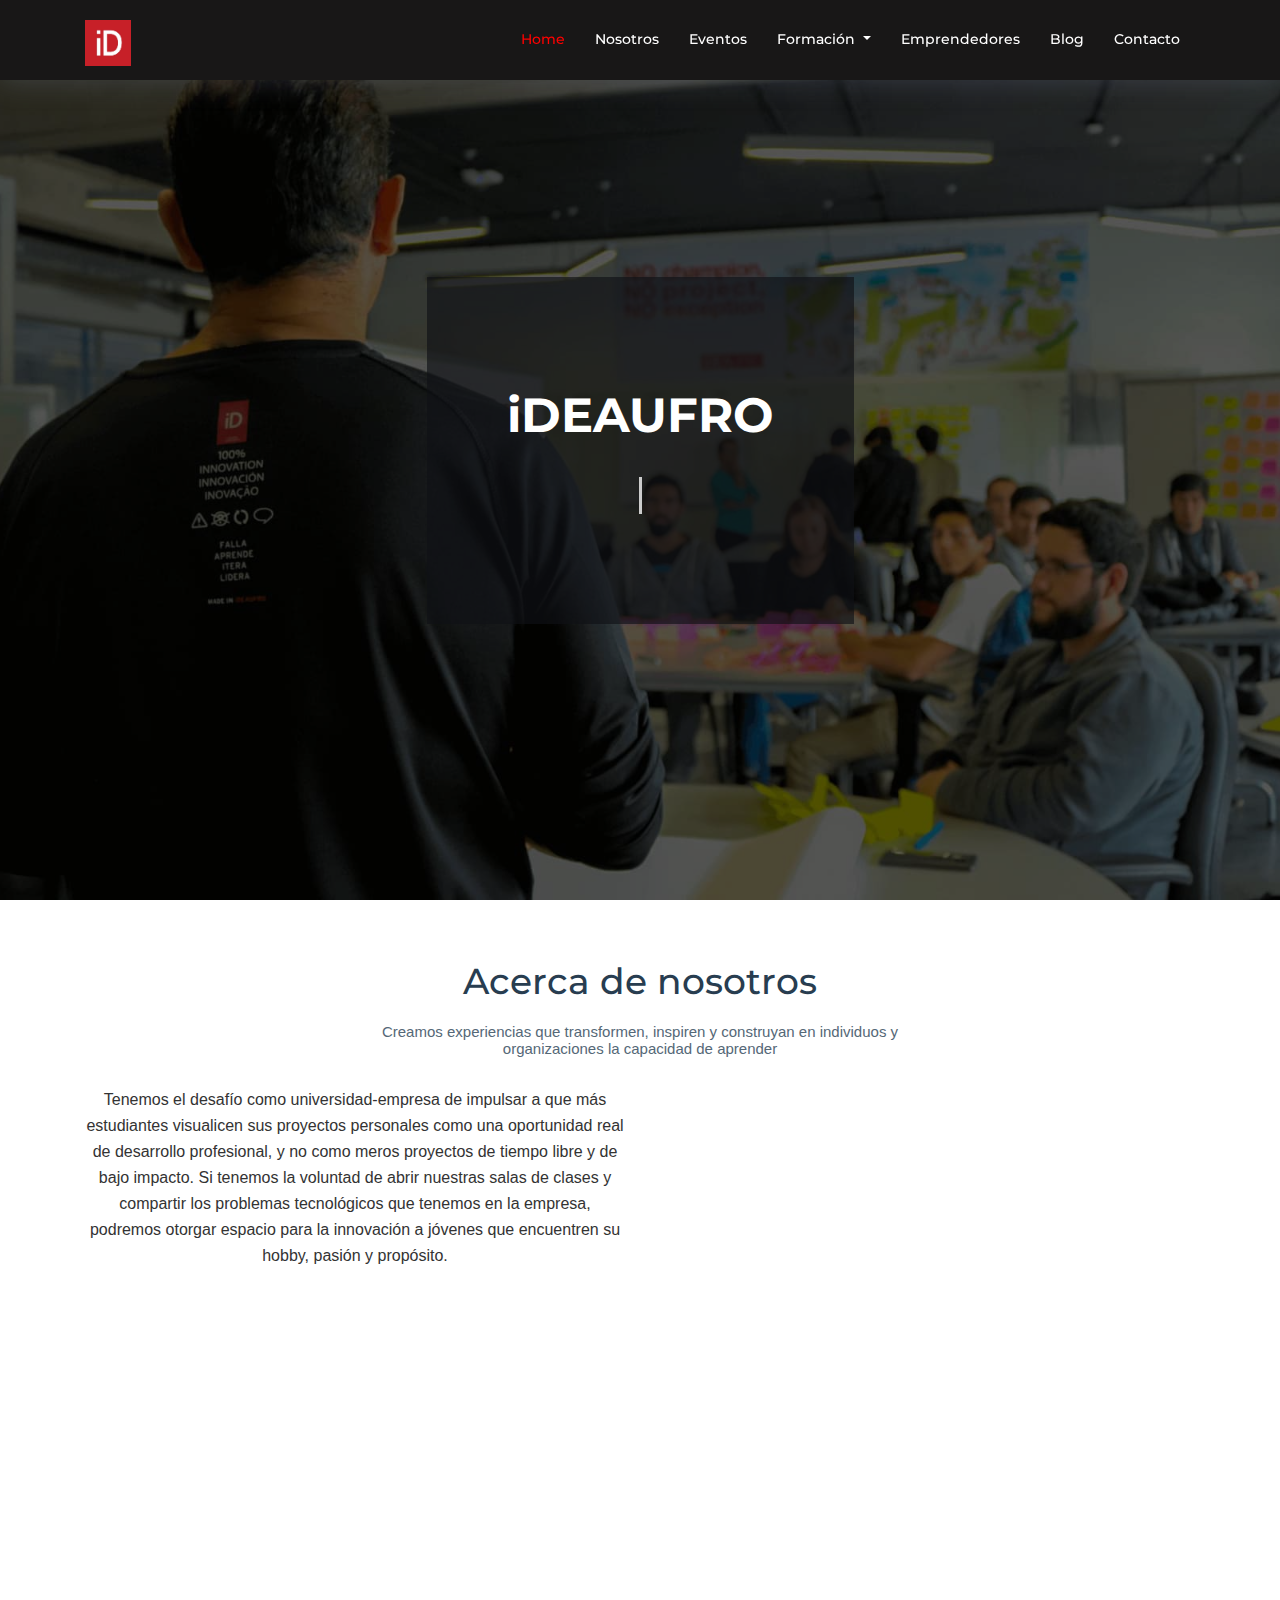
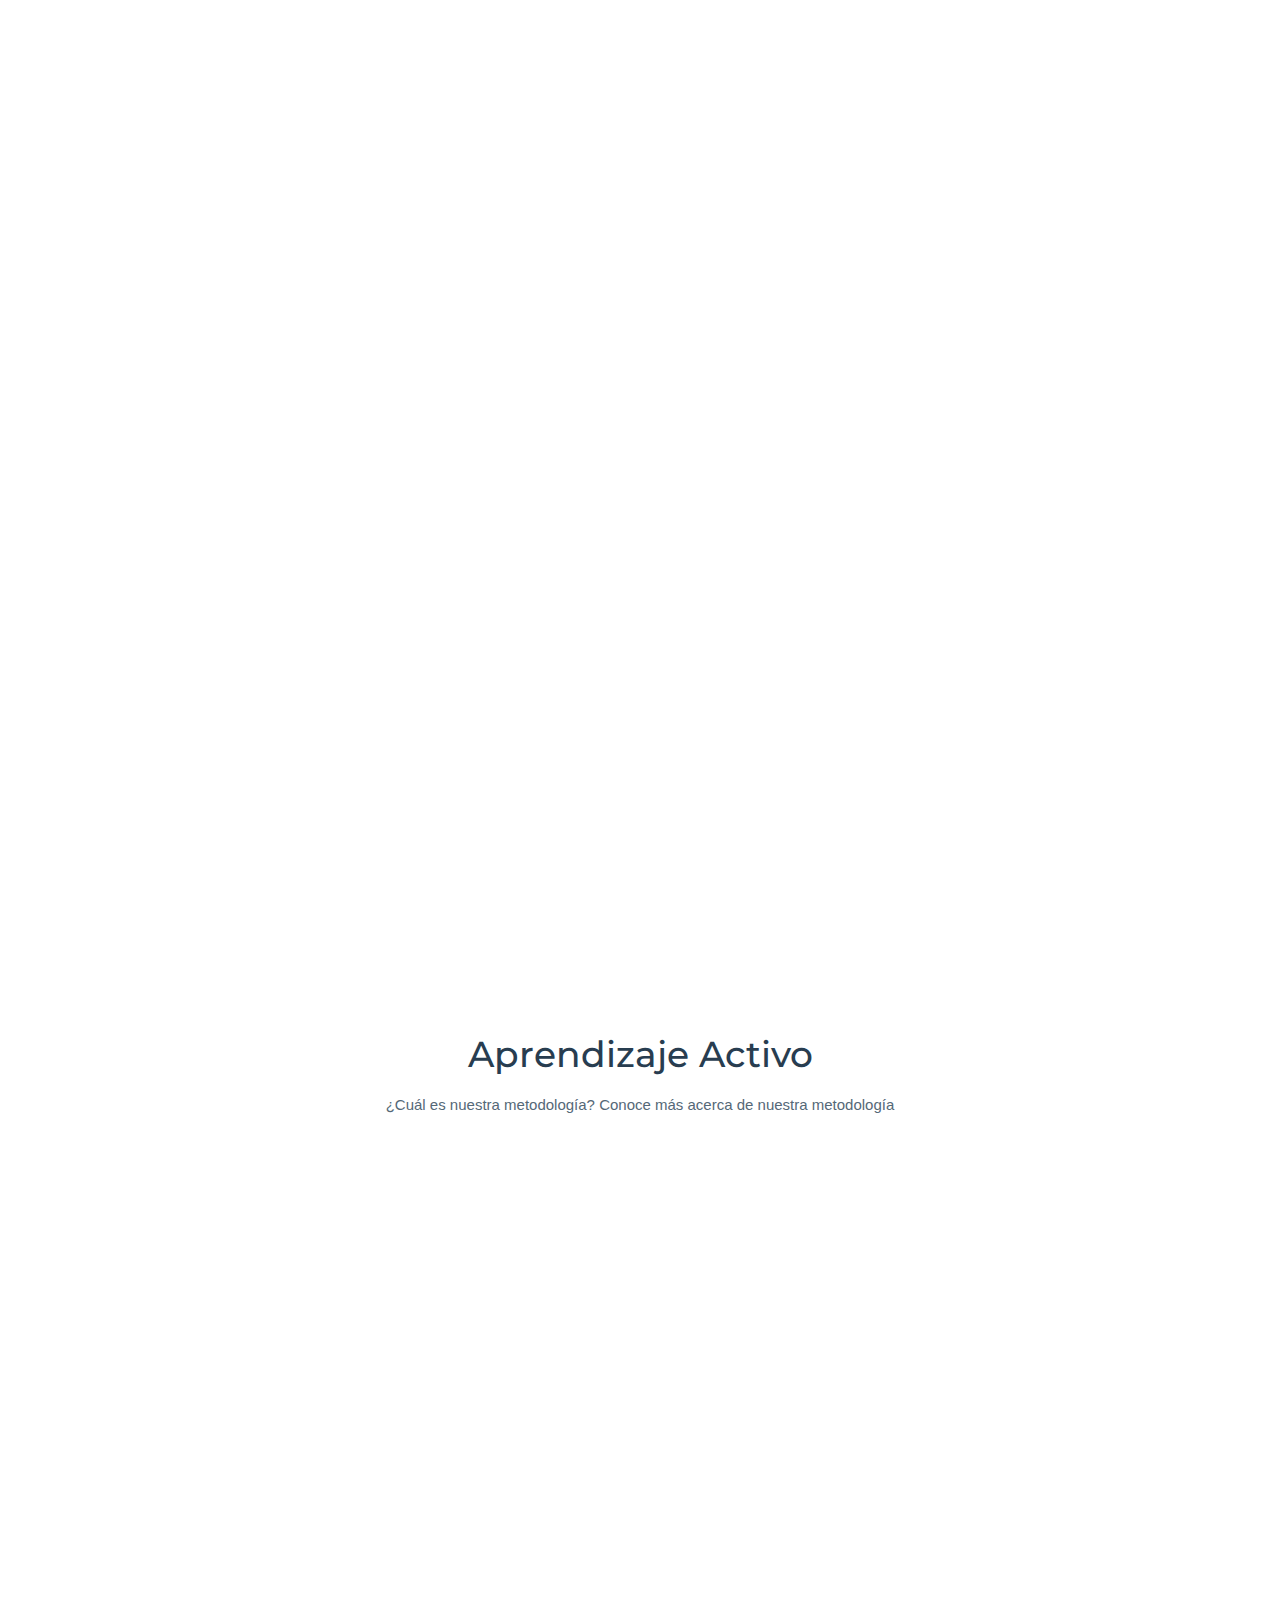
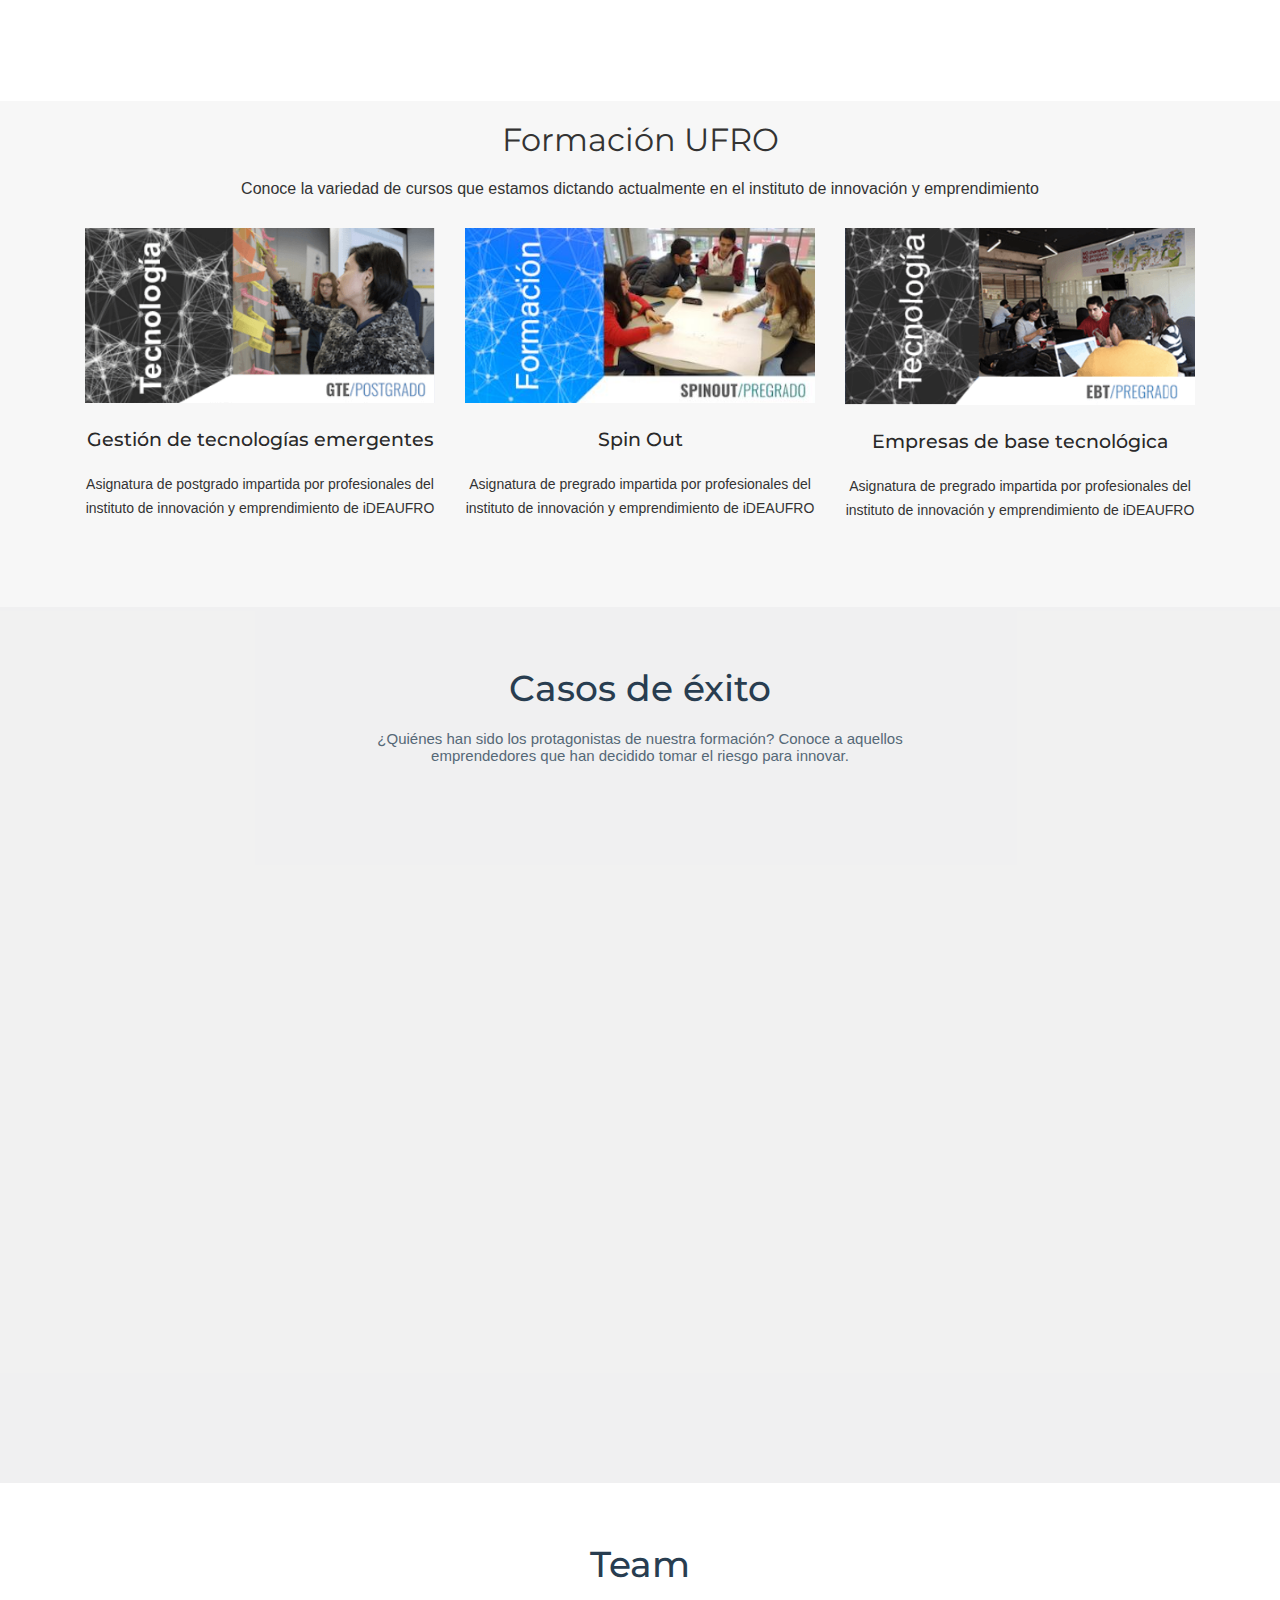
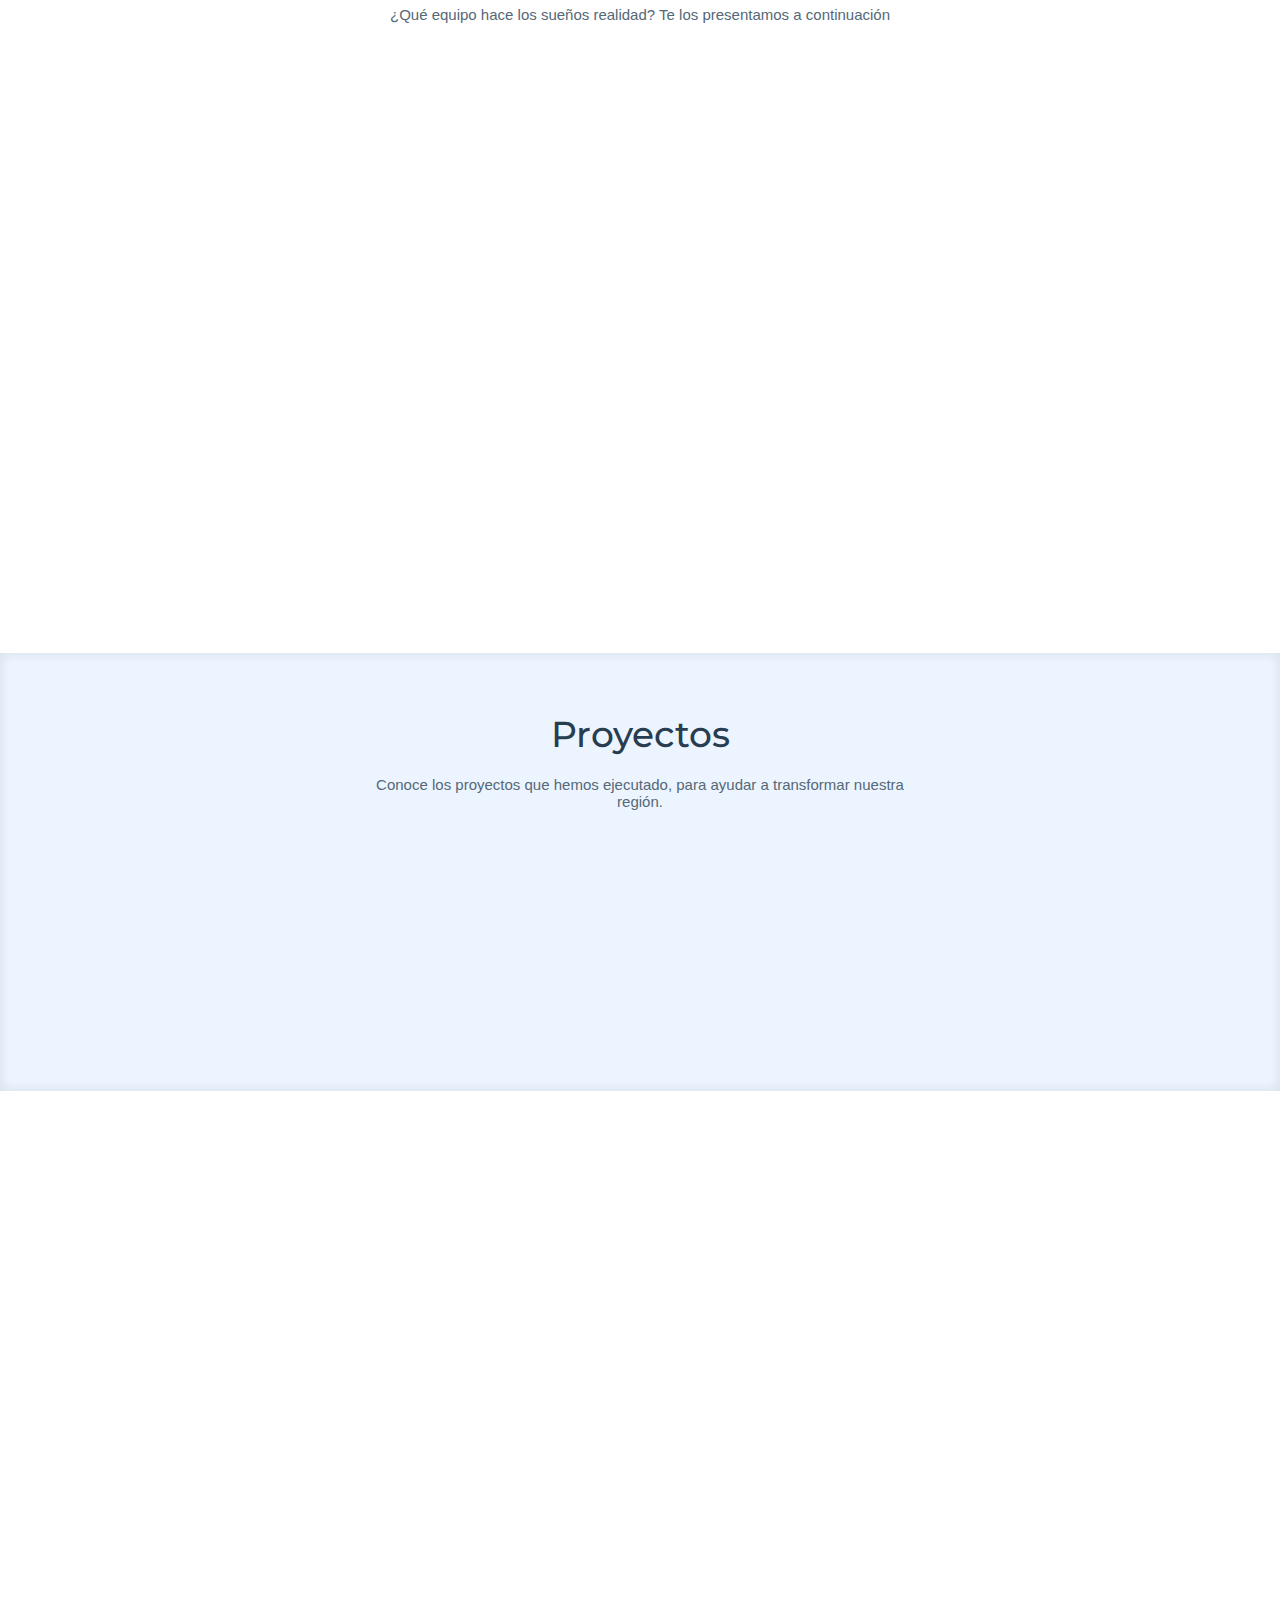
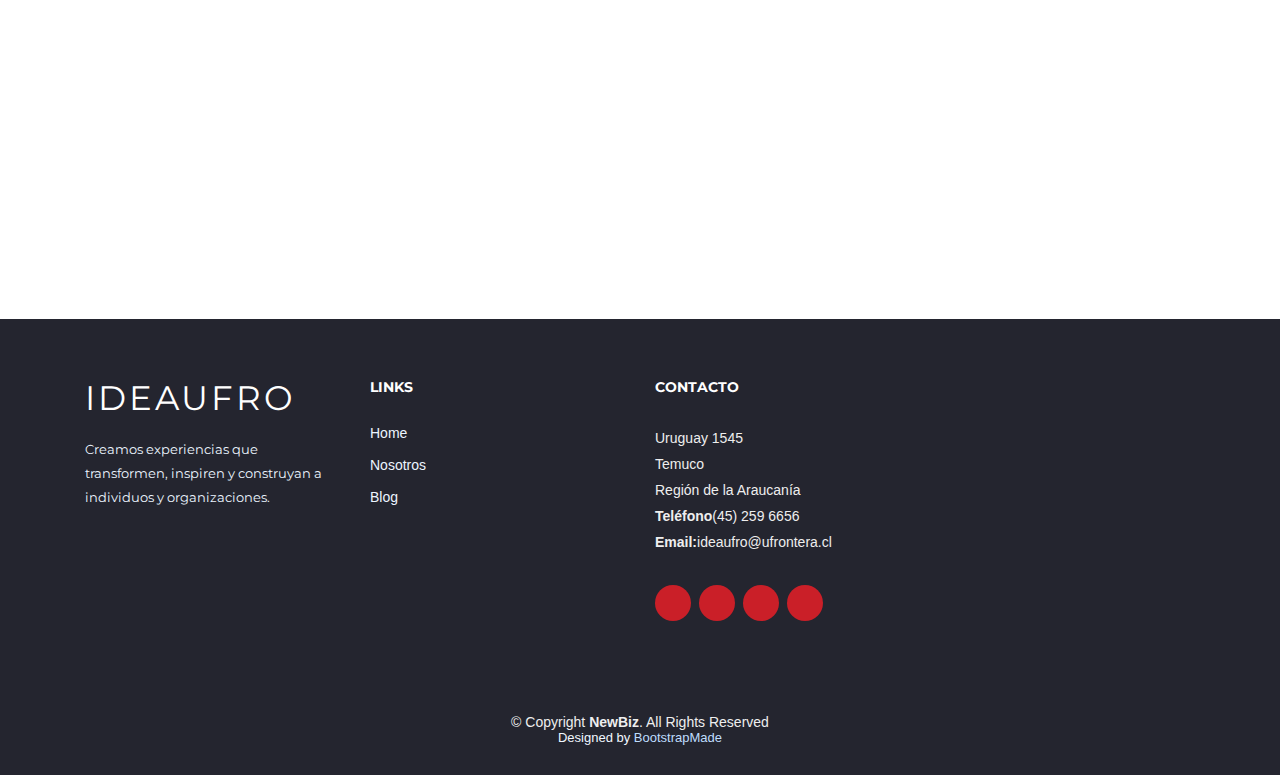
==== index.html @ 2e20e5c4 "linkedin logo" ====
<!DOCTYPE html>
<html lang="en">
<head>
    <!-- Global site tag (gtag.js) - Google Analytics -->
  <script async src="https://www.googletagmanager.com/gtag/js?id=UA-143758335-1"></script>
  <script>
    window.dataLayer = window.dataLayer || [];
    function gtag(){dataLayer.push(arguments);}
    gtag('js', new Date());

    gtag('config', 'UA-143758335-1');
  </script>



  <meta charset="utf-8">
  <title>Instituto de innovación</title>
  <meta content="width=device-width, initial-scale=1.0" name="viewport">
  <meta  name="keywords" content="Instituto de innovación y emprendimiento">
  <meta  name="description" content="Como instituto de innovación y emprendimiento tenemos el desafío de impulsar que más estudiantes visualicen sus proyectos personales como una oportunidad real de desarrollo profesional, y no como meros proyectos de tiempo libre y de bajo impacto">

 
<style>
    body{background:#fff;color:#444;font-family:"Open Sans",sans-serif}body{margin:0;font:normal 16px Arial,Helvetica,sand-serif;color:#333}a{color:#007bff}p{padding:0;margin:0 0 30px 0}h1{font-family:"Montserrat",sans-serif;font-weight:400;margin:0 0 20px 0;padding:0}.back-to-top{position:fixed;display:none;background:#24252f;color:#fff;width:44px;height:44px;text-align:center;line-height:1;font-size:16px;border-radius:50%;right:15px;bottom:15px;z-index:11}.back-to-top i{padding-top:12px;color:#fff}#hero{width:100%;height:100vh;background:url(../img/ideaufro_carlos.jpg) top center;background-size:cover;position:relative}@media (min-width:1024px){#hero{background-attachment:fixed}}#hero:before{content:"";background:rgba(0,0,0,0.6);position:absolute;bottom:0;top:0;left:0;right:0}#hero .hero-container{position:absolute;bottom:0;top:0;left:0;right:0;display:flex;justify-content:center;align-items:center;flex-direction:column;text-align:center}#hero h1{margin:30px 0 10px 0;font-size:48px;font-weight:700;line-height:56px;color:#fff}@media (max-width:768px){#hero h1{font-size:44px;line-height:36px}.typed-text{font-size:10px!important}.cursor{font-size:10px!important}.writercolor{font-size:10px!important}.well.well-trans{padding:30px!important;width:97%}}#header{height:80px;z-index:997;padding:20px 0;background:rgb(24,23,23);box-shadow:0px 0px 30px rgba(127,137,161,0.3)}#header .logo img{padding:0;margin:0px 0;max-height:46px}.main-nav,.main-nav *{margin:0;padding:0;list-style:none}.main-nav>ul>li{position:relative;white-space:nowrap;float:left}.main-nav a{display:block;position:relative;color:white;padding:10px 15px;font-size:14px;font-family:"Montserrat",sans-serif;font-weight:500}.main-nav .active>a{color:red;text-decoration:none}.dropdown .nav-link{color:#fff;text-decoration:none}.dropdown .dropdown-menu a{color:#000;text-decoration:none}@import url('https://fonts.googleapis.com/css?family=Montserrat');.container2 p{font-size:2rem;font-weight:bold;letter-spacing:0.1rem;text-align:center;overflow:hidden}.container2 p span.typed-text{font-weight:normal;color:white}.container2 p span.cursor{display:inline-block;background-color:#ccc;margin-left:0.1rem;width:3px;animation:blink 1s infinite}@keyframes blink{0%{background-color:#ccc}49%{background-color:#ccc}50%{background-color:transparent}99%{background-color:transparent}100%{background-color:#ccc}}#contact .form input{border-radius:0;box-shadow:none;font-size:14px}@media (max-width:991px){#header{height:60px;padding:10px 0}}@media (max-width:768px){.back-to-top{bottom:15px}.typed-text{font-size:10px!important}}@media (max-width:767px){.typed-text{font-size:20px!important}.cursor{font-size:30px!important}}.well.well-trans{background-color:rgba(15,17,22,0.65);-webkit-box-shadow:none;box-shadow:none;border:none;padding:80px!important;padding-left:30px;padding-right:40px}.writercolor{color:red!important}
  </style>

  <!-- Bootstrap CSS File -->
 <link href="lib/bootstrap/css/bootstrap.min.css" rel="stylesheet">

   <!-- Font awesome -->
   <script src="https://kit.fontawesome.com/835ee8eabf.js"></script>


</head>

<body>

  <!--==========================
  Header
  ============================-->
  <header id="header" class="fixed-top">
    <div class="container">

      <div class="logo float-left">
        <!-- Uncomment below if you prefer to use an image logo -->
        <!-- <h1 class="text-light"><a href="#header"><span>NewBiz</span></a></h1> -->
        <a href="#intro" class="scrollto "><img src="logo.png" alt="iDEAUFRO"  class="img-fluid"></a>
      </div>

      <nav class="main-nav float-right d-none d-lg-block">
        <ul>
          <li class="active"><a href="#intro">Home</a></li>
          <li><a href="#nostros">Nosotros</a></li>
          <li><a href="#why-us-tres">Eventos</a></li>
          <li class="nav-item dropdown">
            <a class="nav-link dropdown-toggle" href="#" id="navbarDropdown" role="button" data-toggle="dropdown" aria-haspopup="true" aria-expanded="false">
              Formación
            </a>
            <div class="dropdown-menu" aria-labelledby="navbarDropdown">
                <a class="dropdown-item" href="#journal">Aprendizaje activo</a>
              <a class="dropdown-item" href="#journal">Cursos</a>
              <a class="dropdown-item" href="https://ideatime.netlify.com/">Linea de proyectos</a>
            </div>
          </li>

          <li><a href="#emprendedores">Emprendedores</a></li>

          <li><a href="https://blogideaufro.cl/">Blog</a></li>

          <!-- <li><a href="#team">Team</a></li> -->
          
          <!-- <li><a href="#contact">Contacto</a></li> -->
          <li><a href="#contact">Contacto</a></li>

        </ul>
      </nav><!-- .main-nav -->
      
    </div>
  </header><!-- #header -->


  

  <!--==========================
    Hero Section
  ============================-->
  <section id="hero">
    <div class="hero-container">
      
      <div class="well well-trans">
        <div class="wow fadeInRight" data-wow-delay="0.1s">

          <div class="container2">
              <h1 class="text-center">iDEAUFRO</h1>
            <p class="writercolor pt-4"><span class="typed-text"  style="color: red !important; "></span><span class="cursor" style="color: red !important;">&nbsp;</span></p>
          </div>
      
          
          <p class="text-right wow bounceIn" data-wow-delay="0.4s">
          </p>
        </div>
      </div>

    </div>
  </section><!-- #hero -->




  <main id="main">


    

    <!--==========================
      About Us Section
    ============================-->
    <section id="nosotros">
      <div class="container">

        <header class="section-header">
          <h3>Acerca de nosotros</h3>
          <p>Creamos experiencias que transformen, inspiren y construyan en individuos y organizaciones la capacidad de aprender</p>
        </header>

        <div class="row about-container">

          <div class="col-lg-6 content order-lg-1 order-2">
            <p class="text-center">
              Tenemos el desafío como universidad-empresa de impulsar a que más estudiantes visualicen sus proyectos personales como una oportunidad real de desarrollo profesional, y no como meros proyectos de tiempo libre y de bajo impacto. Si tenemos la voluntad de abrir nuestras salas de clases y compartir los problemas tecnológicos que tenemos en la empresa, podremos otorgar espacio para la innovación a jóvenes que encuentren su hobby, pasión y propósito.
            </p>

            <div class="icon-box wow fadeInUp">
              <div class="icon"><i class="far fa-lightbulb"></i></div>
              <h4 class="title"><a href="">Inspiración</a></h4>
              <p class="description">Creamos experiencias que transformen, inspiren y construyan en individuos y organizaciones la capacidad de aprender.</p>
            </div>

            <div class="icon-box wow fadeInUp" data-wow-delay="0.2s">
              <div class="icon"><i class="fas fa-brain"></i></div>
              <h4 class="title"><a href="">Conocimiento</a></h4>
              <p class="description"> El emprendedor exitoso es: principalmente un "aprendedor" y de esos que aprenden rápido. El conocimiento es la base de un emprendedor.</p>
            </div>


            <div class="icon-box wow fadeInUp" data-wow-delay="0.4s">
              <div class="icon"><i class="fas fa-running"></i></div>
              <h4 class="title"><a href="">Acción</a></h4>
              <p class="description">Nuestro objetivo es que las cosas sucedan. Esto, a través de acciones de las personas. La visión sin acción es un sueño.</p>
            </div>

          </div>

          <div class="col-lg-6 background order-lg-2 order-1 wow fadeInUp ">
            <img src="img/ideaufroteam.jpg"  class="img-fluid" alt="ideaufro_team">
          </div>
        </div>

       

    </section><!-- #about -->

    

<!-- 
    <section id="why-us-dos" class="wow fadeIn">
      <div class="container">
        <header class="section-header">
          <h3>¿En qué estamos?</h3>
          <p>Conoce nuestros últimos eventos</p>
        </header>


        <div class="row row-eq-height justify-content-center">


            <div class="col-lg-4 mb-12 mb-5">
                <div class="card wow bounceInUp">
                  <div class="card-body">
                    <h5 class="card-title">Marketing Bootcamp 💻</h5>
                    <img src="img/marketingbootcamp.png" class="img-fluid" alt="Bootcamp Marketing Digital">
                    <br>
                    <br>
                    <p class="card-text text-justify">
                        Prepárate para dar el puntapié inicial para comenzar tu propia agencia de marketing digital. Durante esta serie de sesiones estaremos viendo tanto temáticas de crear tu branding personal, diseño de contenidos y deploy de páginas webs.<br><br> Te invitamos a inscribirte y ha preparar motores para aprender, photoshop, wordpress, google analytics, facebookads, github y mucho más ...</p><p>Inscripciones 👇</p>
                      <button type="button" class="btn btn-danger" >
                        <a  href="" style="text-decoration: none; color:#ccc;" target="_blank">Inscripciones finalizadas</a> 
                      </button>
    
                                
                    </div>
                </div>
              </div>
              
    
          <div class="col-lg-4 mb-12 mb-5">
            <div class="card wow bounceInUp ">
              <div class="card-body pad">
                <h5 class="card-title">Gestión de Tecnologías Emergentes<br> ¡Nuevos cupos! 📝</h5>
                <img src="img/g1.jpg" class="img-fluid" alt="Gestión de Tecnologías Emergentes">
                <br>
                <br>
                <p class="card-text text-justify">Programa especializado, que introduce a estudiantes de Doctorado. Durante el curso se trabajará  con metodologías para la creación de empresas basadas en tecnologías emergentes y comercialización de tecnología. <br><br> El programa para estudiantes de Doctorado comenzará el día Jueves 26 de Septiembre, en la sala de formación del Instituto de Innovación y Emprendimiento iDEAUFRO</p>
                <p><span style="color:red;">Inscríbete aquí</span>
                  👉 <a href="https://gteufro.netlify.com/"  class="decoration">Inscripción</a></p>
                  <button type="button" class="btn btn-danger" data-toggle="modal" data-target="#exampleModal1">
                    Ver más
                  </button>

                  <div class="modal fade" id="exampleModal1" tabindex="-1" role="dialog" aria-labelledby="exampleModalLabel" aria-hidden="true">
                    <div class="modal-dialog" role="document">
                      <div class="modal-content">
                        <div class="modal-header">
                          <h5 class="modal-title" id="exampleModalLabel">Modal title</h5>
                          <button type="button" class="close" data-dismiss="modal" aria-label="Close">
                            <span aria-hidden="true">&times;</span>
                          </button>
                        </div>
                        <div class="modal-body">
                            <h3 style="color:black;">Descripción
                              del curso</h3>
                              <p class="text-justify parrafo" ><strong> <span style="color:red;"> Gestión de Tecnologías Emergentes</span></strong>, es un programa especializado que introduce estudiantes de doctorado en la creación de empresas basadas en tecnologías emergentes 💻 y comercialización de tecnología. El enfoque del curso es la integración de los negocios y la tecnología para la creación y el desarrollo exitoso de negocios derivados de investigaciones de frontera.
                              </p>
                              <img src="img/g1.jpg" class="img-fluid" alt="Cursos"> 
                              <p class="text-justify parrafo" >El programa contempla tópicos que abarcan desde la la concepción de la idea 💡, la gestión de la I&D, la innovación basada en tecnología, la generación de empresas derivadas y el acceso al financiamiento y los mercados.<br><br> Durante el curso 📚, se exponen las variables que permiten analizar las industrias emergentes, sus ciclos tecnológicos, su evolución, composición, curvas de desarrollo, potencial y vínculo con los mercados, centrando la atención en los conceptos y variables que permiten la generación de ventajas competitivas a partir de la innovación. </p>
                        </div>
                        <div class="modal-footer">
                          <button type="button" class="btn btn-secondary" data-dismiss="modal">Cerrar</button>
                           <a href="https://gteufro.netlify.com/" class="btn btn-danger">Más información</a>
                        </div>
                      </div>
                    </div>
                  </div>
              </div>
            </div>
          </div>

          

          <div class="col-lg-4 mb-12 mb-5">
            <div class="card wow bounceInUp">
              <div class="card-body">
                <h5 class="card-title">Gamificación para la educación 🕹</h5>
                <img src="img/gamificacion.jpg" class="img-fluid" alt="Gamificación para la educación">
                <br>
                <br>
                <p class="card-text text-justify">
                  Vive procesos educativos a través del juego 👾.  Durante esta serie de sesiones conocerás nuevas metedologías de enseñanza a través de juegos de computador, conocidos como juegos de "gamificación".</p><p>Inscríbete aquí 👇</p>
                  <button type="button" class="btn btn-danger" >
                      <a  href="" style="text-decoration: none; color:#ccc;" target="_blank">Inscripciones finalizadas</a> 
                    </button>

                  <div class="modal fade" id="exampleModal2" tabindex="-1" role="dialog" aria-labelledby="exampleModalLabel" aria-hidden="true">
                    <div class="modal-dialog" role="document">
                      <div class="modal-content">
                        <div class="modal-header">
                          <h5 class="modal-title" id="exampleModalLabel">Modal title</h5>
                          <img src="" alt="Territorios inteligentes">
                          <button type="button" class="close" data-dismiss="modal" aria-label="Close">
                            <span aria-hidden="true">&times;</span>
                          </button>
                        </div>
                        <div class="modal-body">
                          <h3 style="color:black;">Territorios inteligentes / Ciencia para la innovación</h3>
                            <p class="text-justify parrafo" >Con el interés de responder a las audiencias locales, regionales y universitarias, interesadas en conocer cómo se hace el traspaso de la investigación a la ciencia, el Instituto de iDEA-UFRO compartió los conocimientos de un invitado de clase mundial 🌎. <br><br>Erkko Autio, conocido como uno de los 50 profesores más influyentes del management en el mundo 💼, fue la figura central del seminario “Ciencia para la Innovación”.
                            </p>
                            <img src="img/erkko.jpg" class="img-fluid" alt="Erkoo Autio"> 
                            <p class="text-justify parrafo" >Durante el seminario, el profesor en Technology Venturing del Imperial College Business School, (una de las instituciones más influyentes en Londres en la creación de hubs de innovación y emprendimiento) abordó cómo a través de la investigación se pueden generar impactos de pertinencia y relevancia social.

                              <br> <br>En este contexto, Autio destacó la posición privilegiada de las universidades 
                              🎓 y centros técnicos (como reclutadores, generadores de conocimiento, pero también como creadores de espacios de colaboración). Tópicos de una investigación centrada en la digitalización e impacto en los ecosistemas de innovación, en la internacionalización de empresas y creación de nuevos modelos de negocios.</p>
                        </div>
                        <div class="modal-footer">
                          <button type="button" class="btn btn-secondary" data-dismiss="modal">Cerrar</button>
                          <a href="https://cienciainnovacion.netlify.com/" class="btn btn-danger" >Más información</a>
                        </div>
                      </div>
                    </div>
                  </div>              
                </div>
            </div>
          </div>
        </div>

      </div>
    </section> -->


   
     <!--==========================
      Why Us Section
    ============================-->
    <section id="why-us-tres" class="wow fadeIn">
      <div class="container">
        <header class="section-header">
          <h3>Eventos anteriores</h3>
          <p>Conoce nuestros eventos que marcaron un antes y un después</p>
        </header>

      

            <div class="row row-eq-height justify-content-center">
              <div class="col-lg-4 mb-12 mb-5">
                <div class="card wow bounceInUp">
                  <div class="card-body">
                      <h5 class="card-title">Taller de percepciones del nuestro futuro en la región 🌿</h5>                                    <img src="img/cni4.jpg" class="img-fluid" alt="iDEAFACTORY"> 
                    <br>
                    <br>
                    <p class="card-text text-justify">¿Cómo imaginamos el futuro de nuestro territorio? ¿Qué supuestos estamos utilizando al hacerlos? ¿Quiénes serán los actores fundamentales de estos supuestos? Estas y otras preguntas se intetaron responder en el taller facilitado por el Consejo Nacional de Innovación y Desarrollo</p>
                      <!-- Button trigger modal -->
                      <button type="button" class="btn btn-danger" data-toggle="modal" data-target="#exampleModal100">
                        Ver más
                      </button>
    
                      <!-- Modal -->
                      <div class="modal fade" id="exampleModal100" tabindex="-1" role="dialog" aria-labelledby="exampleModalLabel" aria-hidden="true">
                        <div class="modal-dialog" role="document">
                          <div class="modal-content">
                            <div class="mºodal-header">
                              <h5 class="modal-title" id="exampleModalLabel">Modal title</h5>
                              <button type="button" class="close" data-dismiss="modal" aria-label="Close">
                                <span aria-hidden="true">&times;</span>
                              </button>
                            </div>
                            <div class="modal-body">
                                <h3 style="color:black;">Taller de percepciones futuras para la región de La Araucanía</h3> 
                                <p class="text-justify parrafo"><strong style="color: red;">El Consejo Nacional de Innovación para el Desarrollo</strong>dictó en las dependencias del instituto de innovación y emprendimiento iDEAUFRO un taller para conocer nuestras percepciones futuras para la Región de La Araucanía. Durante esta jornada se pudo compartir con distintos actores del ecosistema para conocer nuestras percepciones para la región en unos cuantos años más. La finalidad de este taller fué construir un mapa del ecosistema de la ciencia, tecnología, conocimento e innovación de La Araucanía.</p>
                                  <img class="img-fluid" src="img/cni.jpg" alt="">                              

                           
                            </div>


                            <div class="modal-footer">
                              <button type="button" class="btn btn-secondary" data-dismiss="modal">Cerrar</button>
                            </div>
                          </div>
                        </div>
                      </div>
                  </div>
                </div>
              </div>


                    
              <div class="col-lg-4 mb-12 mb-5">
                <div class="card wow bounceInUp">
                  <div class="card-body">
                    <h5 class="card-title">Existosas 😎 jornadas de innovación junto a Erkko Autio</h5>
                    <img src="img/erkko_Autio.jpg" class="img-fluid" alt="Erkoo Autio">
                    <br>
                    <br>
                    <p class="card-text text-justify">Nuestro invitado "Erkko Autio" Chair in Technology at Imperial College London Business School y <span class="alex">profesor post-doctoral de Alex Ostelwalder</span>, nos acompañó en estas increíbles jornadas de apredizaje acerca de modelos de negocio y la innovación en el área de la investigación.</p>
                      <!-- Button trigger modal -->
                      <button type="button" class="btn btn-danger" data-toggle="modal" data-target="#exampleModal13">
                        Ver más
                      </button>
    
                      <!-- Modal -->
                      <div class="modal fade" id="exampleModal13" tabindex="-1" role="dialog" aria-labelledby="exampleModalLabel" aria-hidden="true">
                        <div class="modal-dialog" role="document">
                          <div class="modal-content">
                            <div class="modal-header">
                              <h5 class="modal-title" id="exampleModalLabel">Modal title</h5>
                              <img src="" alt="Territorios Inteligentes">
                              <button type="button" class="close" data-dismiss="modal" aria-label="Close">
                                <span aria-hidden="true">&times;</span>
                              </button>
                            </div>
                            <div class="modal-body">
                              <h3 style="color:black;">Territorios inteligentes / Ciencia para la innovación</h3>
                                <p class="text-justify parrafo" >Con el interés de responder a las audiencias locales, regionales y universitarias, interesadas en conocer cómo se hace el traspaso de la investigación a la ciencia, el Instituto de iDEA-UFRO compartió los conocimientos de un invitado de clase mundial 🌎. <br><br>Erkko Autio, conocido como uno de los 50 profesores más influyentes del management en el mundo 💼, fue la figura central del seminario “Ciencia para la Innovación”.
                                </p>
                                <img src="img/erkko.jpg" class="img-fluid" alt="Erkko Autio"> 
                                <p class="text-justify parrafo" >Durante el seminario, el profesor en Technology Venturing del Imperial College Business School, (una de las instituciones más influyentes en Londres en la creación de hubs de innovación y emprendimiento) abordó cómo a través de la investigación se pueden generar impactos de pertinencia y relevancia social.
    
                                  <br> <br>En este contexto, Autio destacó la posición privilegiada de las universidades 
                                  🎓 y centros técnicos (como reclutadores, generadores de conocimiento, pero también como creadores de espacios de colaboración). Tópicos de una investigación centrada en la digitalización e impacto en los ecosistemas de innovación, en la internacionalización de empresas y creación de nuevos modelos de negocios.</p>
                            </div>
                            <div class="modal-footer">
                              <button type="button" class="btn btn-secondary" data-dismiss="modal">Cerrar</button>
                              <a href="https://cienciainnovacion.netlify.com/" class="btn btn-danger">Más información</a>
                            </div>
                          </div>
                        </div>
                      </div>              
                    </div>
                </div>
              </div>
        

  
            <!-- <div class="col-lg-4 mb-12 mb-5">
              <div class="card wow bounceInUp">
                <div class="card-body">
                  <h5 class="card-title">Innovando en el Magisterio Araucanía 🏫</h5>
                  <img src="img/portfolio/magisterio.jpg" class="img-fluid" alt="">
                  <br>
                  <br>
                  <p class="card-text text-justify ">
                      Con nuestro curso buscamos formar profesionales técnicos para el siglo XXI. Nos encontramos trabajando con <strong>12 liceos de la Fundación Magisterio de La Araucanía.</strong> En nuestro programa de formación hemos por más de 5 meses con nuestros profesores, realizando acompañamientos <strong style="color: red;">Presenciales y Virtuales</strong> </p>
                       <button type="button" class="btn btn-danger" data-toggle="modal" data-target="#exampleModal7">
                        Ver más
                      </button> 
    
  
                    <div class="modal fade" id="exampleModal7" tabindex="-1" role="dialog" aria-labelledby="exampleModalLabel" aria-hidden="true">
                      <div class="modal-dialog" role="document">
                        <div class="modal-content">
                          <div class="modal-header">
                            <h5 class="modal-title" id="exampleModalLabel">Modal title</h5>
                            <img src="" alt="">
                            <button type="button" class="close" data-dismiss="modal" aria-label="Close">
                              <span aria-hidden="true">&times;</span>
                            </button>
                          </div>
                          <div class="modal-body">
                            <h3 style="color:black;">Curso ATE innovación pedagógica: Metodologías de aprendizaje activo para la formación técnico profesional 🎓
                              <p class="text-justify parrafo" > Nuestro curso se hace cargo de los desafíos que implica la formación de un profesional técnico
                                  del siglo XXI y de las nuevas orientaciones curriculares del MINEDUC, proponiendo instalar en
                                  12 liceos de la <strong>Fundación Magisterio de La Araucanía</strong>, las capacidades y metodologías de
                                  aprendizaje activo, que permitan a 36 docentes, de dichos establecimientos, su adecuada
                                  implementación y difusión.
                              </p>
                              <img src="img/portfolio/magisterio3.jpg" class="img-fluid" alt=""> 
                              <p class="text-justify parrafo" ><strong>El programa es eminentemente práctico </strong>y de formación en terreno (aprender
                                  haciendo). Contempla la participación de docentes de la Universidad de La Frontera que realizan
                                  acompañamiento presencial y virtual a los docentes participantes del programa.
                                  Además de la participación en jornadas de cambios de paradigma y reflexión, los equipos de trabajo
                                  se enfrentarán a la preparación de una secuencia de proyectos y retos a ser desarrollados por los
                                  estudiantes, que se encuentran alineados con el currículum definido en las especialidades
                                  seleccionadas. Estos retos permitirán a los docentes, trabajar las distintas competencias requeridas
                                  por los estudiantes, en un proceso tutoreado y evaluado en su implementación en aula.
                                  <br><br><strong>La metodología formativa coloca en el centro del proceso al estudiante</strong>, permitiéndole al docente
                                  innovar en sus prácticas pedagógicas en un ambiente supervisado.
                                  Finalmente, como parte el proceso de socialización, se considera el desarrollo de una feria de
                                  proyectos y un torneo de innovación para estudiantes.
                          </div>
                          <div class="modal-footer">
                            <button type="button" class="btn btn-secondary" data-dismiss="modal">Cerrar</button>
                          </div>
                        </div>
                      </div>
                    </div>              
                  </div>
              </div>
            </div> -->
            
  
            <div class="col-lg-4 mb-12 mb-5">
                <div class="card wow bounceInUp">
                  <div class="card-body">
                      <h5 class="card-title">Rompiendola 💥 este 2019 en iDEAFACTORY<br>3.0</h5>                    <img src="img/ideafactory.jpg" class="img-fluid" alt="Microservicios">
                    <br>
                    <br>
                    <p class="card-text text-justify">iDEAFACTORY es un programa enfocado en estudiantes universitarios, en cual buscamos abrir las barreras hacia el conocimiento de la innovación. <br>Este programa es abierto para todos los universitarios de la región interesados en participar.</p>

                      <!-- Button trigger modal -->
                         <button type="button" class="btn btn-danger" data-toggle="modal" data-target="#exampleModal8">
                          Ver más
                        </button> 
      
    
                      <!-- Modal -->
                      <div class="modal fade" id="exampleModal8" tabindex="-1" role="dialog" aria-labelledby="exampleModalLabel" aria-hidden="true">
                        <div class="modal-dialog" role="document">
                          <div class="modal-content">
                            <div class="modal-header">
                              <h5 class="modal-title" id="exampleModalLabel">Modal title</h5>
                              <img src="" alt="Microservicios">
                              <button type="button" class="close" data-dismiss="modal" aria-label="Close">
                                <span aria-hidden="true">&times;</span>
                              </button>
                            </div>
                            <div class="modal-body">
                              <h3 style="color:black;">iDEAFACTORY 2030</h3>
                              <p class="text-justify parrafo"><strong style="color: red;">iDEAFactory2030</strong> es un programa destinado a la formación práctica, orientado a <strong>despertar vocaciones emprendedoras </strong>con base innovadora y aprovechar la formación científica o tecnológica de Estudiantes de Pregrado y Estudiantes de Postgrado de la Universidad de La Frontera.</p>
                            </p>
                                  <div class="embed-responsive embed-responsive-16by9">
                                      <iframe width="560" height="315" src="https://www.youtube.com/embed/Wsxj9Geukwk" frameborder="0" allow="accelerometer; autoplay; encrypted-media; gyroscope; picture-in-picture" allowfullscreen></iframe> 
                                  </div>
                                  <p class="text-center " style="color:black; margin-top:20px;"><strong>Mira nuestro video 👆</strong></p>
                                  <p class="text-justify" style="color:rgba(0, 0, 0, 0.739);">
                                      El objetivo de ideafactory es promover un cambio cultural y la creación de empresas innovadoras en los estudiantes de la Universidad de La Frontera, contribuyendo a potenciar en ellos habilidades que impulsen su perfil innovador, principalmente al aumentar su umbral de riesgo, mejorar su capacidad de percibir las oportunidades y participar de redes para resolver problemas reales en un sector/actividad a través del uso de herramientas tecnológicas apropiadas, susceptibles de ser desarrolladas para la creación de emprendimientos innovadores.
                                      <br><br>Durante estos dos meses trabajamos con módulos de aprendizaje de:<br>
                                      <br>1) Tomando conciencia.
                                      <br>2) Identificando oportunidades de negocio.
                                      <br>3) Conformando equipos
                                      <br>4) Brainstorming 
                                      <br>5) Just-Fail Identificando a tu cliente
                                      <br>6) Valida el prototipo
                                      <br>7) Presentación final
                                     </p>
                                  </p>
                            <div class="modal-footer">
                              <button type="button" class="btn btn-secondary" data-dismiss="modal">Cerrar</button>
                              <a href="https://www.ideamacro.cl/" class="btn btn-danger">Más información</a>
                            </div>
                          </div>
                        </div>
                      </div>              
                    </div>
                </div>
              </div>
  
  
          
      
     </div>
     <div class="col-md-12 col-12 text-center">
      <a href="eventos.html" style="color:white"><button class="add-to-cart" >👉 Más eventos</button></a>
     </div>
    
  </section>
  
<!-- Parallax 
<section id="para">
<div class="block fondo block-pd-lg block-bg-overlay text-center img-fluid" data-bg-img="img/parallax-bg.jpg" data-settings='{"stellar-background-ratio": 0.6}' data-toggle="parallax-bg">

<div class="container">
  <h1 class="title text-center">¿En qué estamos? 😀</h1>
  <div class="row">
  <div class="col-md-6 about-us">
    <div class="container2">
      <p class="mt-5">Gestión de tecnologías emergentes</p>
    </div>
 
  <p class="lafactoryp">
     Es un programa especializado que introduce estudiantes de doctorado en la creación de empresas basadas en tecnologías emergentes y comercialización de tecnología. <span style="color: red;">Haz Click en la imagen e inscríbete 👇 </span>
  </p>
  <h4>28 de Septiembre / Sala iDEAUFRO</h4>

 <a href="https://gteufro.netlify.com/" target="_blank"> <img alt="ideafactory" class="gadgets-img hidden-md-down img-fluid factimg" src="img/ebt.jpg"></a>


  </div> 
  <div class="col-md-6 text-justify text-center">
    <div class="container2">
      <p class="mt-5">Territorios Inteligentes</p>
    </div>
    <p class="lafactoryp text-center">
      Durante este ocasión hablaremos acerca del impacto de la digitalización y las plataformas de colaboración en el desarrollo de territorios inteligentes. <span style="color: red;"> Haz Click en la imagen e inscríbete 👇</span></p>
      <h4>Viernes 02 de Agosto / Aula Magna</h4>
   <a href="https://territoriosinteligentes.netlify.com/" target="_blank"> <img alt="ideafactory" class="gadgets-img hidden-md-down img-fluid factimg2" src="img/SEMINARIO TERRITORIOS INTELIGENTES (1) (1).jpg" width="97%"></a>
  </div>
  </div>
  </div> 
</div>
</section>
/Parallax -->



<!-- Main Stylesheet File -->
<link href="css/style.css" rel="stylesheet"> 



    <!--==========================
      About Us Section
    ============================-->
    <section id="about">
        <div class="container">
  
          <header class="section-header pb-2">
            <h3>Aprendizaje Activo</h3>
            <p>¿Cuál es nuestra metodología? Conoce más acerca de nuestra metodología</p>
          </header>
  
          <div class="row about-cols">
  
            <div class="col-md-4 wow fadeInUp">
              <a  href="diplomado_digitalizacion.html">
              <div class="about-col">
                <div class="img">
                  <img src="img/diploamdo.png" alt="Diplomado" class="img-fluid">
                  <div class="icon"><i class="ion-ios-speedometer-outline"></i></div>
                </div>
                <h2 class="title">Diplomado en digitalización y nuevos negocios</h2>
                <p>
                    En el marco del programa, aprenderás solucionando problemas reales, participando directamente del Torneo Tecnológico: “Transformando la industria global de servicios básicos en la era digital”.
                </p>
              </div>
            </a>
            </div>
  
            <div class="col-md-4 wow fadeInUp" data-wow-delay="0.1s">
            <a  href="activatp.html">
              <div class="about-col">
                <div class="img">
                  <img src="img/activatp-1.png" alt="Activatp" class="img-fluid">
                  <div class="icon"><i class="ion-ios-list-outline"></i></div>
                </div>
                <h2 class="title">ACTIVATP</h2>
                <p>
                    Con el fin de fortalecer alianzas entre establecimientos de Educación Media Técnico Profesional y actores relevantes de la comunidad local, el Ministerio de Educación realizó un llamado a instituciones públicas y privadas en conjunto con los establecimientos educativos, a presentar propuestas para el desarrollo de proyectos de Fortalecimiento y Articulación de la Educación Media Técnica
                </p>
              </div>
              </a>
            </div>
  
            <div class="col-md-4 wow fadeInUp" data-wow-delay="0.2s">
              <a href="justfail.html">
              <div class="about-col">
                <div class="img">
                  <img src="img/Miniaturas-2.008.png" alt="Just Fail" class="img-fluid">
                  <div class="icon"><i class="ion-ios-eye-outline"></i></div>
                </div>
                <h2 class="title">Just Fail</h2>
                <p>
                  Conectando la Universidad con la empresa. Esto a través de acompañamiento con estudiantes a reactores químicos ubicados en la región. 
                </p>
              </div>
              </a>
            </div>
  
          </div>
  
        </div>
      </section><!-- #about -->

   


  <!-- start section journal -->
  <div id="journal" class="text-left paddsection text-center">

      <div class="container">
        <div class="section-title text-center">
          <h2>Formación UFRO</h2>
          <p>Conoce la variedad de cursos que estamos dictando actualmente en el instituto de innovación y emprendimiento</p>
        </div>
      </div>
  
      <div class="container">
        <div class="journal-block">
          <div class="row">
  
            <div class="col-lg-4 col-md-6">
              <div class="journal-info">
  
                <a href="https://gteufro.netlify.com/"><img src="img/gte.png" class="img-responsive" alt="GTE"></a>
  
                <div class="journal-txt">
  
                  <h4><a href="https://gteufro.netlify.com/">Gestión de tecnologías emergentes</a></h4>
                  <p class="separator">Asignatura de postgrado impartida por profesionales del instituto de innovación y emprendimiento de iDEAUFRO
                  </p>
  
                </div>
  
              </div>
            </div>

            
  
            <div class="col-lg-4 col-md-6">
              <div class="journal-info">
  
                <a href="spinout.html"><img src="img/spinout.jpg" class="img-responsive" alt="img"></a>
  
                <div class="journal-txt">
  
                  <h4><a href="spinout.html">Spin Out</a></h4>
                  <p class="separator">Asignatura de pregrado impartida por profesionales del instituto de innovación y emprendimiento de iDEAUFRO
                  </p>
  
                </div>
  
              </div>
            </div>
  

            
            <div class="col-lg-4 col-md-6">
                <div class="journal-info">
    
                  <a href="ebt.html"><img src="img/ebt.png" class="img-responsive" alt="img"></a>
    
                  <div class="journal-txt">
    
                    <h4><a href="ebt.html">Empresas de base tecnológica </a></h4>
                    <p class="separator">Asignatura de pregrado impartida por profesionales del instituto de innovación y emprendimiento de iDEAUFRO
                    </p>
    
                  </div>
    
                </div>
              </div>

          </div>
        </div>
      </div>
  
    </div>
    <!-- End section journal -->

    
    <!--==========================
      About Us Section
    ============================-->
    <section id="emprendedores" style="background-color: rgb(71, 71, 75) !important;">
      <div class="container">

        <header class="section-header pb-2">
          <h3>Casos de éxito</h3>
          <p>¿Quiénes han sido los protagonistas de nuestra formación? Conoce a aquellos emprendedores que han decidido tomar el riesgo para innovar.</p>
        </header>

        <div class="row about-cols">

          <div class="col-md-4 wow fadeInUp">
            <div class="about-col">
              <div class="img">
                <img src="img/swarm-temuco.jpg" alt="Diplomado" class="img-fluid">
                <div class="icon"><i class="fas fa-tint"></i></div>
              </div>
              <h2 class="title">Swarm Technologies</h2>
              <p>
                  Swarm Technology inició con un par de amigos soñadores  hoy una empresa capacitada en la resolución de problemas de distintas áreas, desarrollando y aplicando tecnologías innovadoras, optimizadas y a bajo costo. 
              </p>
            </div>
          </a>
          </div>

          <div class="col-md-4 wow fadeInUp" data-wow-delay="0.1s">
            <div class="about-col">
              <div class="img">
                <img src="img/clever.jpg" alt="Activatp" class="img-fluid">
                <div class="icon"><i class="fas fa-recycle"></i></div>
              </div>
              <h2 class="title">Clever</h2>
             <p>Clever, un equipo multidisciplinario, que partió en iDEAUFRO. Estos revolucionarios comenzaron con una idea muy particular y terminaron prototipando un concepto completamente diferente. Buscando hacer este mundo un lugar mejor, hoy trabajan con la reutilización de plásticos y los puedes ver sentados en su “primera silla”, hecha de envases desechados.
              </p>
            </div>

          </div>

          <div class="col-md-4 wow fadeInUp" data-wow-delay="0.2s">
            <a href="justfail.html">
            <div class="about-col">
              <div class="img">
                <img src="img/carla-figueroa.jpg" alt="Just Fail" class="img-fluid">
                <div class="icon"><i class="fas fa-mobile"></i></div>
              </div>
              <h2 class="title">App prevención de suicidios</h2>
              <p>
                Estudiantes de nuestro programa Gestión de Tecnologías Emergentes (GTE),  trabajan en la creación de una app que ayude en la prevención de conductas suicidas en adolescentes. En la región existen más de 4 mil jóvenes que han tenido algún tipo de conducta suicida. En el transcurso de 15 meses, investigadores de la UFRO trabajarán en el diseño e implementación de un prototipo de plataforma tecnológica que opere como un espacio de prevención.
              </p>
            </div>
            </a>
          </div>

        </div>

      </div>
    </section><!-- #about -->


      <!-- Libraries CSS Files -->
  <link href="lib/font-awesome/css/font-awesome.min.css" rel="stylesheet">
  <link href="lib/animate/animate.min.css" rel="stylesheet">
  <link href="lib/ionicons/css/ionicons.min.css" rel="stylesheet">
  <link href="lib/owlcarousel/assets/owl.carousel.min.css" rel="stylesheet">
  <link href="lib/lightbox/css/lightbox.min.css" rel="stylesheet">
    
     <!-- Favicons -->
  <link href="img/ideaufro.png" rel="icon">
  <link href="img/ideaufro.png" rel="apple-touch-icon">

  <!-- Google Fonts -->
  <link href="https://fonts.googleapis.com/css?family=Open+Sans:300,300i,400,400i,700,700i|Montserrat:300,400,500,700" rel="stylesheet">



    <!-- <section id="portfolio" class="clearfix">
      <div class="container">

        <header class="section-header">
          <h3 class="section-title">Eventos</h3>
        </header>

        <div class="row">
          <div class="col-lg-12">
            <ul id="portfolio-flters">
              <li data-filter="*" class="filter-active">Todas</li>
              <li data-filter=".filter-web">Erkko Autio</li>
              <li data-filter=".filter-app">Microservices Bootcamp</li>
              <li data-filter=".filter-card">SmartDay Talk</li>
             
            </ul>
          </div>
        </div>

        <div class="row portfolio-container">

          <div class="col-lg-4 col-md-6 portfolio-item filter-app">
            <div class="portfolio-wrap">
              <img src="img/portfolio/port1.jpg" class="img-fluid" alt="Microservicios">
              <div class="portfolio-info">
                <h4><a href="#">Microservices Bootcamp</a></h4>
                <p>Microservices Bootcamp</p>
                <div>
                  <a href="img/portfolio/app1.jpg" data-lightbox="portfolio" data-title="App 1" class="link-preview" title="Preview"></a>
                </div>
              </div>
            </div>
          </div>
          

          <div class="col-lg-4 col-md-6 portfolio-item filter-web" data-wow-delay="0.1s">
            <div class="portfolio-wrap">
              <img src="img/erkko_autio_idaufro.jpg" class="img-fluid" alt="Erkko Autio">
              <div class="portfolio-info">
                 <h4><a href="#"> Erkko Autio</a></h4>
                <p>Jornada de innovación en conjunto con Erkko Autio</p>
                <div>
                  <a href="img/portfolio/web3.jpg" class="link-preview" data-lightbox="portfolio" data-title="Web 3" title="Preview"></a>
                </div>
              </div>
            </div>
          </div>

          <div class="col-lg-4 col-md-6 portfolio-item filter-app" data-wow-delay="0.2s">
            <div class="portfolio-wrap">
              <img src="img/portfolio/port2.jpg" class="img-fluid" alt="Microservicios">
              <div class="portfolio-info">
                  <h4><a href="#">Microservices Bootcamp</a></h4>
                  <p>Microservices Bootcamp</p>
                <div>
                  <a href="img/portfolio/app2.jpg" class="link-preview" data-lightbox="portfolio" data-title="App 2" title="Preview"></a>
                </div>
              </div>
            </div>
          </div>

          <div class="col-lg-4 col-md-6 portfolio-item filter-app" data-wow-delay="0.2s">
              <div class="portfolio-wrap">
                <img src="img/portfolio/port3.jpg" class="img-fluid" alt="Microservicios">
                <div class="portfolio-info">
                    <h4><a href="#">Microservices Bootcamp</a></h4>
                    <p>Microservices Bootcamp</p>
                  <div>
                    <a href="img/portfolio/app2.jpg" class="link-preview" data-lightbox="portfolio" data-title="App 2" title="Preview"></a>
                  </div>
                </div>
              </div>
            </div>
  

          <div class="col-lg-4 col-md-6 portfolio-item filter-card">
            <div class="portfolio-wrap">
              <img src="img/portfolio/smartday.jpg" class="img-fluid" alt="Smartday Talk">
              <div class="portfolio-info">
                  <h4><a href="#">Smartday Talk</a></h4>
                <p>Smartday Talk</p>
                <div>
                  <a href="img/portfolio/card2.jpg" class="link-preview" data-lightbox="portfolio" data-title="Card 2" title="Preview"></a>
                </div>
              </div>
            </div>
          </div>

          <div class="col-lg-4 col-md-6 portfolio-item filter-web" data-wow-delay="0.1s">
            <div class="portfolio-wrap">
              <img src="img/erkko.jpg" class="img-fluid" alt="Erkko Autio">
              <div class="portfolio-info">
                  <h4><a href="#">Erkko Autio</a></h4>
                <p>Jornada de innovación en conjunto con Erkko Autio</p>
                <div>
                  <a href="img/portfolio/web2.jpg" class="link-preview" data-lightbox="portfolio" data-title="Web 2" title="Preview"></a>
                </div>
              </div>
            </div>
          </div>


          <div class="col-lg-4 col-md-6 portfolio-item filter-card">
            <div class="portfolio-wrap">
              <img src="img/portfolio/smartday2(1).jpg" class="img-fluid" alt="Smartday Talk">
              <div class="portfolio-info">
                  <h4><a href="#">Smartday Talk</a></h4>
                  <p>Smartday Talk</p>
                <div>
                  <a href="img/portfolio/card1.jpg" class="link-preview" data-lightbox="portfolio" data-title="Card 1" title="Preview"></a>
                </div>
              </div>
            </div>
          </div>

          <div class="col-lg-4 col-md-6 portfolio-item filter-card" data-wow-delay="0.1s">
            <div class="portfolio-wrap">
              <img src="img/portfolio/smartday3(1).jpg" class="img-fluid" alt="Smartday Talk">
              <div class="portfolio-info">
                  <h4><a href="#">Smartday Talk</a></h4>
                  <p>Smartday Talk</p>
                <div>
                  <a href="img/portfolio/card3.jpg" class="link-preview" data-lightbox="portfolio" data-title="Card 3" title="Preview"></a>
                </div>
              </div>
            </div>
          </div>

          <div class="col-lg-4 col-md-6 portfolio-item filter-web" data-wow-delay="0.2s">
            <div class="portfolio-wrap">
              <img src="img/erkko_Autio.jpg" class="img-fluid" alt="Erkko Autio">
              <div class="portfolio-info">
                  <h4><a href="#">Erkko Autio</a></h4>
                  <p>Jornada de innovación en conjunto con Erkko Autio</p>
                <div>
                  <a href="img/portfolio/web1.jpg" class="link-preview" data-lightbox="portfolio" data-title="Web 1" title="Preview"></a>
                </div>
              </div>
            </div>
          </div>

        </div>

      </div>
    </section> -->


    <!--==========================
      Team Section
    ============================-->
    <section id="team" class="section-bg">
      <div class="container">
        <div class="section-header">
          <h3>Team</h3>
          <p>¿Qué equipo hace los sueños realidad? Te los presentamos a continuación</p>
        </div>

        <div class="row">

          <div class="col-lg-3 col-md-6 wow fadeInUp">
            <div class="member">
              <img src="img/carlos_isaacs.jpg" class="img-fluid tama" alt="Carlos Isaacs">
              <div class="member-info">
                <div class="member-info-content">
                  <h4>Carlos Isaacs</h4>
                  <span>Director iDEAUFRO</span>
                  <div class="social">
                    <a href="https://www.linkedin.com/in/carlos-isaacs-8699a01/"><i class="fab fa-linkedin"></i></a>
                  </div>
                </div>
              </div>
            </div>
          </div>

          <div class="col-lg-3 col-md-6 wow fadeInUp" data-wow-delay="0.1s">
            <div class="member">
              <img src="img/Belen_conejeros.png" class="img-fluid" alt="Belén Conejeros">
              <div class="member-info">
                <div class="member-info-content">
                  <h4>Belén Conejeros</h4>
                  <span>Coordinadora General iDEAUFRO</span>
                  <div class="social">
                    <a href="https://www.linkedin.com/in/belenconejeroslagos/"><i class="fab fa-linkedin"></i></a>
                  </div>
                </div>
              </div>
            </div>
          </div>

          <div class="col-lg-3 col-md-6 wow fadeInUp" data-wow-delay="0.3s">
              <div class="member">
                <img src="img/pamela_reyes.png" class="img-fluid tama7" alt="Pamela Reyes">
                <div class="member-info">
                  <div class="member-info-content">
                    <h4>Pamela Reyes</h4>
                    <span>Encargada Financiera de Proyecto &
                        Formación Continua</span>
                    <div class="social">
                      <a href="https://www.linkedin.com/in/pamela-reyes-fonseca-489a21bb/"><i class="fab fa-linkedin"></i></a>
                    </div>
                  </div>
                </div>
              </div>
            </div>


          <div class="col-lg-3 col-md-6 wow fadeInUp" data-wow-delay="0.2s">
            <div class="member">
              <img src="img/elizabeth_maccado.png" class="img-fluid tama9" alt="Elizabeth Mac-Adoo">
              <div class="member-info">
                <div class="member-info-content">
                  <h4>Elizabeth Mac-Adoo</h4>
                  <span>Coordinadora Pedagógica </span>
                  <div class="social">
                    <a href=""><i class="fab fa-linkedin"></i></a>
                  </div>
                </div>
              </div>
            </div>
          </div>

          <div class="col-lg-3 col-md-6 wow fadeInUp" data-wow-delay="0.3s">
            <div class="member">
              <img src="img/esteban_salazar.jpg" class="img-fluid tama2" alt="Esteban Salazar">
              <div class="member-info">
                <div class="member-info-content">
                  <h4>Esteban Salazar</h4>
                  <span>Ingeniero de Proyectos</span>
                  <div class="social">
                    <a href="https://www.linkedin.com/in/estebansalazar/"><i class="fab fa-linkedin"></i></a>
                  </div>
                </div>
              </div>
            </div>
          </div>

          
          <div class="col-lg-3 col-md-6 wow fadeInUp" data-wow-delay="0.3s">
              <div class="member">
                <img src="img/itziar_rios.jpg" class="img-fluid tama100" alt="Itziar Ríos">
                <div class="member-info">
                  <div class="member-info-content">
                    <h4>Itziar Ríos</h4>
                    <span>Ingeniera de Proyectos</span>
                    <div class="social">
                      <a href="https://www.linkedin.com/in/itziar-mikaela-r%C3%ADos-echeverr%C3%ADa-9219b4176/"><i class="fab fa-linkedin"></i></a>
                    </div>
                  </div>
                </div>
              </div>
            </div>

            <div class="col-lg-3 col-md-6 wow fadeInUp" data-wow-delay="0.3s">
                <div class="member">
                  <img src="img/sebastian_vergara.jpg" class="img-fluid tama3" alt="Sebastián Vergara">
                  <div class="member-info">
                    <div class="member-info-content">
                      <h4>Sebastían Vergara</h4>
                      <span>Coordinador de Proyectos Para Empresas</span>
                      <div class="social">
                        <a href="https://www.linkedin.com/in/sebastian-vergara-ariztia-1a064525/"><i class="fab fa-linkedin"></i></a>
                      </div>
                    </div>
                  </div>
                </div>
              </div>

              <div class="col-lg-3 col-md-6 wow fadeInUp" data-wow-delay="0.3s">
                  <div class="member">
                    <img src="img/ignacio_zambrano.jpg" class="img-fluid tama45" alt="Ignacio Zambrano">
                    <div class="member-info">
                      <div class="member-info-content">
                        <h4>Ignacio Zambrano</h4>
                        <span>Memorista iDEAUFRO</span>
                        <div class="social">
                          <a href="https://www.linkedin.com/in/ignacio-zambrano-b56b4511a/"><i class="fab fa-linkedin"></i></a>
                        </div>
                      </div>
                    </div>
                  </div>
                </div>
           
        </div>

      </div>
    </section><!-- #team -->

    <!--==========================
      Clients Section
    ============================-->
    <section id="clients" class="section-bg">

      <div class="container">

        <div class="section-header">
          <h3>Proyectos</h3>
          <p>Conoce los proyectos que hemos ejecutado, para ayudar a transformar nuestra región.</p>
        </div>

        <div class="row no-gutters clients-wrap clearfix wow fadeInUp">

          <div class="col-lg-3 col-md-4 col-xs-6">
            <div class="client-logo">
              <img src="img/clients/cft-estatal.png" class="img-fluid" alt="cft estatal">
            </div>
          </div>
          
          <div class="col-lg-3 col-md-4 col-xs-6">
            <div class="client-logo">
              <img src="img/clients/araucaniagreen.png" class="img-fluid" alt="Araucania green">
            </div>
          </div>
        
          <div class="col-lg-3 col-md-4 col-xs-6">
            <div class="client-logo">
              <img src="img/clients/activatp.png" class="img-fluid" alt="activatp">
            </div>
          </div>
          
          <div class="col-lg-3 col-md-4 col-xs-6">
            <div class="client-logo">
              <img src="img/clients/cft_estatal.jpg" class="img-fluid" alt="cftestatal">
            </div>
          </div>

        </div>

      </div>

    </section>

   
    <!--==========================
      Contact Section
    ============================-->
    <section id="contact" class="section-bg3 wow fadeInUp">
      
        <div class="section-header">
            <h2 class="text-center" style="font-size: 40px;"><strong>Contacto</strong></h2>
          </div>
          
          <div class="row contact-info text-center">

     
              <div class="col-md-6">
                <div class="contact-phone">
                  <i class="fas fa-phone"></i>
                  <h3>Teléfono</h3>
                  <p><a href="tel:+45 259 6656">(45) 259 6656</a></p>
                </div>
              </div>
    
              <div class="col-md-6">
                <div class="contact-email">
                  <i class="fas fa-envelope"></i>
                  <h3>Email</h3>
                  <p><a href="mailto:ideaufro@ufrontera.cl">ideaufro@ufrontera.cl</a></p>
                </div>
              </div>
    
            </div>
  
          <div class="container">
              <div class="row">
                
                  <div class="col-md-12">
                      <div class="well well-sm">
                          <form name="contact" method="POST" data-netlify="true">
                              <fieldset>
                                  <legend class="text-center header pt-3">¿Tienes alguna consulta? Juntémonos y conversemos ☕</legend>
          
                                  <div class="form-group">
                                      <span class="col-md-1 col-md-offset-2 text-center"></span>
                                      <div class="col-md-12">
                                          <input id="fname" name="name" type="text" placeholder="Nombre" class="form-control">
                                      </div>
                                  </div>
          
                                  <div class="form-group">
                                      <span class="col-md-1 col-md-offset-2 text-center"></span>
                                      <div class="col-md-12">
                                          <input id="email" name="email" type="text" placeholder="Email" class="form-control">
                                      </div>
                                  </div>
          

                                  <div class="form-group">
                                      <span class="col-md-1 col-md-offset-2 text-center"></span>
                                      <div class="col-md-12">
                                          <textarea class="form-control" id="message" name="message" placeholder="Mensajes" rows="7"></textarea>
                                      </div>
                                  </div>
          
                                  <div class="form-group">
                                      <div class="col-md-12 text-center">
                                          <button type="submit" class="btn btn-danger btn-lg mt-3">Enviar</button>
                                      </div>
                                  </div>
                              </fieldset>
                          </form>
                      </div>
                  </div>
              </div>
          </div>
  
          </div>
  
        </div>

        <div class="container">
  
    
           
      </section><!-- #contact -->
  
    </main>
  

  <script src="https://apps.elfsight.com/p/platform.js" defer></script>
<div class="elfsight-app-ee5ad936-8145-4e85-b063-d3c89279a0ca"></div>


  <!--==========================
    Footer
  ============================-->
  <footer id="footer">
    <div class="footer-top">
      <div class="container">
        <div class="row">

          <div class="col-lg-3 col-md-6 footer-info">
            <h3>iDEAUFRO</h3>
            <p>Creamos experiencias que transformen, inspiren y construyan a individuos y organizaciones.</p>
          </div>

          <div class="col-lg-3 col-md-6 footer-links">
            <h4>Links</h4>
            <ul>
              <li><a href="#">Home</a></li>
              <li><a href="#about">Nosotros</a></li>
              <li><a href="https://blogideaufro.cl/">Blog</a></li>
            </ul>
          </div>


          <div class="col-lg-3 col-md-6 footer-contact">
            <h4>Contacto</h4>
            <p>
                Uruguay 1545<br>
                Temuco<br>
                Región de la Araucanía<br>
              <strong>Teléfono</strong>(45) 259 6656<br>
              <strong>Email:</strong>ideaufro@ufrontera.cl<br>
            </p>

            <div class="social-links">
              <a href="https://twitter.com/ideaufro?ref_src=twsrc%5Egoogle%7Ctwcamp%5Eserp%7Ctwgr%5Eauthor" class="twitter"><i class="fa fa-twitter"></i></a>
              <a href="https://www.facebook.com/iDEAUFRO/" class="facebook"><i class="fa fa-facebook"></i></a>
              <a href="https://www.instagram.com/idea_ufro/?hl=es-la" class="instagram"><i class="fa fa-instagram"></i></a>
              <a href="https://www.linkedin.com/in/idea-ufro-a45a3a177/" class="linkedin"><i class="fa fa-linkedin"></i></a>
            </div>

          </div>

        </div>
      </div>
    </div>

    <div class="container">
      <div class="copyright">
        &copy; Copyright <strong>NewBiz</strong>. All Rights Reserved
      </div>
      <div class="credits">
        <!--
          All the links in the footer should remain intact.
          You can delete the links only if you purchased the pro version.
          Licensing information: https://bootstrapmade.com/license/
          Purchase the pro version with working PHP/AJAX contact form: https://bootstrapmade.com/buy/?theme=NewBiz
        -->
        Designed by <a href="https://bootstrapmade.com/">BootstrapMade</a>
      </div>
    </div>
  </footer><!-- #footer -->
  
  <a href="#" class="back-to-top"><i class="fa fa-chevron-up"></i></a>
  <!-- Uncomment below i you want to use a preloader -->
  <!-- <div id="preloader"></div> -->


  <script>
    particlesJS.load('particles-js', 'particles.json', function(){
      console.log('particles.json loaded...');
    });
  </script>

  <!-- JavaScript Libraries -->
  <script src="lib/jquery/jquery.min.js"></script>
  <script src="lib/jquery/jquery-migrate.min.js"></script>
  <script src="lib/bootstrap/js/bootstrap.bundle.min.js"></script>
  <script src="lib/easing/easing.min.js"></script>
  <script src="lib/mobile-nav/mobile-nav.js"></script>
  <script src="lib/wow/wow.min.js"></script>
  <script src="lib/waypoints/waypoints.min.js"></script>
  <script src="lib/counterup/counterup.min.js"></script>
  <script src="lib/owlcarousel/owl.carousel.min.js"></script>
  <script src="lib/isotope/isotope.pkgd.min.js"></script>
  <script src="lib/lightbox/js/lightbox.min.js"></script>
  <!-- Contact Form JavaScript File -->
  <script src="contactform/contactform.js"></script>

  <!-- Template Main Javascript File -->
 <script src="js/main.js"></script> 

  <script src="https://cdn.jsdelivr.net/particles.js/2.0.0/particles.min.js"></script>

  <script>
    particlesJS.load('particles-js', 'particles.json', function(){
      console.log('particles.json loaded...');
    });
  </script>



   

</body>
</html>
---- css/style.css ----
/*
  Theme Name: NewBiz
  Theme URL: https://bootstrapmade.com/newbiz-bootstrap-business-template/
  Author: BootstrapMade.com
  License: https://bootstrapmade.com/license/
*/

/*--------------------------------------------------------------
# General
--------------------------------------------------------------*/

body {
  background: #fff;
  color: #444;
  font-family: "Open Sans", sans-serif;
}
body{
  margin:0;
  font: normal 16px Arial, Helvetica, sand-serif;
  color:#333;
}



/* ==================================================
  Parallax Styling
  ================================================== 
  importante tepa 
  */



  .block {
    color: #fff;
    height: 840px;
    overflow: hidden;
    padding-top: 85px;
  }
  
  .block h2 {
    text-transform: uppercase;
    margin-bottom: 15px;
  }
  
  .block p {
    color: #fff;
    margin-bottom: 45px;
  }
  
  #para img{
    width: 230px;
  }
  


/*--------------------------------------------------------------
# Intro Section
--------------------------------------------------------------*/

#intro .introservices{
  background:rgba(16, 17, 27, 0.657);
  margin-top: 50px;
  padding-bottom: 80px;
  padding: 18px;
  position: absolute;

}
.card{
  margin: 20px;
  background:#050c28;

}

#intro .intro-container {
  position: absolute;
  bottom: 0;
  left: 0;
  top: 100px;
  right: 0;
  display: -webkit-box;
  display: -ms-flexbox;
  display: flex;
  -webkit-box-pack: center;
  -ms-flex-pack: center;
  justify-content: center;
  -webkit-box-align: center;
  -ms-flex-align: center;
  align-items: center;
  -webkit-box-orient: vertical;
  -webkit-box-direction: normal;
  -ms-flex-direction: column;
  flex-direction: column;
  text-align: center;
  padding: 0 15px;
}

#intro h1 {
  color: #fff;
  font-family: "Raleway", sans-serif;
  font-size: 86px;
  font-weight: 600;
}

#intro h1 span {
  color: white;
}

#intro p {
  color: red;
  font-weight: 700;
  font-size: 40px;
}

.fondo{
  background: url('../img/parallax-bg.jpg');
  background-position: center;
  background-repeat: no-repeat;
  background-size: cover;
  position: relative;

}


#intro .play-btn:hover::after {
  border-left: 15px solid #00ccff;
  -webkit-transform: scale(20);
  transform: scale(20);
}

#intro .play-btn:hover::before {
  content: '';
  position: absolute;
  left: 50%;
  top: 50%;
  -webkit-transform: translateX(-40%) translateY(-50%);
  transform: translateX(-40%) translateY(-50%);
  width: 0;
  height: 0;
  border: none;
  border-top: 10px solid transparent;
  border-bottom: 10px solid transparent;
  border-left: 15px solid #fff;
  z-index: 200;
  -webkit-animation: none;
  animation: none;
  border-radius: 0;
}

#intro .about-btn {
  font-family: "Raleway", sans-serif;
  font-weight: 500;
  font-size: 14px;
  letter-spacing: 1px;
  display: inline-block;
  padding: 12px 32px;
  border-radius: 50px;
  transition: 0.5s;
  line-height: 1;
  margin: 10px;
  color: #fff;
  -webkit-animation-delay: 0.8s;
  animation-delay: 0.8s;
  border: 2px solid #00a5ff;
}

#intro .about-btn:hover {
  background:#00a5ff ;
  color: #fff;
}



a {
  color: #007bff;
  transition: 0.5s;
}

a:hover,
a:active,
a:focus {
  color: #0b6bd3;
  outline: none;
  text-decoration: none;
}

p {
  padding: 0;
  margin: 0 0 30px 0;
}

h1,
h2,
h3,
h4,
h5,
h6 {
  font-family: "Montserrat", sans-serif;
  font-weight: 400;
  margin: 0 0 20px 0;
  padding: 0;
}

/* Back to top button */

.back-to-top {
  position: fixed;
  display: none;
  background: #24252f;
  color: #fff;
  width: 44px;
  height: 44px;
  text-align: center;
  line-height: 1;
  font-size: 16px;
  border-radius: 50%;
  right: 15px;
  bottom: 15px;
  transition: background 0.5s;
  z-index: 11;
}

.back-to-top i {
  padding-top: 12px;
  color: #fff;
}

/* Prelaoder */

#preloader {
  position: fixed;
  top: 0;
  left: 0;
  right: 0;
  bottom: 0;
  z-index: 9999;
  overflow: hidden;
  background: #fff;
}



#preloader:before {
  content: "";
  position: fixed;
  top: calc(50% - 30px);
  left: calc(50% - 30px);
  border: 6px solid #f2f2f2;
  border-top: 6px solid #007bff;
  border-radius: 50%;
  width: 60px;
  height: 60px;
  -webkit-animation: animate-preloader 1s linear infinite;
  animation: animate-preloader 1s linear infinite;
}

@-webkit-keyframes animate-preloader {
  0% {
    -webkit-transform: rotate(0deg);
    transform: rotate(0deg);
  }

  100% {
    -webkit-transform: rotate(360deg);
    transform: rotate(360deg);
  }
}

@keyframes animate-preloader {
  0% {
    -webkit-transform: rotate(0deg);
    transform: rotate(0deg);
  }

  100% {
    -webkit-transform: rotate(360deg);
    transform: rotate(360deg);
  }
}



/*--------------------------------------------------------------
# Hero Section
--------------------------------------------------------------*/
#hero {
  width: 100%;
  height: 100vh;
  background: url(../img/ideaufro_carlos.jpg) top center;
  background-size: cover;
  position: relative;
}


#cosa{
  height: 800px;

}
@media (min-width: 1024px) {
  #hero {
    background-attachment: fixed;
  }
}

#hero:before {
  content: "";
  background: rgba(0, 0, 0, 0.6);
  position: absolute;
  bottom: 0;
  top: 0;
  left: 0;
  right: 0;
}

#hero .hero-container {
  position: absolute;
  bottom: 0;
  top: 0;
  left: 0;
  right: 0;
  display: flex;
  justify-content: center;
  align-items: center;
  flex-direction: column;
  text-align: center;
}

#hero h1 {
  margin: 30px 0 10px 0;
  font-size: 48px;
  font-weight: 700;
  line-height: 56px;
  color: #fff;
}



@media (max-width: 768px) {
  #hero h1 {
    font-size: 44px;
    line-height: 36px;
 
  }

  .typed-text{
    font-size: 10px !important;
  }

  .cursor{
    font-size: 10px !important;

  }
  .writercolor{
    font-size: 10px !important;
  }

  .well.well-trans  {
    padding:  30px !important;
    width: 97%;
  }


}

#hero h2 {
  color: #eee;
  margin-bottom: 50px;
  font-size: 24px;
}

@media (max-width: 768px) {
  #hero h2 {
    font-size: 18px;
    line-height: 24px;
    margin-bottom: 30px;
  }
}

#hero .btn-get-started {
  font-family: "Poppins", sans-serif;
  text-transform: uppercase;
  font-weight: 500;
  font-size: 16px;
  letter-spacing: 1px;
  display: inline-block;
  padding: 8px 28px;
  border-radius: 50px;
  transition: 0.5s;
  margin: 10px;
  border: 2px solid #fff;
  color: #fff;
}

#hero .btn-get-started:hover {
  background: red;
  border: 2px solid red;
}


/*--------------------------------------------------------------
# Header
--------------------------------------------------------------*/

#header {
  height: 80px;
  transition: all 0.5s;
  z-index: 997;
  transition: all 0.5s;
  padding: 20px 0;
  background:  rgb(24, 23, 23);
  box-shadow: 0px 0px 30px rgba(127, 137, 161, 0.3);
}
.idea img{
  
    width: 100px;
    height: auto;
}

#header.header-scrolled,
#header.header-pages {
  height: 60px;
  padding: 10px 0;
}

.decoration{
  text-decoration:none;
  color: white;
}


.alex{

color: red;
}

#header .logo h1 {
  font-size: 36px;
  margin: 0;
  padding: 0;
  line-height: 1;
  font-weight: 400;
  letter-spacing: 3px;
  text-transform: uppercase;
}

#header .logo h1 a,
#header .logo h1 a:hover {
  color: #00366f;
  text-decoration: none;
}

#header .logo img {
  padding: 0;
  margin: 0px 0;
  max-height: 46px;
}

.main-pages {
  margin-top: 60px;
}

/*--------------------------------------------------------------
# Intro Section
--------------------------------------------------------------*/



#intro .intro-img {
  width: 50%;
  float: right;
}

#intro .intro-info {
  width: 50%;
  float: left;
}

#intro .intro-info h2 {
  color: #fff;
  margin-bottom: 40px;
  font-size: 48px;
  font-weight: 700;
}

#intro .intro-info h2 span {
  color: #74b5fc;
  text-decoration: underline;
}

#intro .intro-info .btn-get-started,
#intro .intro-info .btn-services {
  font-family: "Montserrat", sans-serif;
  font-size: 14px;
  font-weight: 600;
  letter-spacing: 1px;
  display: inline-block;
  padding: 10px 32px;
  border-radius: 50px;
  transition: 0.5s;
  margin: 0 20px 20px 0;
  color: #fff;
}

#intro .intro-info .btn-get-started {
  background: #007bff;
  border: 2px solid #007bff;
  color: #fff;
}

#intro .intro-info .btn-get-started:hover {
  background: none;
  border-color: #fff;
  color: #fff;
}

#intro .intro-info .btn-services {
  border: 2px solid #fff;
}

#intro .intro-info .btn-services:hover {
  background: #007bff;
  border-color: #007bff;
  color: #fff;
}



/*--------------------------------------------------------------
# Navigation Menu
--------------------------------------------------------------*/

/* Desktop Navigation */

.main-nav {
  /* Drop Down */
  /* Deep Drop Down */
}

.main-nav,
.main-nav * {
  margin: 0;
  padding: 0;
  list-style: none;
}

.main-nav > ul > li {
  position: relative;
  white-space: nowrap;
  float: left;
}

.main-nav a {
  display: block;
  position: relative;
  color: white;
  padding: 10px 15px;
  transition: 0.3s;
  font-size: 14px;
  font-family: "Montserrat", sans-serif;
  font-weight: 500;
}

.main-nav a:hover,
.main-nav .active > a,
.main-nav li:hover > a {
  color: red;
  text-decoration: none;
}

.main-nav .drop-down ul {
  display: block;
  position: absolute;
  left: 0;
  top: calc(100% + 30px);
  z-index: 99;
  opacity: 0;
  visibility: hidden;
  padding: 10px 0;
  background: #fff;
  box-shadow: 0px 0px 30px rgba(127, 137, 161, 0.25);
  transition: ease all 0.3s;
}

.main-nav .drop-down:hover > ul {
  opacity: 1;
  top: 100%;
  visibility: visible;
}

.main-nav .drop-down li {
  min-width: 180px;
  position: relative;
}

.main-nav .drop-down ul a {
  padding: 10px 20px;
  font-size: 13px;
  color: #004289;
}

.drop{
  font-size: 30px;
}
.main-nav .drop-down ul a:hover,
.main-nav .drop-down ul .active > a,
.main-nav .drop-down ul li:hover > a {
  color: #007bff;
}

.main-nav .drop-down > a:after {
  content: "\f107";
  font-family: FontAwesome;
  padding-left: 10px;
}

.main-nav .drop-down .drop-down ul {
  top: 0;
  left: calc(100% - 30px);
}

.main-nav .drop-down .drop-down:hover > ul {
  opacity: 1;
  top: 0;
  left: 100%;
}

.main-nav .drop-down .drop-down > a {
  padding-right: 35px;
}

.main-nav .drop-down .drop-down > a:after {
  content: "\f105";
  position: absolute;
  right: 15px;
}

/* Mobile Navigation */

.mobile-nav {
  position: fixed;
  top: 0;
  bottom: 0;
  z-index: 9999;
  overflow-y: auto;
  left: -260px;
  width: 260px;
  padding-top: 18px;
  background: rgba(0, 0, 0, 0.6);
  transition: 0.4s;
}

.mobile-nav * {
  margin: 0;
  padding: 0;
  list-style: none;
}

.mobile-nav a {
  display: block;
  position: relative;
  color: #fff;
  padding: 10px 20px;
  font-weight: 500;
}

.mobile-nav a:hover,
.mobile-nav .active > a,
.mobile-nav li:hover > a {
  color: #74b5fc;
  text-decoration: none;
}

.mobile-nav .drop-down > a:after {
  content: "\f078";
  font-family: FontAwesome;
  padding-left: 10px;
  position: absolute;
  right: 15px;
}

.mobile-nav .active.drop-down > a:after {
  content: "\f077";
}

.mobile-nav .drop-down > a {
  padding-right: 35px;
}

.mobile-nav .drop-down ul {
  display: none;
  overflow: hidden;
}

.mobile-nav .drop-down li {
  padding-left: 20px;
}

.mobile-nav-toggle {
  position: fixed;
  right: 0;
  top: 0;
  z-index: 9998;
  border: 0;
  background: none;
  font-size: 24px;
  transition: all 0.4s;
  outline: none !important;
  line-height: 1;
  cursor: pointer;
  text-align: right;
}

.mobile-nav-toggle i {
  margin: 18px 18px 0 0;
  color: white;
}

.mobile-nav-overly {
  width: 100%;
  height: 100%;
  z-index: 9997;
  top: 0;
  left: 0;
  position: fixed;
  background:  rgba(0, 0, 0, 0.6);
  overflow: hidden;
  display: none;
}

.mobile-nav-active {
  overflow: hidden;
}

.mobile-nav-active .mobile-nav {
  left: 0;
}

.mobile-nav-active .mobile-nav-toggle i {
  color: #fff;
}




.dropdown .nav-link {color:#fff; text-decoration: none;}
.dropdown .dropdown-menu a{color: #000; text-decoration: none;}
.dropdown .btn {background: green; color:#fff;}
.dropdown .btn:hover {background: cyan; color:#000;}
.dropdown .btn:active {background: cyan; color:#000;}
.dropdown .btn:focus {background: cyan; color:#000;}
.container .dropdown .dropdown-menu a:hover
{
  color: #fff;
  background-color: #c72028;
  border-color: #fff;
}/*--------------------------------------------------------------
# Sections
--------------------------------------------------------------*/

/* Sections Header
--------------------------------*/

.section-header h3 {
  font-size: 36px;
  color: #283d50;
  text-align: center;
  font-weight: 500;
  position: relative;
}

.section-header p {
  text-align: center;
  margin: auto;
  font-size: 15px;
  padding-bottom: 30px;
  color: #556877;
  width: 50%;
}

/* Section with background
--------------------------------*/

.section-bg {
  background: #ecf5ff;
}

section-bg5{
  background: #d0d4d8;
}



section-bg2{
  background: red !important;
}

.section-bg3 {
  background:  #f1f6fb;
}


/* About Us Section
--------------------------------*/



/* About Us Section
--------------------------------*/

#nosotros {
  background: #fff !important;
  padding: 60px 0;

}

#nosotros  .about-container .background {
  margin: 20px 0;
}

#nosotros .about-container .content {
  background: #fff;
}

#nosotros .about-container .title {
  color: #333;
  font-weight: 700;
  font-size: 32px;
}

#nosotros .about-container p {
  line-height: 26px;
}

#nosotros .about-container p:last-child {
  margin-bottom: 0;
}

#nosotros .about-container .icon-box {
  background: #fff;
  background-size: cover;
  padding: 0 0 30px 0;
}

#nosotros .about-container .icon-box .icon {
  float: left;
  background: #fff;
  width: 64px;
  height: 64px;
  display: -webkit-box;
  display: -webkit-flex;
  display: -ms-flexbox;
  display: flex;
  -webkit-box-pack: center;
  -webkit-justify-content: center;
  -ms-flex-pack: center;
  justify-content: center;
  -webkit-box-align: center;
  -webkit-align-items: center;
  -ms-flex-align: center;
  align-items: center;
  -webkit-box-orient: vertical;
  -webkit-box-direction: normal;
  -webkit-flex-direction: column;
  -ms-flex-direction: column;
  flex-direction: column;
  text-align: center;
  border-radius: 50%;
  border: 2px solid #c72028;
  transition: all 0.3s ease-in-out;
}

#nosotros .about-container .icon-box .icon i {
  color: #c72028;
  font-size: 24px;
}

#nosotros .about-container .icon-box:hover .icon {
  background: #c72028;
}

#nosotros .about-container .icon-box:hover .icon i {
  color: #fff;
}

#nosotros .about-container .icon-box .title {
  margin-left: 80px;
  font-weight: 600;
  margin-bottom: 5px;
  font-size: 18px;
}

#nosotros .about-container .icon-box .title a {
  color: #283d50;
}

#nosotros .about-container .icon-box .description {
  margin-left: 80px;
  line-height: 24px;
  font-size: 14px;
}

#nosotros .about-extra {
  padding-top: 60px;
}

#nosotros .about-extra h4 {
  font-weight: 600;
  font-size: 24px;
}


#nosotros {
  background: #fff !important;
  padding: 60px 0;

}

#nosotros .about-container .background {
  margin: 20px 0;
}

#nosotros .about-container .content {
  background: #fff;
}

#nosotros .about-container .title {
  color: #333;
  font-weight: 700;
  font-size: 32px;
}

#nosotros .about-container p {
  line-height: 26px;
}

#nosotros .about-container p:last-child {
  margin-bottom: 0;
}

#nosotros .about-container .icon-box {
  background: #fff;
  background-size: cover;
  padding: 0 0 30px 0;
}

#nosotros .about-container .icon-box .icon {
  float: left;
  background: #fff;
  width: 64px;
  height: 64px;
  display: -webkit-box;
  display: -webkit-flex;
  display: -ms-flexbox;
  display: flex;
  -webkit-box-pack: center;
  -webkit-justify-content: center;
  -ms-flex-pack: center;
  justify-content: center;
  -webkit-box-align: center;
  -webkit-align-items: center;
  -ms-flex-align: center;
  align-items: center;
  -webkit-box-orient: vertical;
  -webkit-box-direction: normal;
  -webkit-flex-direction: column;
  -ms-flex-direction: column;
  flex-direction: column;
  text-align: center;
  border-radius: 50%;
  border: 2px solid #c72028;
  transition: all 0.3s ease-in-out;
}

#nosotros .about-container .icon-box .icon i {
  color: #c72028;
  font-size: 24px;
}

#nosotros .about-container .icon-box:hover .icon {
  background: #c72028;
}

#nosotros .about-container .icon-box:hover .icon i {
  color: #fff;
}

#nosotros .about-container .icon-box .title {
  margin-left: 80px;
  font-weight: 600;
  margin-bottom: 5px;
  font-size: 18px;
}

#nosotros .about-container .icon-box .title a {
  color: #283d50;
}

#nosotros .about-container .icon-box .description {
  margin-left: 80px;
  line-height: 24px;
  font-size: 14px;
}

#nosotros .about-extra {
  padding-top: 60px;
}

#nosotros .about-extra h4 {
  font-weight: 600;
  font-size: 24px;
}



@import url('https://fonts.googleapis.com/css?family=Montserrat');


.container2 p {
  font-size: 2rem;
  font-weight: bold;
  letter-spacing: 0.1rem;
  text-align: center;
  overflow: hidden;
}
.container2 p span.typed-text {
  font-weight: normal;
  color: white;
}
.container2 p span.cursor {
  display: inline-block;
  background-color: #ccc;
  margin-left: 0.1rem;
  width: 3px;
  animation: blink 1s infinite;
}
.container2 p span.cursor.typing {
  animation: none;
}
@keyframes blink {
  0%  { background-color: #ccc; }
  49% { background-color: #ccc; }
  50% { background-color: transparent; }
  99% { background-color: transparent; }
  100%  { background-color: #ccc; }
}





/*-----------------------------------------------------------------------------------*/
/*  Journal
/*-----------------------------------------------------------------------------------*/

#journal,  #journal-blog {
  height: auto;
  width: 100%;
  background: #f7f7f7;
  padding-bottom: 60px;
  position: relative;
}


#journal h2{
padding-top: 20px !important;
}

#journal-blog {
  background: #fff;
  padding-bottom: 30px;
}

#journal .journal-block {
  display: inline-block;
  height: auto;
  width: 100%;
}

#journal .journal-block .journal-info {
  position: relative;
}

.journal-block .journal-info img {
  max-width: 100%;
}

.journal-block .journal-info .journal-txt {
  padding: 25px 0px;
  position: relative;
}

.journal-block .journal-info .journal-txt h4 a {
  display: block;
  font-size: 19px;
  line-height: 24px;
  margin: 0 0 13px 0;
  font-weight: 500;
  color: #292929;
  -moz-transition: all 0.5s ease-in-out 0s;
  -ms-transition: all 0.5s ease-in-out 0s;
  -o-transition: all 0.5s ease-in-out 0s;
  -webkit-transition: all 0.5s ease-in-out 0s;
  transition: all 0.5s ease-in-out 0s;
}

.journal-block .journal-info .journal-txt h4 a:hover {
  color: #b8a07e;
  -moz-transition: all 0.5s ease-in-out 0s;
  -ms-transition: all 0.5s ease-in-out 0s;
  -o-transition: all 0.5s ease-in-out 0s;
  -webkit-transition: all 0.5s ease-in-out 0s;
  transition: all 0.5s ease-in-out 0s;
}

.journal-block .journal-info .journal-txt p {
  margin: 0;
  font-size: 14px;
  line-height: 24px;
}

/*--------------------------------------------------------------
# Speakers Section
--------------------------------------------------------------*/

#speakers {
  padding: 60px 0 30px 0;
  box-shadow: inset 0px 0px 12px 0px rgba(0, 0, 0, 0.1);
}

#speakers .speaker {
  position: relative;
  overflow: hidden;
  margin-bottom: 30px;
}

#speakers .speaker .details {
  background: rgba(6, 12, 34, 0.76);
  position: absolute;
  left: 0;
  bottom: -30px;
  right: 0;
  text-align: center;
  padding-top: 10px;
  transition: all 300ms cubic-bezier(0.645, 0.045, 0.355, 1);
}

#speakers .speaker .details h3 {
  color: #fff;
  font-size: 22px;
  font-weight: 600;
  margin-bottom: 5px;
}

#speakers .speaker .details p {
  color: #fff;
  font-size: 15px;
  margin-bottom: 10px;
  font-style: italic;
}

#speakers .speaker .details .social {
  height: 30px;
}

#speakers .speaker .details a {
  color: #fff;
}

#speakers .speaker .details a:hover {
  color: #f82249;
}

#speakers .speaker:hover .details {
  bottom: 0;
}

#speakers-details {
  padding: 60px 0;
}

#speakers-details .details h2 {
  color: #112363;
  font-size: 28px;
  font-weight: 700;
  margin-bottom: 10px;
}

#speakers-details .details .social {
  margin-bottom: 15px;
}

#speakers-details .details .social a {
  background: #e9edfb;
  color: #112363;
  line-height: 1;
  display: inline-block;
  text-align: center;
  border-radius: 50%;
  width: 36px;
  height: 36px;
  padding-top: 9px;
}

#speakers-details .details .social a:hover {
  background: #f82249;
  color: #fff;
}

#speakers-details .details .social a i {
  font-size: 18px;
}

#speakers-details .details p {
  color: #112363;
  font-size: 15px;
  margin-bottom: 10px;
}


/* About Us Section
--------------------------------*/

#about {
  background: url("../img/about-bg.jpg") center top no-repeat fixed;
  background-size: cover;
  padding: 60px 0 40px 0;
  position: relative;
}

#about::before {
  content: '';
  position: absolute;
  left: 0;
  right: 0;
  top: 0;
  bottom: 0;
  background: rgba(255, 255, 255, 0.92);
  z-index: 9;
}

#about .container {
  position: relative;
  z-index: 10;
}

#about .about-col {
  background: #fff;
  border-radius: 0 0 4px 4px;
  box-shadow: 0px 2px 12px rgba(0, 0, 0, 0.08);
  margin-bottom: 20px;
}

#about .about-col .img {
  position: relative;
}

#about .about-col .img img {
  border-radius: 4px 4px 0 0;
}

#about .about-col .icon {
  width: 64px;
  height: 64px;
  padding-top: 8px;
  text-align: center;
  position: absolute;
  background-color: #24252f;
  border-radius: 50%;
  text-align: center;
  border: 4px solid #fff;
  left: calc( 50% - 32px);
  bottom: -30px;
  transition: 0.3s;
}

#about .about-col i {
  font-size: 36px;
  line-height: 1;
  color: #fff;
  transition: 0.3s;
}

#about .about-col:hover .icon {
  background-color: #fff;
}

#about .about-col:hover i {
  color: #c72028;
}

#about .about-col h2 {
  color: #000;
  text-align: center;
  font-weight: 700;
  font-size: 20px;
  padding: 0;
  margin: 40px 0 12px 0;
}

#about .about-col h2 a {
  color: #000;
}

#about .about-col h2 a:hover {
  color: #18d26e;
}

#about .about-col p {
  font-size: 14px;
  line-height: 24px;
  color: #333;
  margin-bottom: 0;
  padding: 0 20px 20px 20px;
}




#emprendedores {
  background: url("../img/about-bg.jpg") center top no-repeat fixed;
  background-size: cover;
  padding: 60px 0 40px 0;
  position: relative;
}

#emprendedores::before {
  content: '';
  position: absolute;
  left: 0;
  right: 0;
  top: 0;
  bottom: 0;
  background: rgba(255, 255, 255, 0.92);
  z-index: 9;
}

#emprendedores .container {
  position: relative;
  z-index: 10;
}

#emprendedores .about-col {
  background: #fff;
  border-radius: 0 0 4px 4px;
  box-shadow: 0px 2px 12px rgba(0, 0, 0, 0.08);
  margin-bottom: 20px;
}

#emprendedores .about-col .img {
  position: relative;
}

#emprendedores .about-col .img img {
  border-radius: 4px 4px 0 0;
}

#emprendedores .about-col .icon {
  width: 64px;
  height: 64px;
  padding-top: 8px;
  text-align: center;
  position: absolute;
  background-color: #24252f;
  border-radius: 50%;
  text-align: center;
  border: 4px solid #fff;
  left: calc( 50% - 32px);
  bottom: -30px;
  transition: 0.3s;
}

#emprendedores .about-col i {
  font-size: 36px;
  line-height: 1;
  color: #fff;
  transition: 0.3s;
}

#emprendedores.about-col:hover .icon {
  background-color: #fff;
}

#emprendedores .about-col:hover i {
  color: #c72028;
}

#emprendedores .about-col h2 {
  color: #000;
  text-align: center;
  font-weight: 700;
  font-size: 20px;
  padding: 0;
  margin: 40px 0 12px 0;
}

#emprendedores .about-col h2 a {
  color: #000;
}

#emprendedores .about-col h2 a:hover {
  color: #18d26e;
}

#emprendedores .about-col p {
  font-size: 14px;
  line-height: 24px;
  color: #333;
  margin-bottom: 0;
  padding: 0 20px 20px 20px;
}


/* Services Section
--------------------------------*/

#services2 {
  padding: 60px 0 40px 0;
  box-shadow: inset 0px 0px 12px 0px rgba(0, 0, 0, 0.1);
}

#services2 .box {
  padding: 30px;
  position: relative;
  overflow: hidden;
  border-radius: 10px;
  margin: 0 10px 40px 10px;
  background: #fff;
  box-shadow: 0 10px 29px 0 rgba(68, 88, 144, 0.1);
  transition: all 0.3s ease-in-out;
}

#services2 .box:hover {
  -webkit-transform: translateY(-5px);
  transform: translateY(-5px);
}

#services2 .icon {
  position: absolute;
  left: -10px;
  top: calc(50% - 32px);
}

#services2 .icon i {
  font-size: 64px;
  line-height: 1;
  transition: 0.5s;
}

#services2 .title {
  margin-left: 40px;
  font-weight: 700;
  margin-bottom: 15px;
  font-size: 18px;
}

#services2 .title a {
  color: #111;
}

#services2 .box:hover .title a {
  color: #14141a;
}

#services2 .description {
  font-size: 14px;
  margin-left: 40px;
  line-height: 24px;
  margin-bottom: 0;
}





#why-us-tres {
  padding: 120px 0;
  background: #252630f3 !important;
  height: 900px;
}

#why-us-tres {
  padding: 120px 0;
  background: #252630;
  height: 900px;
}

#why-us-tres .section-header h3,
#why-us-tres .section-header p {
  color: #fff;
}



#why-us-tres {
  padding: 60px 0;
  background: #252630;
}

#why-us-tres .section-header h3,
#why-us-tres .section-header p {
  color: #fff;
}

#why-us-tres .card {
  background: #0f0f0fc2;
  border-color: #000000;
  border-radius: 10px;
  margin: 0 15px;
  padding: 15px 0;
  text-align: center;
  color: #fff;
  transition: 0.3s ease-in-out;
  height: 100%;
}

#why-us-tres .card:hover {
  background:#0f0f0f8c;
  border-color:#0f0f0f75;
}

#why-us-tres .card i {
  font-size: 48px;
  padding-top: 15px;
  color: #bfddfe;
}

#why-us-tres .card h5 {
  font-size: 22px;
  font-weight: 600;
}

#why-us-tres .card p {
  font-size: 15px;
  color: #d8eafe;
}

#why-us-tres .card .readmore {
  color: #fff;
  font-weight: 600;
  display: inline-block;
  transition: 0.3s ease-in-out;
  border-bottom: #00458f solid 2px;
}

#why-us-tres .card .readmore:hover {
  border-bottom: #fff solid 2px;
}

#why-us-tres .counters {
  padding-top: 40px;
}

#why-us-tres .counters span {
  font-family: "Montserrat", sans-serif;
  font-weight: bold;
  font-size: 48px;
  display: block;
  color: #fff;
}

#why-us-tres .counters p {
  padding: 0;
  margin: 0 0 20px 0;
  font-family: "Montserrat", sans-serif;
  font-size: 14px;
  color: #cce5ff;
}


#why-us .section-header h3,
#why-us .section-header p {
  color: #fff;
}


.parrafo{
  color: rgba(14, 13, 13, 0.808) !important;
  padding-top: 15px;
}

#why-us .card {
  background: #18191f;
  border-color: #14141a;
  border-radius: 10px;
  margin: 0 15px;
  padding: 15px 0;
  text-align: center;
  color: #fff;
  transition: 0.3s ease-in-out;
  height: 60%;
}

#why-us .card:hover {
  background: #18191f;
  border-color: #14141a;
}

#why-us .card i {
  font-size: 48px;
  padding-top: 15px;
  color: #bfddfe;
}

#why-us .card h5 {
  font-size: 22px;
  font-weight: 600;
}

#why-us .card p {
  font-size: 15px;
  color: #d8eafe;
}

#why-us .card .readmore {
  color: #fff;
  font-weight: 600;
  display: inline-block;
  transition: 0.3s ease-in-out;
  border-bottom: #00458f solid 2px;
}

#why-us .card .readmore:hover {
  border-bottom: #fff solid 2px;
}

#why-us .counters {
  padding-top: 40px;
}

#why-us .counters span {
  font-family: "Montserrat", sans-serif;
  font-weight: bold;
  font-size: 48px;
  display: block;
  color: #fff;
}

#why-us .counters p {
  padding: 0;
  margin: 0 0 20px 0;
  font-family: "Montserrat", sans-serif;
  font-size: 14px;
  color: #cce5ff;
}

/* Portfolio Section
--------------------------------*/

#portfolio {
  padding: 60px 0;
  box-shadow: 0px 0px 12px 0px rgba(0, 0, 0, 0.1);
}

#portfolio #portfolio-flters {
  padding: 0;
  margin: 5px 0 35px 0;
  list-style: none;
  text-align: center;
}

#portfolio #portfolio-flters li {
  cursor: pointer;
  margin: 15px 15px 15px 0;
  display: inline-block;
  padding: 6px 20px;
  font-size: 12px;
  line-height: 20px;
  color: #24252f;
  border-radius: 50px;
  text-transform: uppercase;
  background: #ecf5ff;
  margin-bottom: 5px;
  transition: all 0.3s ease-in-out;
}

#portfolio #portfolio-flters li:hover,
#portfolio #portfolio-flters li.filter-active {
  background: #24252f;
  color: #fff;
}

#portfolio #portfolio-flters li:last-child {
  margin-right: 0;
}

#portfolio .portfolio-item {
  position: relative;
  overflow: hidden;
  margin-bottom: 30px;
}

#portfolio .portfolio-item .portfolio-wrap {
  overflow: hidden;
  position: relative;
  border-radius: 6px;
  margin: 0;
}

#portfolio .portfolio-item .portfolio-wrap:hover img {
  opacity: 0.4;
  transition: 0.3s;
}

#portfolio .portfolio-item .portfolio-wrap .portfolio-info {
  position: absolute;
  top: 0;
  right: 0;
  bottom: 0;
  left: 0;
  display: -webkit-box;
  display: -webkit-flex;
  display: -ms-flexbox;
  display: flex;
  -webkit-box-pack: center;
  -webkit-justify-content: center;
  -ms-flex-pack: center;
  justify-content: center;
  -webkit-box-align: center;
  -webkit-align-items: center;
  -ms-flex-align: center;
  align-items: center;
  -webkit-box-orient: vertical;
  -webkit-box-direction: normal;
  -webkit-flex-direction: column;
  -ms-flex-direction: column;
  flex-direction: column;
  text-align: center;
  opacity: 0;
  transition: 0.2s linear;
}

#portfolio .portfolio-item .portfolio-wrap .portfolio-info h4 {
  font-size: 22px;
  line-height: 1px;
  font-weight: 700;
  margin-bottom: 14px;
  padding-bottom: 0;
}

#portfolio .portfolio-item .portfolio-wrap .portfolio-info h4 a {
  color: #fff;
}

#portfolio .portfolio-item .portfolio-wrap .portfolio-info h4 a:hover {
  color: #24252f;
}

#portfolio .portfolio-item .portfolio-wrap .portfolio-info p {
  padding: 0;
  margin: 0;
  color: #e2effe;
  font-weight: 500;
  font-size: 14px;
  text-transform: uppercase;
}

#portfolio .portfolio-item .portfolio-wrap .portfolio-info .link-preview,
#portfolio .portfolio-item .portfolio-wrap .portfolio-info .link-details {
  display: inline-block;
  line-height: 1;
  text-align: center;
  width: 36px;
  height: 36px;
  background: #24252f;
  border-radius: 50%;
  margin: 10px 4px 0 4px;
}

#portfolio .portfolio-item .portfolio-wrap .portfolio-info .link-preview i,
#portfolio .portfolio-item .portfolio-wrap .portfolio-info .link-details i {
  padding-top: 6px;
  font-size: 22px;
  color: #fff;
}

#portfolio .portfolio-item .portfolio-wrap .portfolio-info .link-preview:hover,
#portfolio .portfolio-item .portfolio-wrap .portfolio-info .link-details:hover {
  background: #24252f;
}

#portfolio .portfolio-item .portfolio-wrap .portfolio-info .link-preview:hover i,
#portfolio .portfolio-item .portfolio-wrap .portfolio-info .link-details:hover i {
  color: #fff;
}

#portfolio .portfolio-item .portfolio-wrap:hover {
  background: #003166;
}

#portfolio .portfolio-item .portfolio-wrap:hover .portfolio-info {
  opacity: 1;
}

/* Testimonials Section
--------------------------------*/

#testimonials {
  padding: 60px 0;
  box-shadow: inset 0px 0px 12px 0px rgba(0, 0, 0, 0.1);
}

#testimonials .section-header {
  margin-bottom: 40px;
}

#testimonials .testimonial-item .testimonial-img {
  width: 120px;
  border-radius: 50%;
  border: 4px solid #fff;
  float: left;
}

#testimonials .testimonial-item h3 {
  font-size: 20px;
  font-weight: bold;
  margin: 10px 0 5px 0;
  color: #111;
  margin-left: 140px;
}

#testimonials .testimonial-item h4 {
  font-size: 14px;
  color: #999;
  margin: 0 0 15px 0;
  margin-left: 140px;
}

#testimonials .testimonial-item p {
  font-style: italic;
  margin: 0 0 15px 140px;
}

#testimonials .owl-nav,
#testimonials .owl-dots {
  margin-top: 5px;
  text-align: center;
}

#testimonials .owl-dot {
  display: inline-block;
  margin: 0 5px;
  width: 12px;
  height: 12px;
  border-radius: 50%;
  background-color: #ddd;
}

#testimonials .owl-dot.active {
  background-color: #c0daf5;
}

/* Team Section
--------------------------------*/

#team {
  background: #fff;
  padding: 60px 0;
  box-shadow: 0px 0px 12px 0px rgba(0, 0, 0, 0.1);
}

#team .member {
  text-align: center;
  margin-bottom: 20px;
  position: relative;
  border-radius: 50%;
  overflow: hidden;
}

#team .member .member-info {
  opacity: 0;
  display: -webkit-box;
  display: -webkit-flex;
  display: -ms-flexbox;
  display: flex;
  -webkit-box-pack: center;
  -webkit-justify-content: center;
  -ms-flex-pack: center;
  justify-content: center;
  -webkit-box-align: center;
  -webkit-align-items: center;
  -ms-flex-align: center;
  align-items: center;
  position: absolute;
  bottom: 0;
  top: 0;
  left: 0;
  right: 0;
  transition: 0.2s;
}

#team .member .member-info-content {
  margin-top: 50px;
  transition: margin 0.2s;
}

#team .member:hover .member-info {
  background: rgba(0, 62, 128, 0.7);
  opacity: 1;
  transition: 0.4s;
}

#team .member:hover .member-info-content {
  margin-top: 0;
  transition: margin 0.4s;
}

#team .member h4 {
  font-weight: 700;
  margin-bottom: 2px;
  font-size: 18px;
  color: #fff;
}

#team .member span {
  font-style: italic;
  display: block;
  font-size: 13px;
  color: #fff;
}

#team .member .social {
  margin-top: 15px;
}

#team .member .social a {
  transition: none;
  color: #fff;
}

#team .member .social a:hover {
  color: #007bff;
}

#team .member .social i {
  font-size: 18px;
  margin: 0 2px;
}


#why-us-dos {
  padding: 60px 0;
  background: #252630;
}

#why-us-dos .section-header h3,
#why-us-dos .section-header p {
  color: #fff;
}

#why-us-dos .card {
  background: #0f0f0fc2;
  border-color: #000000;
  border-radius: 10px;
  margin: 0 15px;
  padding: 15px 0;
  text-align: center;
  color: #fff;
  transition: 0.3s ease-in-out;
  height: 100%;
}

#why-us-dos .card:hover {
  background:#0f0f0f8c;
  border-color:#0f0f0f75;
}

#why-us-dos .card i {
  font-size: 48px;
  padding-top: 15px;
  color: #bfddfe;
}

#why-us-dos .card h5 {
  font-size: 22px;
  font-weight: 600;
}

#why-us-dos .card p {
  font-size: 15px;
  color: #d8eafe;
}

#why-us-dos .card .readmore {
  color: #fff;
  font-weight: 600;
  display: inline-block;
  transition: 0.3s ease-in-out;
  border-bottom: #00458f solid 2px;
}

#why-us-dos .card .readmore:hover {
  border-bottom: #fff solid 2px;
}

#why-us-dos .counters {
  padding-top: 40px;
}

#why-us-dos .counters span {
  font-family: "Montserrat", sans-serif;
  font-weight: bold;
  font-size: 48px;
  display: block;
  color: #fff;
}

#why-us-dos .counters p {
  padding: 0;
  margin: 0 0 20px 0;
  font-family: "Montserrat", sans-serif;
  font-size: 14px;
  color: #cce5ff;
}

/* Clients Section
--------------------------------*/

#clients {
  padding: 60px 0;
  box-shadow: inset 0px 0px 12px 0px rgba(0, 0, 0, 0.1);
}

#clients .clients-wrap {
  border-top: 1px solid #d6eaff;
  border-left: 1px solid #d6eaff;
  margin-bottom: 30px;
}

#clients .client-logo {
  padding: 34px;
  display: -webkit-box;
  display: -webkit-flex;
  display: -ms-flexbox;
  display: flex;
  -webkit-box-pack: center;
  -webkit-justify-content: center;
  -ms-flex-pack: center;
  justify-content: center;
  -webkit-box-align: center;
  -webkit-align-items: center;
  -ms-flex-align: center;
  align-items: center;
  border-right: 1px solid #d6eaff;
  border-bottom: 1px solid #d6eaff;
  overflow: hidden;
  background: #fff;
  height: 160px;
}

#clients .client-logo:hover img {
  -webkit-transform: scale(1.2);
  transform: scale(1.2);
}

#clients img {
  transition: all 0.4s ease-in-out;
}

/* Contact Section
--------------------------------*/

#contact {
  box-shadow: 0px 0px 12px 0px rgba(255, 255, 255, 0.1);
  padding: 60px 0;
  overflow: hidden;
}

#contact .section-header {
  padding-bottom: 30px;
}

#contact .contact-about h3 {
  font-size: 36px;
  margin: 0 0 10px 0;
  padding: 0;
  line-height: 1;
  font-family: "Montserrat", sans-serif;
  font-weight: 300;
  letter-spacing: 3px;
  text-transform: uppercase;
  color: #f82249;
}

#contact .contact-about p {
  font-size: 14px;
  line-height: 24px;
  font-family: "Montserrat", sans-serif;
  color: #888;
}



.lafactory{
font-size: 50px;
}


.lafactoryp{
  font-size: 20px;
  }

#contact .info {
  color: #283d50;
}

#contact .info i {
  font-size: 32px;
  color: #24252f;
  float: left;
  line-height: 1;
}

#contact .info p {
  padding: 0 0 10px 36px;
  line-height: 28px;
  font-size: 14px;
}

#contact .form #sendmessage {
  color: #252630;
  border: 1px solid #252630;
  display: none;
  text-align: center;
  padding: 15px;
  font-weight: 600;
  margin-bottom: 15px;
}

#contact .form #errormessage {
  color: red;
  display: none;
  border: 1px solid red;
  text-align: center;
  padding: 15px;
  font-weight: 600;
  margin-bottom: 15px;
}

#contact .form #sendmessage.show,
#contact .form #errormessage.show,
#contact .form .show {
  display: block;
}

#contact .form .validation {
  color: red;
  display: none;
  margin: 0 0 20px;
  font-weight: 400;
  font-size: 13px;
}


#contact .form button[type="submit"] {
  background: #252630;
  border: 0;
  border-radius: 20px;
  padding: 8px 30px;
  color: #fff;
  transition: 0.3s;
}

#contact .form button[type="submit"]:hover {
  background: #252630;
  cursor: pointer;
}

.tama{
  width: 87%;
}

.tama7{
  width: 90%;

}


.tama45{
  width: 100%;
}

.tama4{
  width: 93%;

}

.tama2{
  width: 96%;
}

.tama9{
  width: 97%;
}

.smart-dayp{
  font-size: 20px !important;
  padding-top: 15px;
}




    
button {
  background-color: #c72028;
  border: none;
  transition: background-color 0.5s linear, color 0.5s linear;
}
button:hover {
  background-color: #c72028;
}
button:focus {
  outline: none;
}




@keyframes shadowFloat {
  0% {
    box-shadow: 0 20px 40px #c7c7c7;
    transform: translateY(-3px);
  }
  100% {
    box-shadow: 0 10px 10px #bababa;
    transform: translateY(3px);
  }
}

.add-to-cart {
  animation: shadowFloat 1.2s linear alternate infinite;
  border-radius: 50px;
  color: #fff;
  font-size: 15px;
  padding: 20px 40px;
  text-transform: uppercase;
  text-shadow: 0 1px 1px #00aaaa;
}
.sf-arrows .sf-with-ul:after {
  content: "\f107";
  position: absolute;
  right: 15px;
  font-family: FontAwesome;
  font-style: normal;
  font-weight: normal;
}

.sf-arrows ul .sf-with-ul:after {
  content: "\f105";
}



/*--------------------------------------------------------------
# Footer
--------------------------------------------------------------*/

#footer {
  background: #24252f;
  padding: 0 0 30px 0;
  color: #eee;
  font-size: 14px;
}

#footer .footer-top {
  background: #24252f;
  padding: 60px 0 30px 0;
}

#footer .footer-top .footer-info {
  margin-bottom: 30px;
}

#footer .footer-top .footer-info h3 {
  font-size: 34px;
  margin: 0 0 20px 0;
  padding: 2px 0 2px 0;
  line-height: 1;
  font-family: "Montserrat", sans-serif;
  color: #fff;
  font-weight: 400;
  letter-spacing: 3px;
  text-transform: uppercase;
}

#footer .footer-top .footer-info p {
  font-size: 13px;
  line-height: 24px;
  margin-bottom: 0;
  font-family: "Montserrat", sans-serif;
  color: #ecf5ff;
}

#footer .footer-top .social-links a {
  font-size: 18px;
  display: inline-block;
  background: #ca1f28;
  color: #fff;
  line-height: 1;
  padding: 8px 0;
  margin-right: 4px;
  border-radius: 50%;
  text-align: center;
  width: 36px;
  height: 36px;
  transition: 0.3s;
}

#footer .footer-top .social-links a:hover {
  background: #c72028;
  color: #fff;
}

#footer .footer-top h4 {
  font-size: 14px;
  font-weight: bold;
  color: #fff;
  text-transform: uppercase;
  position: relative;
  padding-bottom: 10px;
}

#footer .footer-top .footer-links {
  margin-bottom: 30px;
}

#footer .footer-top .footer-links ul {
  list-style: none;
  padding: 0;
  margin: 0;
}

#footer .footer-top .footer-links ul li {
  padding: 8px 0;
}

#footer .footer-top .footer-links ul li:first-child {
  padding-top: 0;
}

#footer .footer-top .footer-links ul a {
  color: #ecf5ff;
}

#footer .footer-top .footer-links ul a:hover {
  color: #74b5fc;
}

#footer .footer-top .footer-contact {
  margin-bottom: 30px;
}

#footer .footer-top .footer-contact p {
  line-height: 26px;
}

#footer .footer-top .footer-newsletter {
  margin-bottom: 30px;
}

#footer .footer-top .footer-newsletter input[type="email"] {
  border: 0;
  padding: 6px 8px;
  width: 65%;
}

#footer .footer-top .footer-newsletter input[type="submit"] {
  background: #007bff;
  border: 0;
  width: 35%;
  padding: 6px 0;
  text-align: center;
  color: #fff;
  transition: 0.3s;
  cursor: pointer;
}

#footer .footer-top .footer-newsletter input[type="submit"]:hover {
  background: #0062cc;
}

#footer .copyright {
  text-align: center;
  padding-top: 30px;
}

#footer .credits {
  text-align: center;
  font-size: 13px;
  color: #f1f7ff;
}

#footer .credits a {
  color: #bfddfe;
}

#footer .credits a:hover {
  color: #f1f7ff;
}


.animated-text {
  font-size: 39px;
  padding: 0px;
  text-align: center;
  color: #3498db;
}
.animated-text:after {
  margin-left: 0px;
  display: block;
  content: "";
  height: 1px;
  background-color: white;
  position: relative;
  left: 0;
  bottom: -6px;
}
.animated-text:after {
  animation-name: line-loading;
  animation-duration: 7s;
}
.animated-text.drop div {
  animation-name: drop;
  display: inline-block;
  position: relative;
  top: 0px;
}
.animated-text.drop div:nth-child(4n+0) {
  animation-duration: 0s;
}
.animated-text.drop div:nth-child(4n+1) {
  animation-duration: 1s;
}
.animated-text.drop div:nth-child(4n+2) {
  animation-duration: 2s;
}
.animated-text.drop div:nth-child(4n+3) {
  animation-duration: 3s;
}
.animated-text.drop div:nth-child(4n+4) {
  animation-duration: 4s;
}
.animated-text.drop div:nth-child(4n+5) {
  animation-duration: 5s;
}
.animated-text.drop div:nth-child(4n+6) {
  animation-duration: 6s;
}
@keyframes line-loading {
  0% {
    width: 0%;
  }
  100% {
    width: 100%;
  }
}
@keyframes drop {
  0% {
    opacity: 0;
  }
  20% {
    top: -20px;
  }
  40% {
    top: 0px;
  }
  60% {
    top: -30px;
  }
  80% {
    top: 0px;
  }
  90% {
    top: -15px;
    opacity: 0.2;
  }
  100% {
    top: 0px;
    opacity: 1;
  }
}


/*--------------------------------------------------------------
# Responsive Media Queries
--------------------------------------------------------------*/

@media (min-width: 992px) {
  #testimonials .testimonial-item p {
    width: 80%;
  }
}

@media (max-width: 991px) {
  #header {
    height: 60px;
    padding: 10px 0;
  }

  #header .logo h1 {
    font-size: 28px;
    padding: 8px 0;
  }

  #intro {
    padding: 140px 0 60px 0;
  }

  #intro .intro-img {
    width: 80%;
    float: none;
    margin: 0 auto 25px auto;
  }

  #intro .intro-info {
    width: 80%;
    float: none;
    margin: auto;
    text-align: center;
  }

  #why-us .card {
    margin: 0;
  }
}

@media (max-width: 768px) {
  .back-to-top {
    bottom: 15px;
  }

.factimg2{
  width: 50% !important; 

}

  .factimg{
    width: 65% !important; 
  }

  #para img{
    width: 300px;
  }


#intro h1 {
  color: #fff;
  font-family: "Raleway", sans-serif;
  font-size: 40px;
  font-weight: 400;
}

#intro h1 span {
  color: white;
}

#why-us {
  padding: 120px 0;
  background: #252630;
  height: 2200px;
}

#why-us-tres{
  height: 2200px;

}


#intro p {
  color: red;
  font-weight: 700;
  font-size: 40px;
}
.typed-text{
  font-size: 10px !important;
}


}

@media (max-width: 767px) {
  #intro .intro-info {
    width: 100%;
  }



  .tama100{
    width: 60%;
  }

  .tama{

    width: 60%;
  }

  .tama2{

    width: 62% !important;
  }

  .tama3{

    width: 70% !important;
  }

  .tama4{

    width: 65% !important;
  }

  .tama7{
    width: 60% !important;
  }


.tama9{
  width: 65%;
}


  .typed-text {
    font-size: 20px !important;
  }


  .cursor{
    font-size: 30px !important;
  }
  .lafactoryp{
    font-size: 17px;
    }
    

  .lafactory{
    font-size: 32px;
    }


    #why-us {
      padding: 120px 0;
      background: #252630;
      height: 2200px;
    }
    
    #why-us-tres{
      height: 2200px;
    
    }
    
    

#intro h1 {
  color: #fff;
  font-family: "Raleway", sans-serif;
  font-size: 56px;
  font-weight: 600;
}

#intro h1 span {
  color: white;
}

#intro p {
  color: red;
  font-weight: 700;
  font-size: 20px;
}



  #intro .intro-info h2 {
    font-size: 34px;
    margin-bottom: 30px;
  }

  .section-header p {
    width: 100%;
  }

  #testimonials .testimonial-item {
    text-align: center;
  }

  #testimonials .testimonial-item .testimonial-img {
    float: none;
    margin: auto;
  }

  #testimonials .testimonial-item h3,
  #testimonials .testimonial-item h4,
  #testimonials .testimonial-item p {
    margin-left: 0;
  }
}

@media (max-width: 574px) {
  #intro {
    padding: 100px 0 20px 0;
  }

  .tama45{
    width: 70%;
  }


}

.well.well-trans {
	background-color: rgba(15, 17, 22, 0.65);
  -webkit-box-shadow: none;
          box-shadow: none;
  border: none;
  padding:  80px !important;
  padding-left: 30px;
  padding-right: 40px;
}


ul.lead-list {
	list-style: none;
	margin-left: 0;
	padding-left: 0;
	margin-bottom: 20px;
}


ul.lead-list li {
	margin: 0 0 20px 0;
	line-height: 1.6em;
}

ul.lead-list li span.fa {
	margin: 5px 5px 0 0;
	float: left;
}

ul.lead-list li span.list {
	display: inline-block;
	margin: 0 0 0 10px;
}

.writercolor{
  color: red !important;
}




@media (min-width: 481px) and (max-width: 767px) {


  .formi{
    margin-left: 0px !important;
  }

  .tama45{
    width: 70%;
  }


  .block {
    color: #fff;
    height: 1590px;
    overflow: hidden;
    padding-top: 85px;
  }


.factimg2{
  width: 50% !important; 
}





}

/* 
  ##Device = Most of the Smartphones Mobiles (Portrait)
  ##Screen = B/w 320px to 479px
*/

@media (min-width: 320px) and (max-width: 480px) {



  #why-us {
    padding: 120px 0;
    background: #252630;
    height: 2150px !important;
  }

  #why-us-tres{
    height: 2150px !important;

  }

  iframe {
    max-width: 100%;
    height: auto;
}
  
  
  .formi{
    margin-left: 0px !important;
  }

  .block {
    color: #fff;
    height: 1590px;
    overflow: hidden;
    padding-top: 85px;
  }


.factimg2{
  width: 65% !important; 
}



  
}
input[type=text] {
  width: 100%;
  padding: 12px 20px;
  margin: 8px 0;
  box-sizing: border-box;
}

input[type=email] {
  width: 100%;
  padding: 12px 20px;
  margin: 8px 0;
  box-sizing: border-box;
}




.factimg2{
  width: 50%;
}

.other-feature-area .section-title p,
.blog-post-area .section-title p {
  max-width: 300px; }

.other-feature-area {
  padding-top: 100px; }
  @media (max-width: 991px) {
    .other-feature-area {
      padding-top: 40px; } }
  @media (max-width: 991px) {
    .other-feature-area .mt--160,
    .other-feature-area .mt--260 {
      margin-top: 0; } }

.other-feature-item {
  padding: 50px 40px;
  background: #f2f3f7;
  margin-bottom: 30px;
  -webkit-transition: all 0.3s ease 0s;
  -moz-transition: all 0.3s ease 0s;
  -o-transition: all 0.3s ease 0s;
  transition: all 0.3s ease 0s; }
  @media (max-width: 1024px) {
    .other-feature-item {
      padding: 50px 30px; } }
  .other-feature-item i {
    font-size: 36px;
    color: #222222;
    -webkit-transition: all 0.3s ease 0s;
    -moz-transition: all 0.3s ease 0s;
    -o-transition: all 0.3s ease 0s;
    transition: all 0.3s ease 0s; }
  .other-feature-item h4 {
    margin-top: 30px;
    font-size: 18px;
    margin-bottom: 20px; }
  .other-feature-item p {
    margin-bottom: 0px; }
  .other-feature-item:hover {
    background: #fff;
    box-shadow: 0px 10px 30px 0px rgba(0, 0, 0, 0.08); }
    .other-feature-item:hover i {
      color: red; }

.testimonials-area {
  position: relative; }
  .testimonials-area .owl-controls {
    position: absolute;
    bottom: 10px;
    left: 51.5%;
    -webkit-transform: translateX(-50%);
    -moz-transform: translateX(-50%);
    -ms-transform: translateX(-50%);
    -o-transform: translateX(-50%);
    transform: translateX(-50%); }
    @media (max-width: 991px) {
      .testimonials-area .owl-controls {
        display: none; } }
    .testimonials-area .owl-controls .owl-nav {
      display: -ms-flexbox;
      display: flex; }
    .testimonials-area .owl-controls .owl-next {
      -webkit-filter: brightness(0) invert(1);
      -moz-filter: brightness(0) invert(1);
      -ms-filter: brightness(0) invert(1);
      -o-filter: brightness(0) invert(1);
      filter: brightness(0) invert(1); }
    .testimonials-area .owl-controls .owl-prev {
      padding-right: 20px;
      -webkit-filter: brightness(1) invert(1);
      -moz-filter: brightness(1) invert(1);
      -ms-filter: brightness(1) invert(1);
      -o-filter: brightness(1) invert(1);
      filter: brightness(1) invert(1); }

.testi-slider .testi-item img {
  width: auto; }

.testi-item {
  margin-bottom: 50px; }
  .testi-item h4 {
    font-size: 18px;
    margin-top: 40px;
    margin-bottom: 10px; }
  .testi-item .list {
    margin-bottom: 35px; }
    .testi-item .list li {
      display: inline-block; }
      .testi-item .list li a {
        color: #ffc000;
        font-size: 14px; }
  .testi-item .text p {
    font-size: 20px;
    margin-bottom: 0;
    line-height: 32px;
    font-style: italic; }
    @media (max-width: 575px) {
      .testi-item .text p {
        font-size: 16px; } }
  .testi-item p {
    margin-bottom: 0; }

.registration-area {
  background: url(../img/registration-bg.png) no-repeat center;
  padding: 157px 0px; }
  @media (max-width: 991px) {
    .registration-area {
      padding: 60px 0px;
      background: red; } }
  .registration-area .section-title {
    padding-bottom: 0; }
  .registration-area .course-form-section {
    background: transparent;
    text-align: center;
    padding: 70px 35px;
    box-shadow: 0px 0px 50px red; }
    @media (max-width: 991px) {
      .registration-area .course-form-section {
        margin-top: 50px; } }
    @media (max-width: 575px) {
      .registration-area .course-form-section {
        padding: 60px 0px; } }
    .registration-area .course-form-section h3 {
      font-size: 24px;
      margin-bottom: 5px; }
    .registration-area .course-form-section .course-form-area .form-control {
      background: transparent;
      border: 0;
      border-bottom: 1px solid #828bb2;
      padding: 20px;
      font-size: 13px;
      border-radius: 0px;
      color: #fff; }
      .registration-area .course-form-section .course-form-area .form-control:focus {
        outline: none;
        box-shadow: none; }
    .registration-area .course-form-section input.placeholder {
      color: rgba(255, 255, 255, 0.4);
      text-transform: uppercase; }
    .registration-area .course-form-section input:-moz-placeholder {
      color: rgba(255, 255, 255, 0.4);
      text-transform: uppercase; }
    .registration-area .course-form-section input::-moz-placeholder {
      color: rgba(255, 255, 255, 0.4);
      text-transform: uppercase; }
    .registration-area .course-form-section input::-webkit-input-placeholder {
      color: rgba(255, 255, 255, 0.4);
      text-transform: uppercase; }
    .registration-area .course-form-section .btn {
      font-size: 12px;
      color: #fff;
      line-height: 50px;
      padding: 0 104px;
      border: 0px;
      font-weight: 700;
      margin-top: 20px;
      border-radius: 0px; }

.blog-post-area .container-fluid {
  padding-left: 21%; }
  @media (min-width: 1921px) {
    .blog-post-area .container-fluid {
      max-width: 1140px;
      padding-left: 0; } }
  @media (max-width: 1665px) {
    .blog-post-area .container-fluid {
      max-width: 1140px;
      padding-left: 15px; } }
  @media (max-width: 1199px) {
    .blog-post-area .container-fluid {
      max-width: 960px; } }
  @media (max-width: 768px) {
    .blog-post-area .container-fluid {
      max-width: 720px; } }
@media (max-width: 991px) {
  .blog-post-area .mt--160 {
    margin-top: 0; } }
@media (max-width: 767px) {
  .blog-post-area .mt--160 {
    margin-top: 50px; } }
@media (max-width: 991px) {
  .blog-post-area .mt--260 {
    margin-top: 50px; } }
.blog-post-area .single-blog-post {
  position: relative;
  color: #fff; }
  @media (max-width: 991px) {
    .blog-post-area .single-blog-post {
      margin-bottom: 30px; } }
  .blog-post-area .single-blog-post .overlay {
    background: rgba(0, 0, 0, 0.5); }
  .blog-post-area .single-blog-post .top-text {
    position: absolute;
    top: -30px;
    right: 30px;
    background: #828bb2;
    padding: 30px;
    text-align: center; }
    @media (min-width: 1921px) {
      .blog-post-area .single-blog-post .top-text {
        top: -60px; } }
    .blog-post-area .single-blog-post .top-text p {
      font-size: 12px;
      margin-bottom: 0;
      text-transform: uppercase; }
  .blog-post-area .single-blog-post .text {
    min-width: 350px;
    position: absolute;
    top: 60%;
    left: 45%;
    -webkit-transform: translate(-50%, -50%);
    -moz-transform: translate(-50%, -50%);
    -ms-transform: translate(-50%, -50%);
    -o-transform: translate(-50%, -50%);
    transform: translate(-50%, -50%); }
    @media (min-width: 1921px) {
      .blog-post-area .single-blog-post .text {
        min-width: 210px;
        max-width: 210px; } }
    @media (max-width: 1680px) and (min-width: 1200px) {
      .blog-post-area .single-blog-post .text {
        left: 48%;
        top: 68%;
        min-width: 250px; } }
    @media (max-width: 1199px) and (min-width: 992px) {
      .blog-post-area .single-blog-post .text {
        min-width: 250px;
        max-width: 250px;
        left: 52%;
        top: 70%; } }
    @media (max-width: 991px) {
      .blog-post-area .single-blog-post .text {
        left: 60%; } }
    @media (max-width: 575px) {
      .blog-post-area .single-blog-post .text {
        min-width: 250px; } }
    .blog-post-area .single-blog-post .text h4 {
      margin-bottom: 25px; }
      @media (max-width: 1680px) and (min-width: 992px) {
        .blog-post-area .single-blog-post .text h4 {
          margin-bottom: 15px; } }
      @media (max-width: 991px) {
        .blog-post-area .single-blog-post .text h4 {
          margin-bottom: 10px; } }
    @media (min-width: 1921px) {
      .blog-post-area .single-blog-post .text p {
        display: none; } }
    @media (max-width: 1199px) {
      .blog-post-area .single-blog-post .text p {
        display: none; } }



.section-gap {
  padding: 120px 0;
}

.section-title {
  padding-bottom: 30px;
}

.section-title h2 {
  margin-bottom: 20px;
}

.section-title p {
  font-size: 16px;
  margin-bottom: 0;
}

@media (max-width: 991px) {
  .section-title p br {
    display: none;
  }
}

.lnr {
  font-weight: 700;
}

.p1-gradient-bg, .primary-btn, .primary-btn:after, .primary-btn2:after, .callto-area, .callto-area .btn-white:hover, .footer-social a:hover, .generic-banner {
  background-image: -moz-linear-gradient(0deg, #e94444 0%, #ffffff 100%);
  background-image: -webkit-linear-gradient(0deg, #e94444 0%, #ffffff 100%);
  background-image: -ms-linear-gradient(0deg, #e94444 0%, #ffffff 100%);
}

.p1-gradient-color {
  background: -moz-linear-gradient(0deg,#e94444 0%, #ffffff 100%);
  background: -webkit-linear-gradient(0deg,#e94444 0%, #ffffff 100%);
  background: -ms-linear-gradient(0deg, #e94444 0%, #ffffff 100%);
  -webkit-background-clip: text;
  -webkit-text-fill-color: transparent;
}

.primary-btn {
  line-height: 42px;
  padding-left: 30px;
  padding-right: 60px;
  border-radius: 25px;
  border: none;
  color: #fff;
  display: inline-block;
  font-weight: 500;
  position: relative;
  -webkit-transition: all 0.3s ease 0s;
  -moz-transition: all 0.3s ease 0s;
  -o-transition: all 0.3s ease 0s;
  transition: all 0.3s ease 0s;
  cursor: pointer;
}

.primary-btn:focus {
  outline: none;
}

.primary-btn span {
  color: #fff;
  position: absolute;
  top: 50%;
  transform: translateY(-60%);
  right: 30px;
  -webkit-transition: all 0.3s ease 0s;
  -moz-transition: all 0.3s ease 0s;
  -o-transition: all 0.3s ease 0s;
  transition: all 0.3s ease 0s;
}

.primary-btn:after {
  position: absolute;
  content: "";
  width: 100%;
  height: 100%;
  top: 0;
  left: 0;
  border-radius: 20px;
  opacity: 0;
  -webkit-transition: all 0.3s ease 0s;
  -moz-transition: all 0.3s ease 0s;
  -o-transition: all 0.3s ease 0s;
  transition: all 0.3s ease 0s;
  z-index: 1;
}

.primary-btn:hover {
  color: #fff;
}

.primary-btn:hover span {
  color: #fff;
  right: 20px;
}

.primary-btn2 {
  line-height: 42px;
  padding-left: 30px;
  padding-right: 60px;
  border-radius: 25px;
  background: #222222;
  border: none;
  color: #fff;
  display: inline-block;
  font-weight: 500;
  position: relative;
  -webkit-transition: all 0.3s ease 0s;
  -moz-transition: all 0.3s ease 0s;
  -o-transition: all 0.3s ease 0s;
  transition: all 0.3s ease 0s;
  cursor: pointer;
}

.primary-btn2:focus {
  outline: none;
}

.primary-btn2 span {
  color: #fff;
  position: absolute;
  top: 50%;
  transform: translateY(-60%);
  right: 30px;
  -webkit-transition: all 0.3s ease 0s;
  -moz-transition: all 0.3s ease 0s;
  -o-transition: all 0.3s ease 0s;
  transition: all 0.3s ease 0s;
}

.primary-btn2:after {
  position: absolute;
  content: "";
  width: 100%;
  height: 100%;
  top: 0;
  left: 0;
  border-radius: 20px;
  opacity: 0;
  -webkit-transition: all 0.3s ease 0s;
  -moz-transition: all 0.3s ease 0s;
  -o-transition: all 0.3s ease 0s;
  transition: all 0.3s ease 0s;
  z-index: 1;
}

.primary-btn2:hover {
  color: #fff;
}

.primary-btn2:hover span {
  color: #fff;
  right: 20px;
}

.no-icon {
  padding-right: 30px;
}

.overlay {
  position: absolute;
  left: 0;
  right: 0;
  top: 0;
  bottom: 0;
}

.default-header {
  padding: 20px 0;
  width: 100% !important;
  background: transparent;
}

.sticky-wrapper {
  background-color: transparent;
}

.ebtext{
font-size: 18px;
}
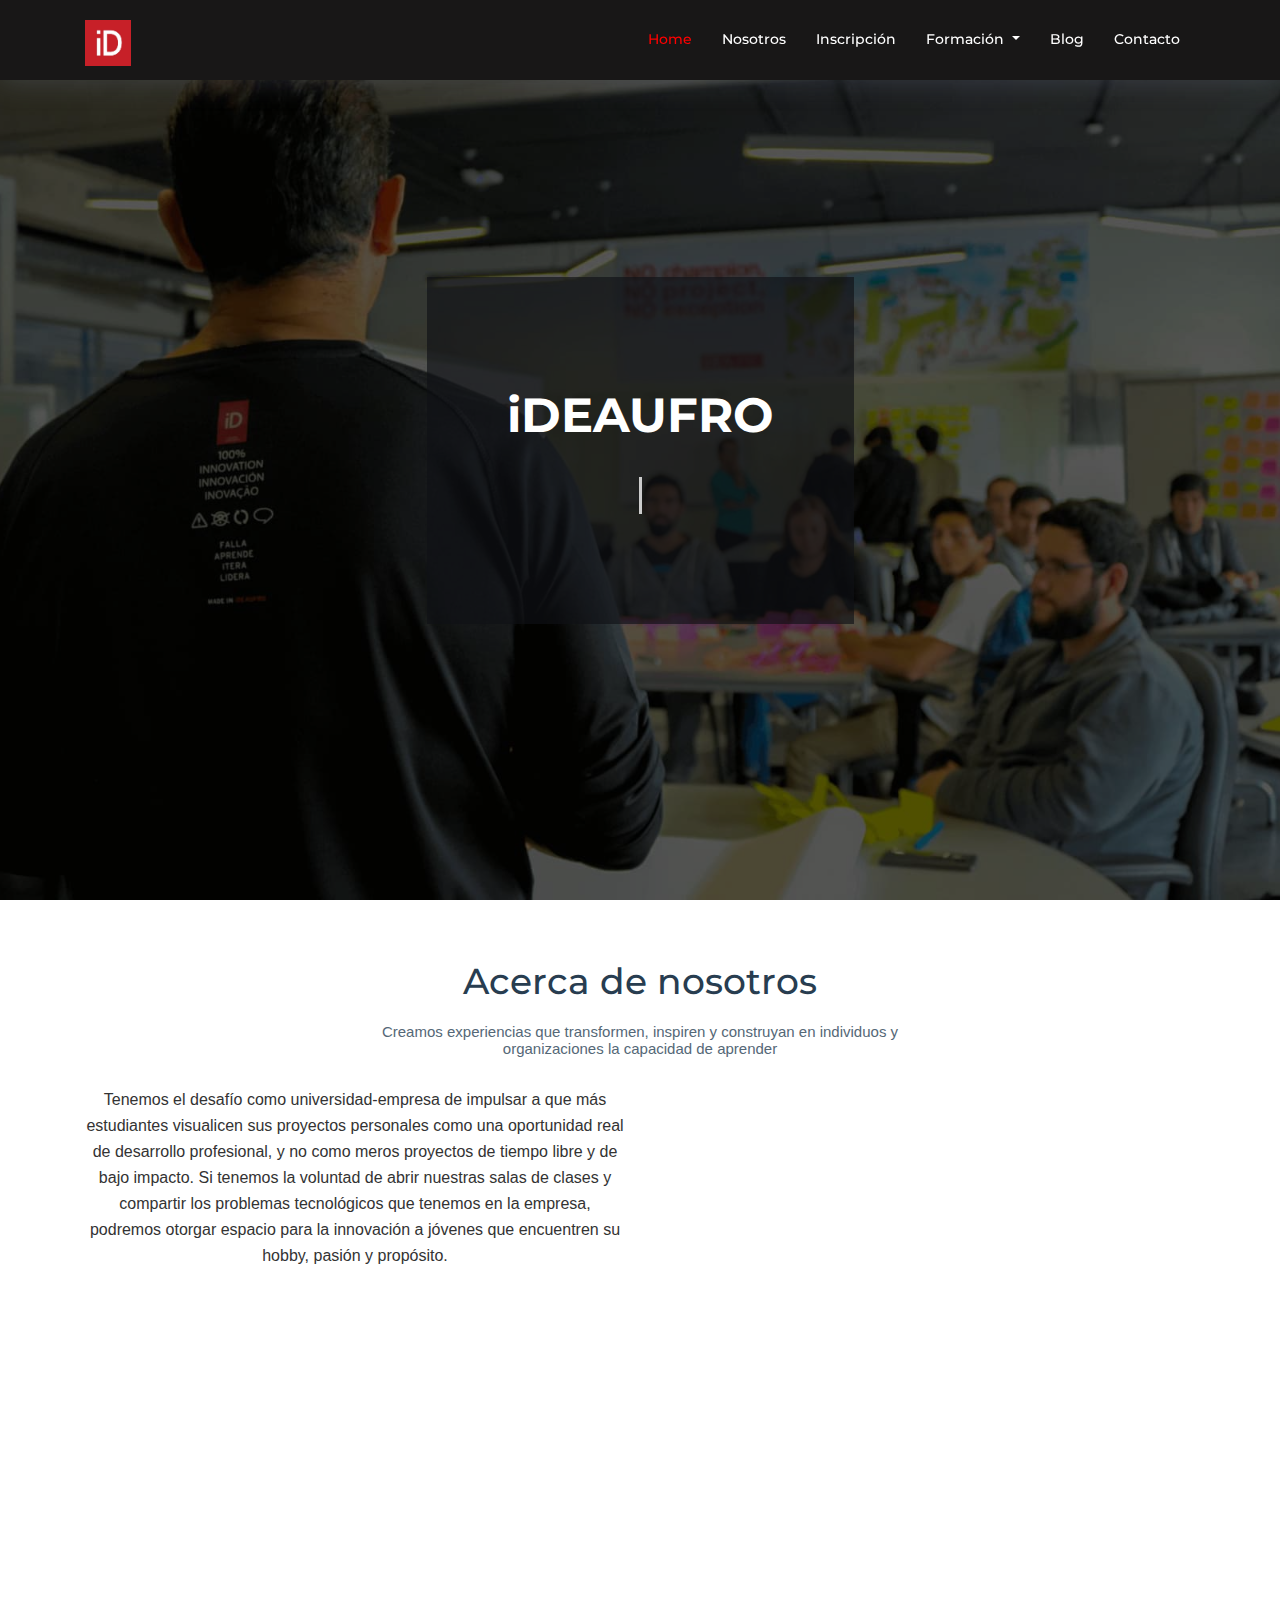
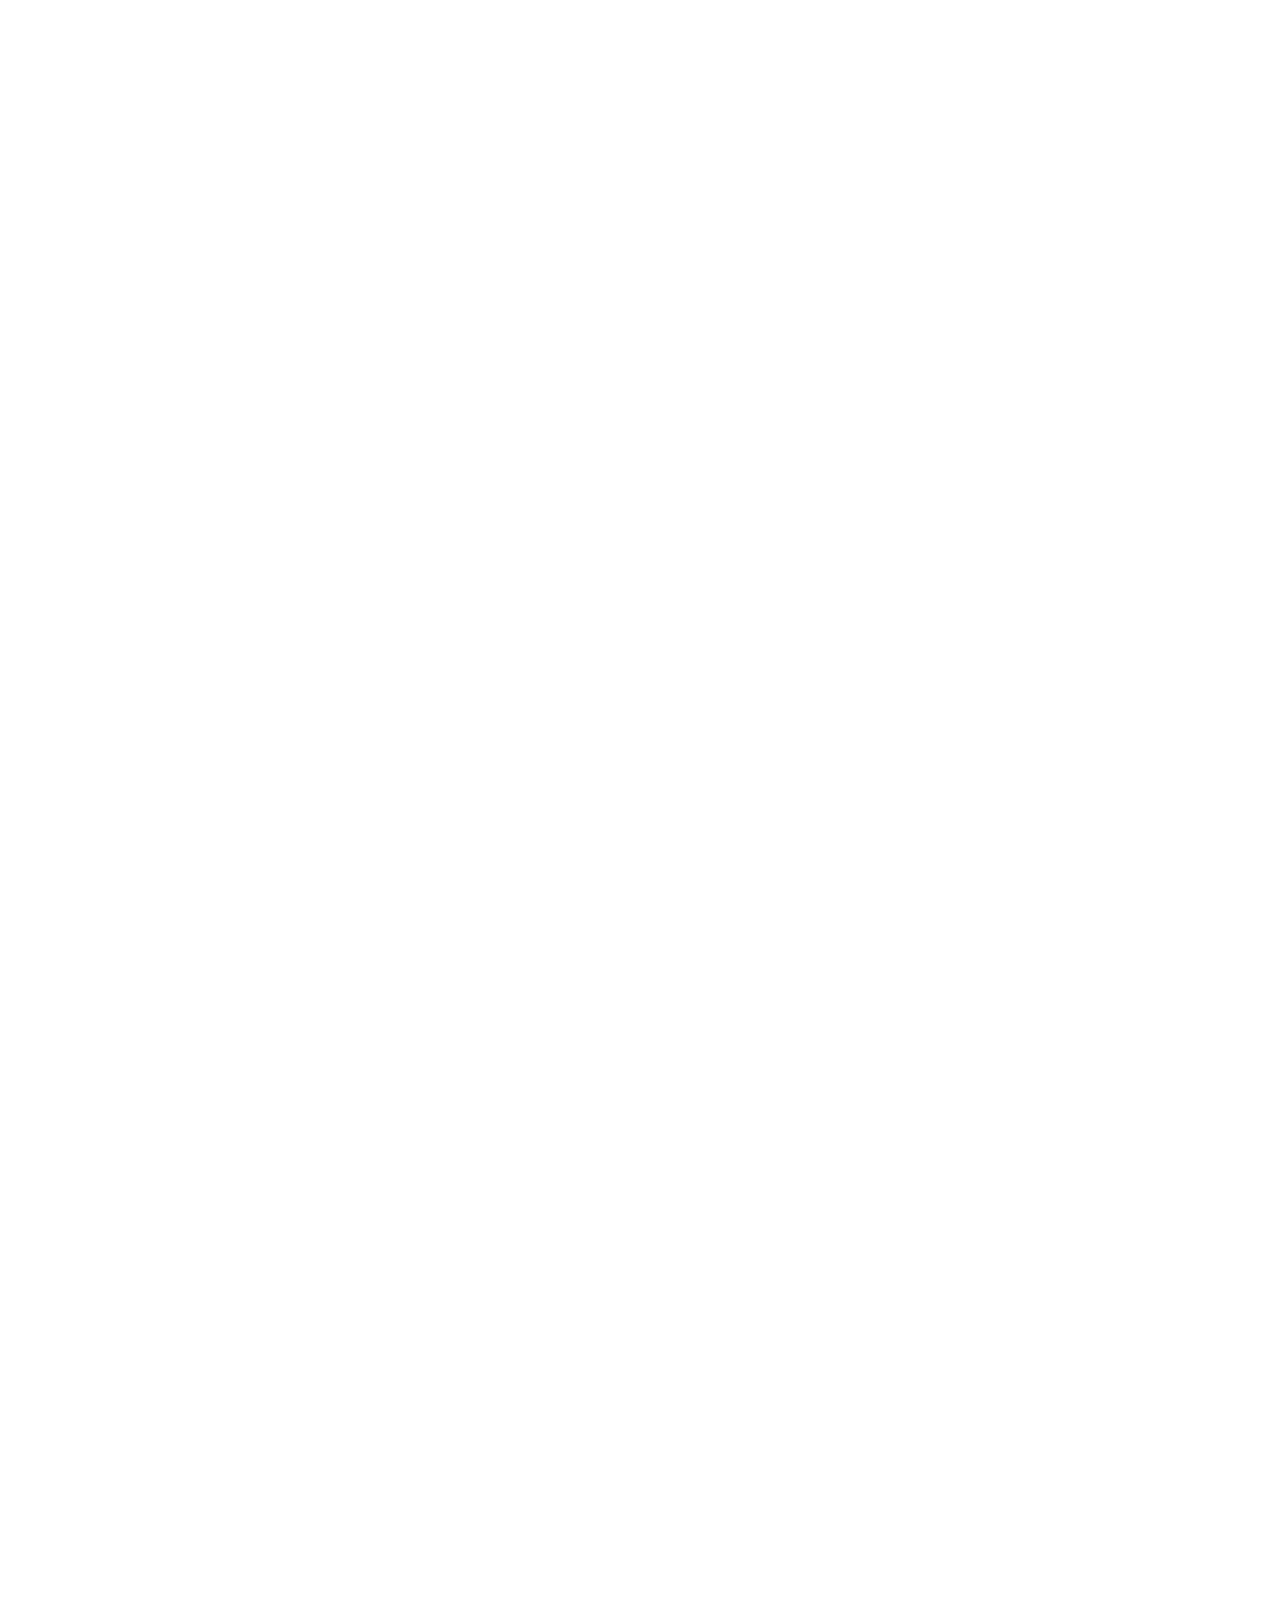
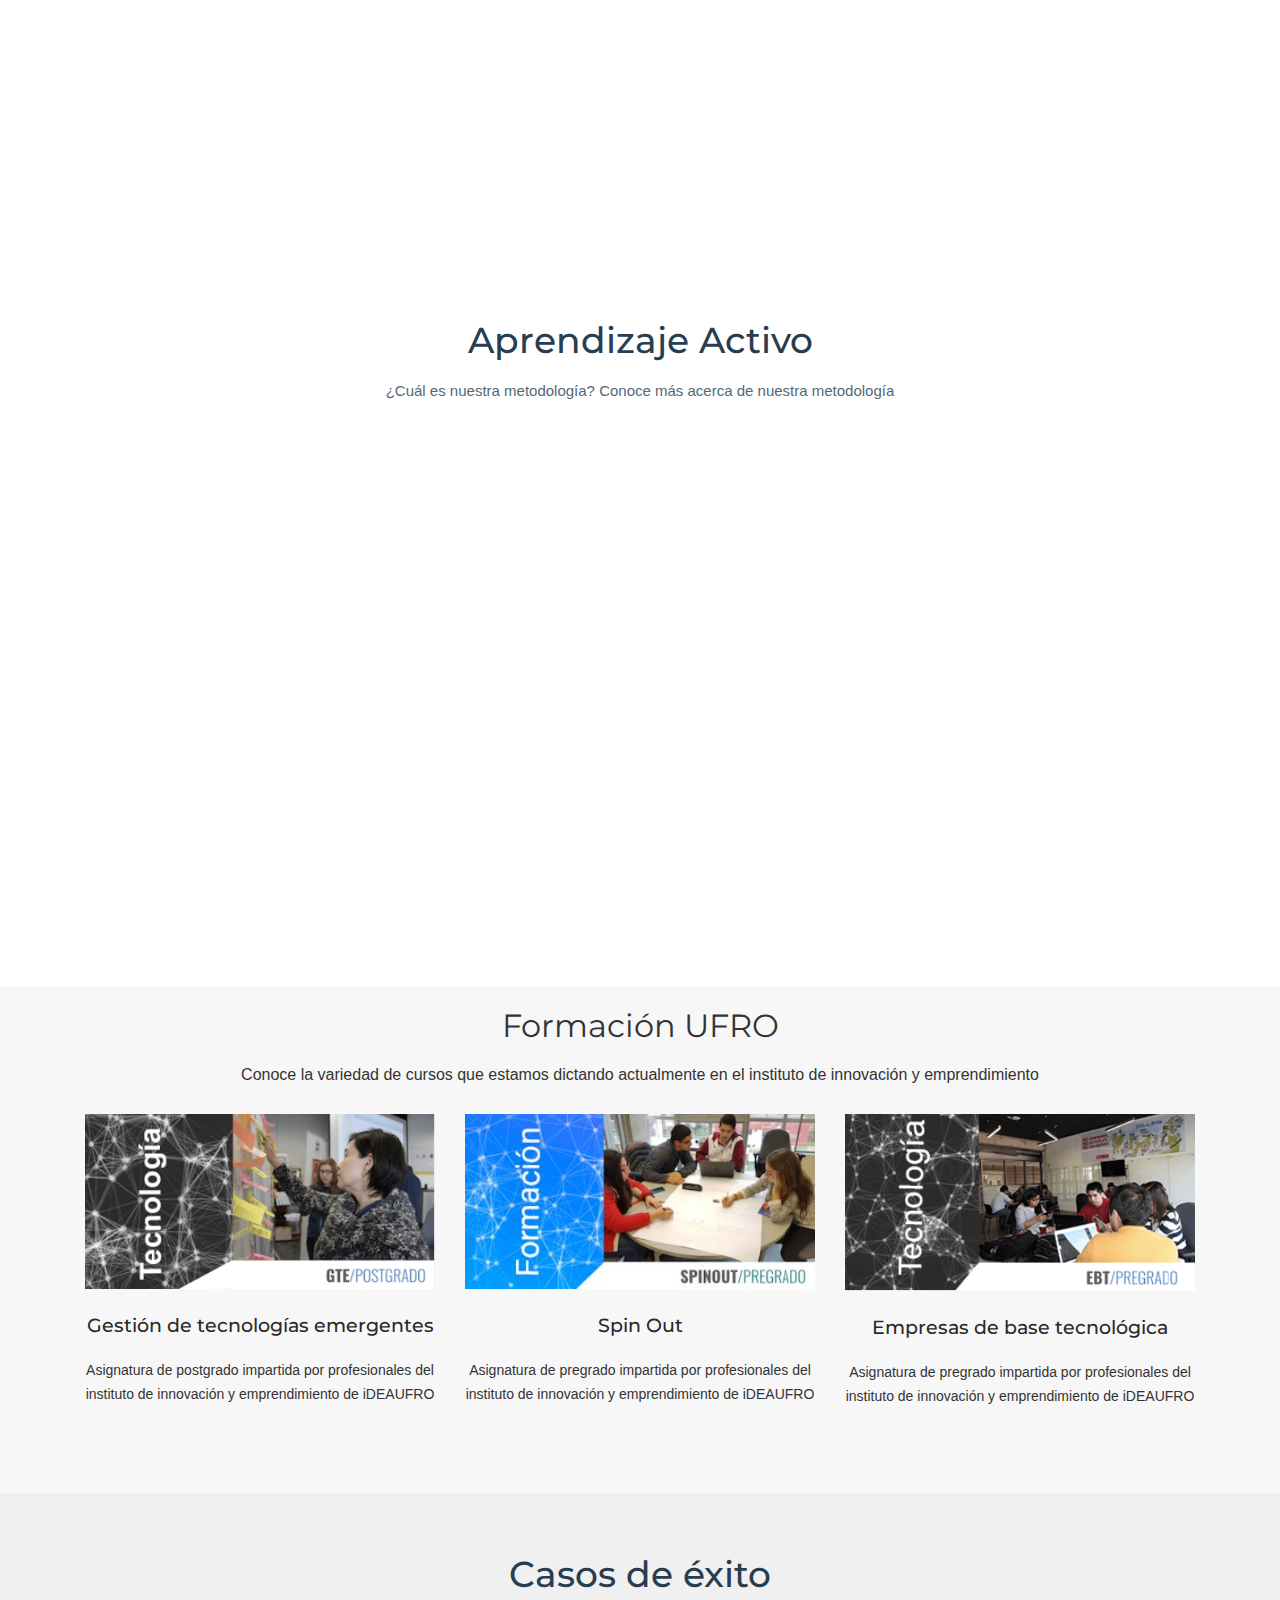
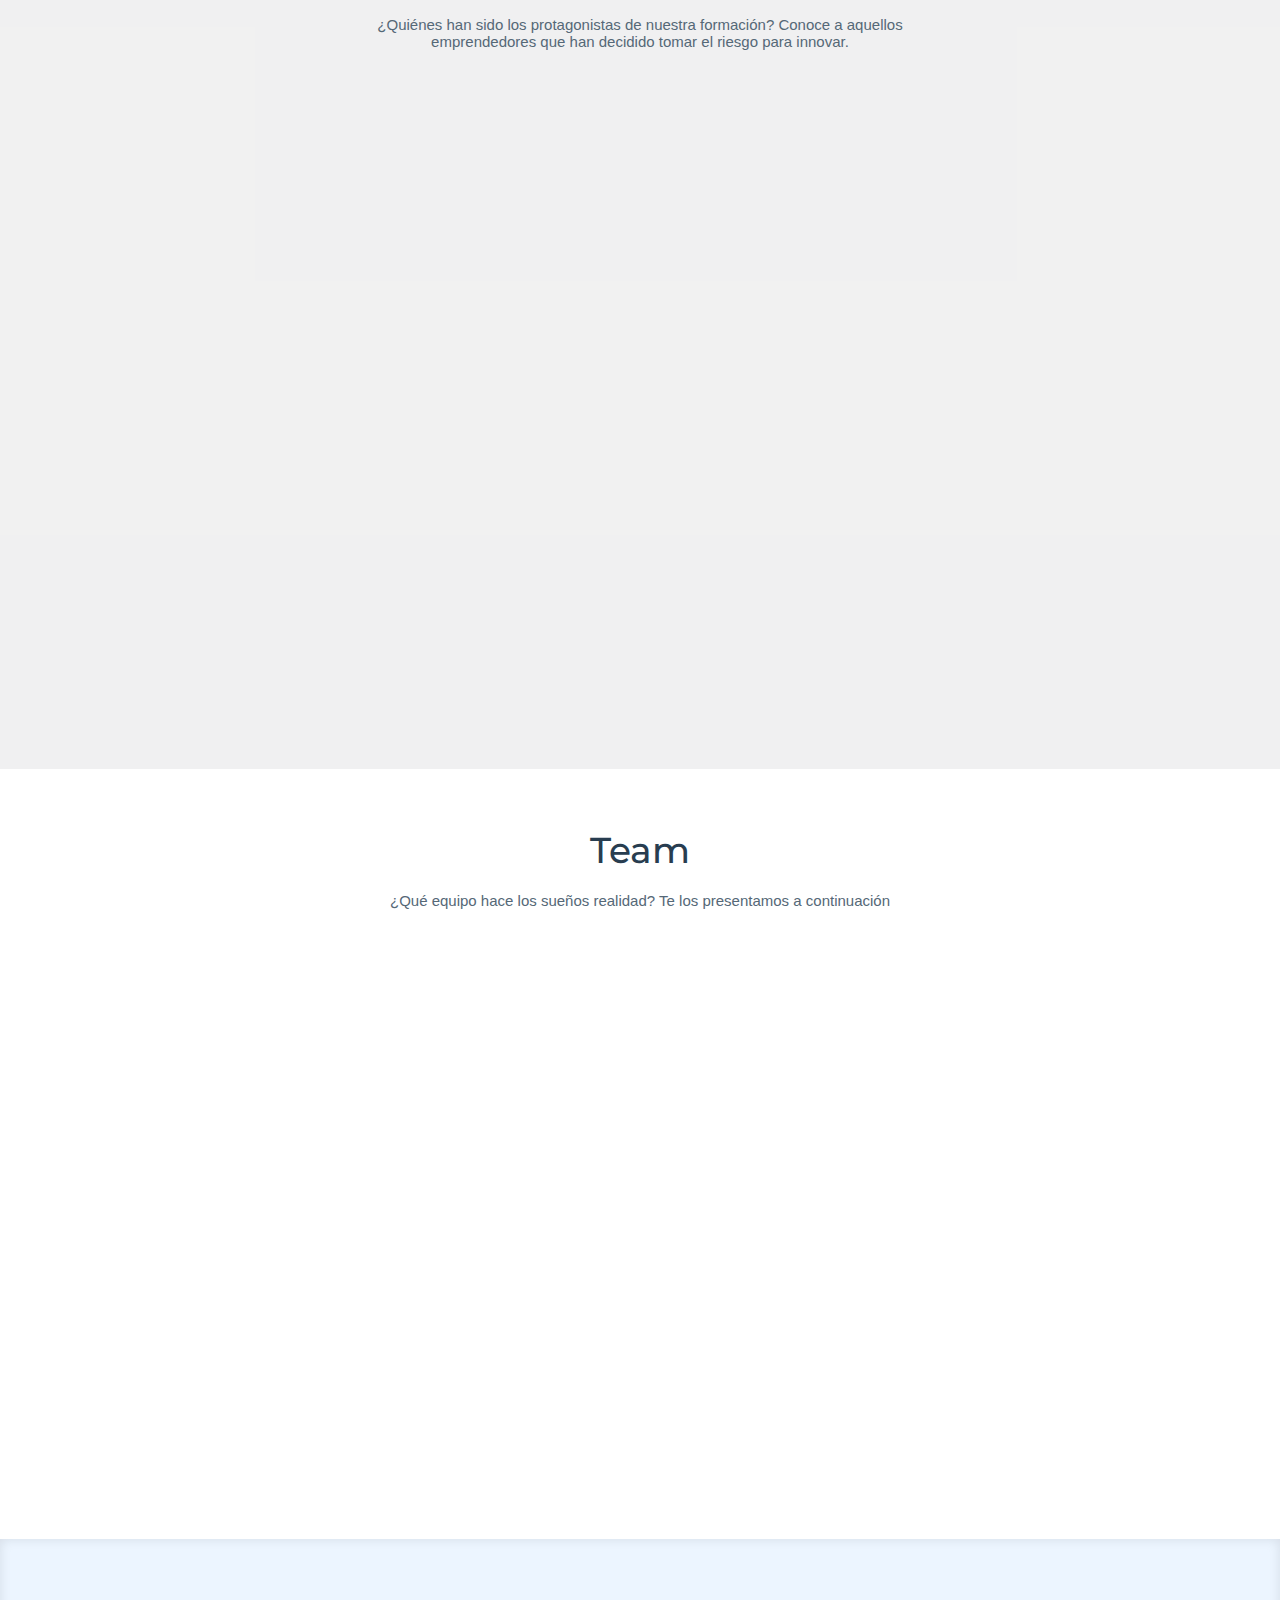
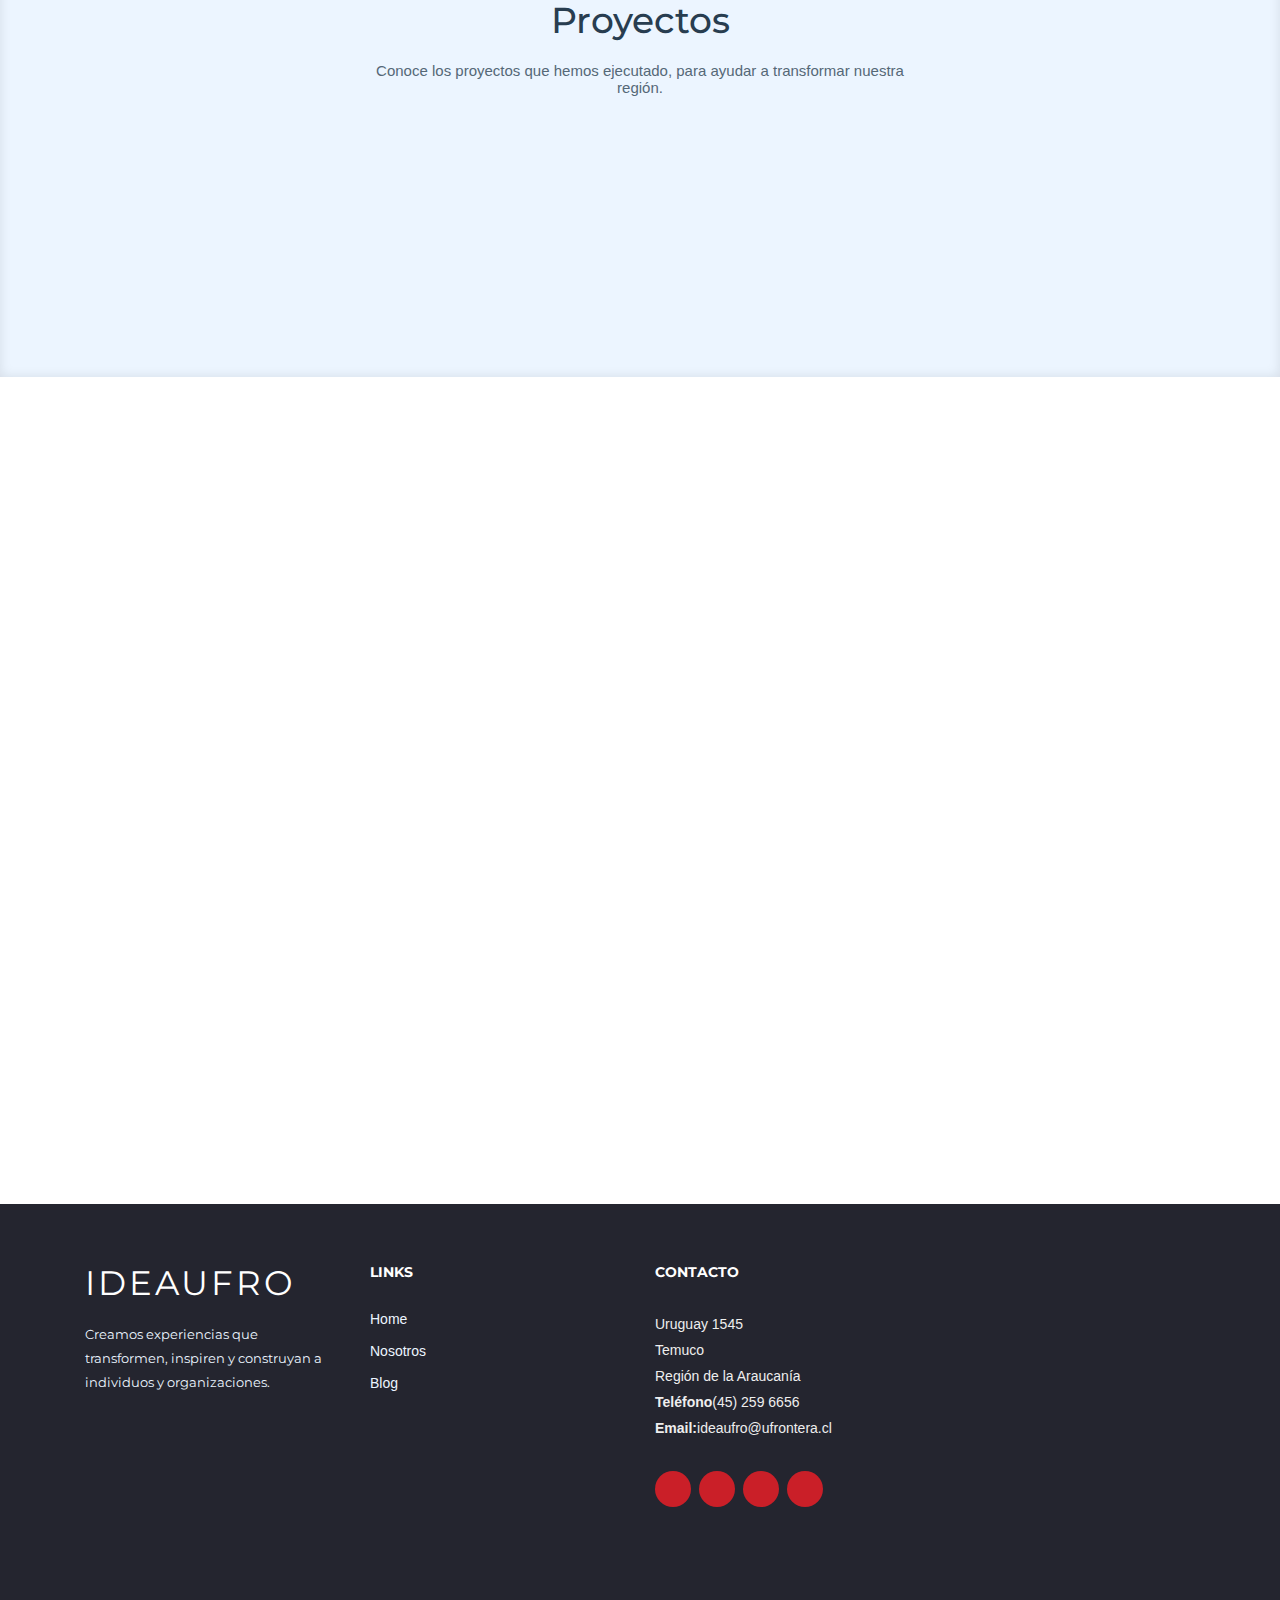
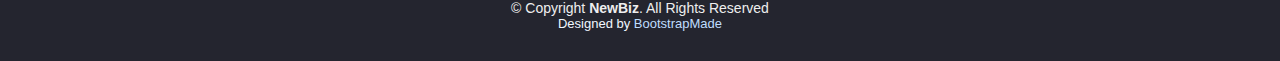
==== commit d0e6dab7: "PROGRAMA IA" ====
--- a/index.html
+++ b/index.html
@@ -44,14 +44,14 @@
       <div class="logo float-left">
         <!-- Uncomment below if you prefer to use an image logo -->
         <!-- <h1 class="text-light"><a href="#header"><span>NewBiz</span></a></h1> -->
-        <a href="#intro" class="scrollto "><img src="logo.png" alt="iDEAUFRO"  class="img-fluid"></a>
+        <a href="#intro" class="scrollto "><img src="/logo2.png" alt=""  class="img-fluid"></a>
       </div>
 
       <nav class="main-nav float-right d-none d-lg-block">
         <ul>
           <li class="active"><a href="#intro">Home</a></li>
           <li><a href="#nostros">Nosotros</a></li>
-          <li><a href="#why-us-tres">Eventos</a></li>
+          <li><a href="#why-us-dos">Inscripción</a></li>
           <li class="nav-item dropdown">
             <a class="nav-link dropdown-toggle" href="#" id="navbarDropdown" role="button" data-toggle="dropdown" aria-haspopup="true" aria-expanded="false">
               Formación
@@ -63,7 +63,7 @@
             </div>
           </li>
 
-          <li><a href="#emprendedores">Emprendedores</a></li>
+          <!-- <li><a href="#emprendedores">Emprendedores</a></li> -->
 
           <li><a href="https://blogideaufro.cl/">Blog</a></li>
 
@@ -162,29 +162,27 @@
 
     
 
-<!-- 
+
     <section id="why-us-dos" class="wow fadeIn">
       <div class="container">
         <header class="section-header">
-          <h3>¿En qué estamos?</h3>
-          <p>Conoce nuestros últimos eventos</p>
+          <h3>Programa de Inteligencia Artificial</h3>
+          <p>Conoce más acerca de nuestro nuevo programa dedicado a las empresas</p>
         </header>
 
 
         <div class="row row-eq-height justify-content-center">
 
 
-            <div class="col-lg-4 mb-12 mb-5">
+            <div class="col-lg-12 mb-12 mb-12">
                 <div class="card wow bounceInUp">
                   <div class="card-body">
-                    <h5 class="card-title">Marketing Bootcamp 💻</h5>
-                    <img src="img/marketingbootcamp.png" class="img-fluid" alt="Bootcamp Marketing Digital">
+                    <img src="img/programaia.png" class="img-fluid" alt="Bootcamp Marketing Digital">
                     <br>
                     <br>
-                    <p class="card-text text-justify">
-                        Prepárate para dar el puntapié inicial para comenzar tu propia agencia de marketing digital. Durante esta serie de sesiones estaremos viendo tanto temáticas de crear tu branding personal, diseño de contenidos y deploy de páginas webs.<br><br> Te invitamos a inscribirte y ha preparar motores para aprender, photoshop, wordpress, google analytics, facebookads, github y mucho más ...</p><p>Inscripciones 👇</p>
+                   
                       <button type="button" class="btn btn-danger" >
-                        <a  href="" style="text-decoration: none; color:#ccc;" target="_blank">Inscripciones finalizadas</a> 
+                        <a  href="https://ideaufroia.netlify.com/"  target="_blank" style="text-decoration: none; color:#ccc;" target="_blank">Más información</a> 
                       </button>
     
                                 
@@ -193,97 +191,13 @@
               </div>
               
     
-          <div class="col-lg-4 mb-12 mb-5">
-            <div class="card wow bounceInUp ">
-              <div class="card-body pad">
-                <h5 class="card-title">Gestión de Tecnologías Emergentes<br> ¡Nuevos cupos! 📝</h5>
-                <img src="img/g1.jpg" class="img-fluid" alt="Gestión de Tecnologías Emergentes">
-                <br>
-                <br>
-                <p class="card-text text-justify">Programa especializado, que introduce a estudiantes de Doctorado. Durante el curso se trabajará  con metodologías para la creación de empresas basadas en tecnologías emergentes y comercialización de tecnología. <br><br> El programa para estudiantes de Doctorado comenzará el día Jueves 26 de Septiembre, en la sala de formación del Instituto de Innovación y Emprendimiento iDEAUFRO</p>
-                <p><span style="color:red;">Inscríbete aquí</span>
-                  👉 <a href="https://gteufro.netlify.com/"  class="decoration">Inscripción</a></p>
-                  <button type="button" class="btn btn-danger" data-toggle="modal" data-target="#exampleModal1">
-                    Ver más
-                  </button>
-
-                  <div class="modal fade" id="exampleModal1" tabindex="-1" role="dialog" aria-labelledby="exampleModalLabel" aria-hidden="true">
-                    <div class="modal-dialog" role="document">
-                      <div class="modal-content">
-                        <div class="modal-header">
-                          <h5 class="modal-title" id="exampleModalLabel">Modal title</h5>
-                          <button type="button" class="close" data-dismiss="modal" aria-label="Close">
-                            <span aria-hidden="true">&times;</span>
-                          </button>
-                        </div>
-                        <div class="modal-body">
-                            <h3 style="color:black;">Descripción
-                              del curso</h3>
-                              <p class="text-justify parrafo" ><strong> <span style="color:red;"> Gestión de Tecnologías Emergentes</span></strong>, es un programa especializado que introduce estudiantes de doctorado en la creación de empresas basadas en tecnologías emergentes 💻 y comercialización de tecnología. El enfoque del curso es la integración de los negocios y la tecnología para la creación y el desarrollo exitoso de negocios derivados de investigaciones de frontera.
-                              </p>
-                              <img src="img/g1.jpg" class="img-fluid" alt="Cursos"> 
-                              <p class="text-justify parrafo" >El programa contempla tópicos que abarcan desde la la concepción de la idea 💡, la gestión de la I&D, la innovación basada en tecnología, la generación de empresas derivadas y el acceso al financiamiento y los mercados.<br><br> Durante el curso 📚, se exponen las variables que permiten analizar las industrias emergentes, sus ciclos tecnológicos, su evolución, composición, curvas de desarrollo, potencial y vínculo con los mercados, centrando la atención en los conceptos y variables que permiten la generación de ventajas competitivas a partir de la innovación. </p>
-                        </div>
-                        <div class="modal-footer">
-                          <button type="button" class="btn btn-secondary" data-dismiss="modal">Cerrar</button>
-                           <a href="https://gteufro.netlify.com/" class="btn btn-danger">Más información</a>
-                        </div>
-                      </div>
-                    </div>
-                  </div>
-              </div>
-            </div>
-          </div>
-
           
 
-          <div class="col-lg-4 mb-12 mb-5">
-            <div class="card wow bounceInUp">
-              <div class="card-body">
-                <h5 class="card-title">Gamificación para la educación 🕹</h5>
-                <img src="img/gamificacion.jpg" class="img-fluid" alt="Gamificación para la educación">
-                <br>
-                <br>
-                <p class="card-text text-justify">
-                  Vive procesos educativos a través del juego 👾.  Durante esta serie de sesiones conocerás nuevas metedologías de enseñanza a través de juegos de computador, conocidos como juegos de "gamificación".</p><p>Inscríbete aquí 👇</p>
-                  <button type="button" class="btn btn-danger" >
-                      <a  href="" style="text-decoration: none; color:#ccc;" target="_blank">Inscripciones finalizadas</a> 
-                    </button>
-
-                  <div class="modal fade" id="exampleModal2" tabindex="-1" role="dialog" aria-labelledby="exampleModalLabel" aria-hidden="true">
-                    <div class="modal-dialog" role="document">
-                      <div class="modal-content">
-                        <div class="modal-header">
-                          <h5 class="modal-title" id="exampleModalLabel">Modal title</h5>
-                          <img src="" alt="Territorios inteligentes">
-                          <button type="button" class="close" data-dismiss="modal" aria-label="Close">
-                            <span aria-hidden="true">&times;</span>
-                          </button>
-                        </div>
-                        <div class="modal-body">
-                          <h3 style="color:black;">Territorios inteligentes / Ciencia para la innovación</h3>
-                            <p class="text-justify parrafo" >Con el interés de responder a las audiencias locales, regionales y universitarias, interesadas en conocer cómo se hace el traspaso de la investigación a la ciencia, el Instituto de iDEA-UFRO compartió los conocimientos de un invitado de clase mundial 🌎. <br><br>Erkko Autio, conocido como uno de los 50 profesores más influyentes del management en el mundo 💼, fue la figura central del seminario “Ciencia para la Innovación”.
-                            </p>
-                            <img src="img/erkko.jpg" class="img-fluid" alt="Erkoo Autio"> 
-                            <p class="text-justify parrafo" >Durante el seminario, el profesor en Technology Venturing del Imperial College Business School, (una de las instituciones más influyentes en Londres en la creación de hubs de innovación y emprendimiento) abordó cómo a través de la investigación se pueden generar impactos de pertinencia y relevancia social.
-
-                              <br> <br>En este contexto, Autio destacó la posición privilegiada de las universidades 
-                              🎓 y centros técnicos (como reclutadores, generadores de conocimiento, pero también como creadores de espacios de colaboración). Tópicos de una investigación centrada en la digitalización e impacto en los ecosistemas de innovación, en la internacionalización de empresas y creación de nuevos modelos de negocios.</p>
-                        </div>
-                        <div class="modal-footer">
-                          <button type="button" class="btn btn-secondary" data-dismiss="modal">Cerrar</button>
-                          <a href="https://cienciainnovacion.netlify.com/" class="btn btn-danger" >Más información</a>
-                        </div>
-                      </div>
-                    </div>
-                  </div>              
-                </div>
-            </div>
           </div>
         </div>
 
       </div>
-    </section> -->
+    </section> 
 
 
    
@@ -297,6 +211,7 @@
           <p>Conoce nuestros eventos que marcaron un antes y un después</p>
         </header>
 
+        
       
 
             <div class="row row-eq-height justify-content-center">
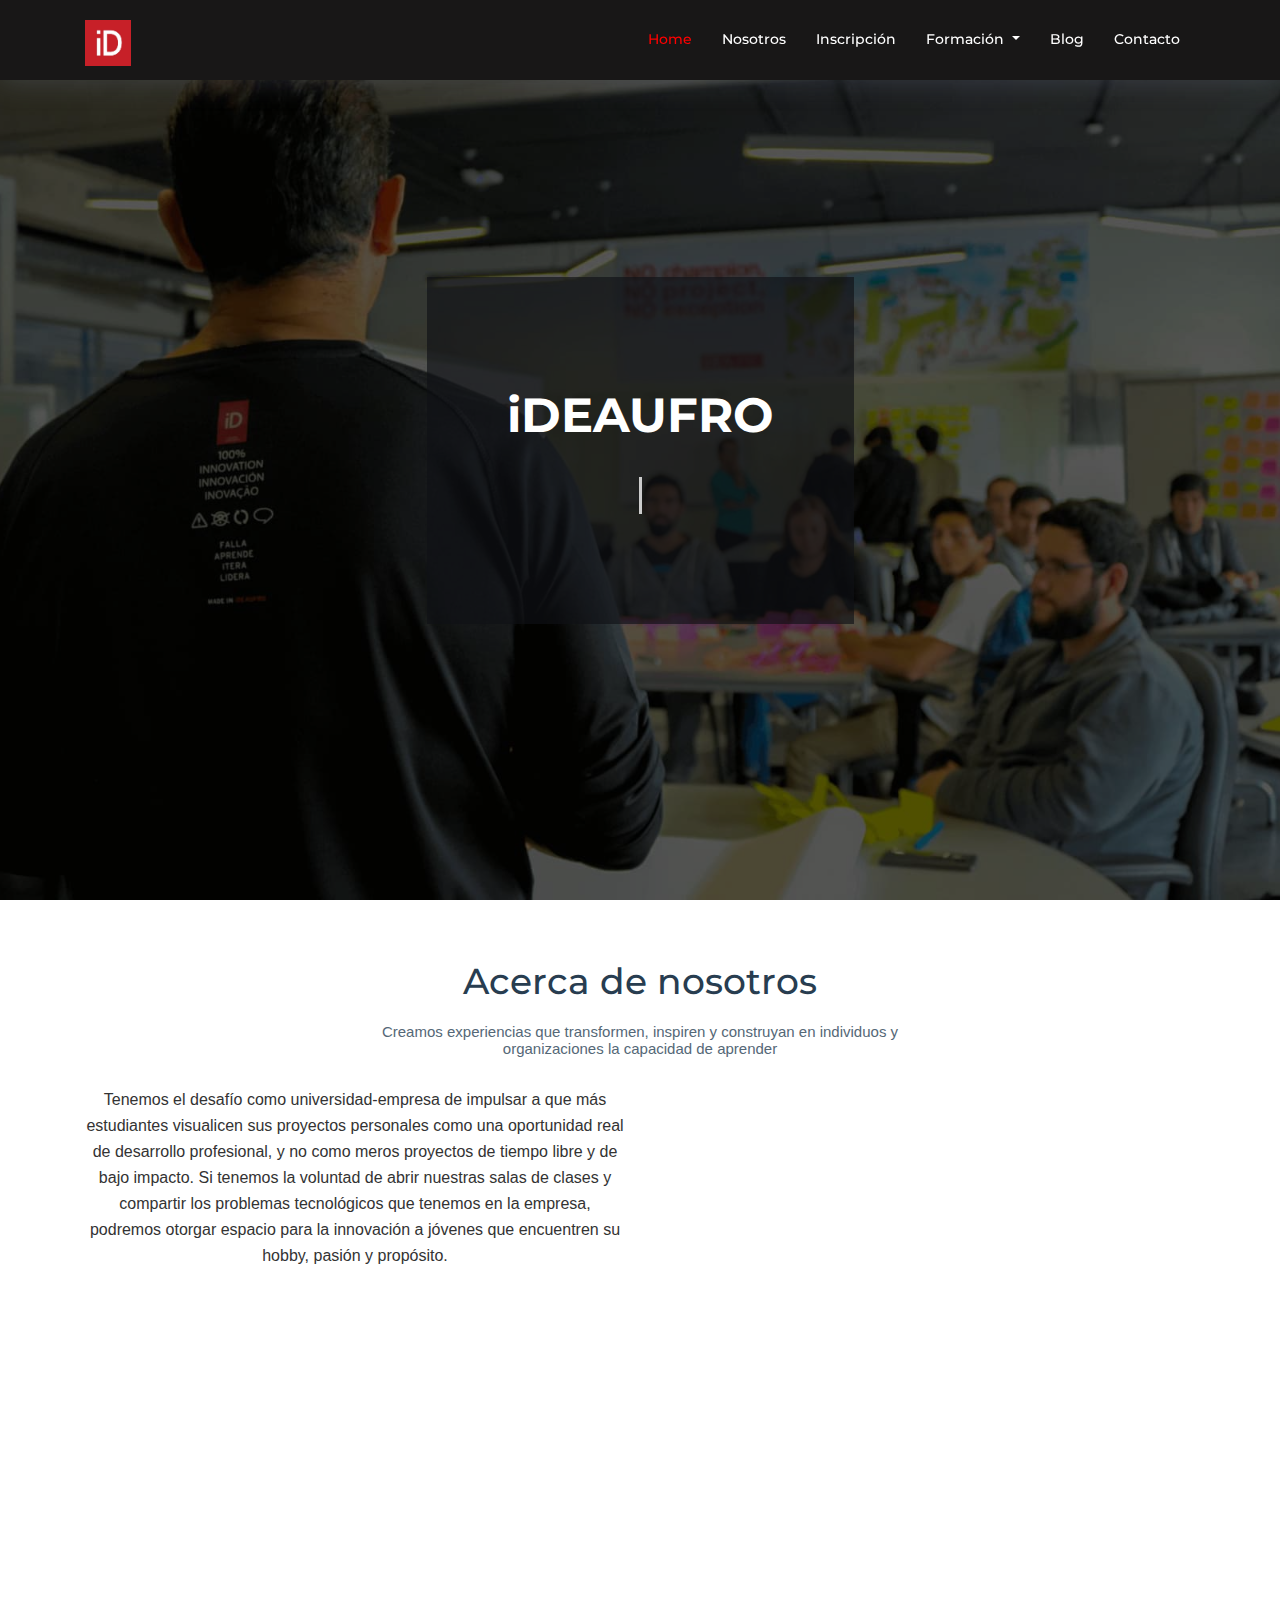
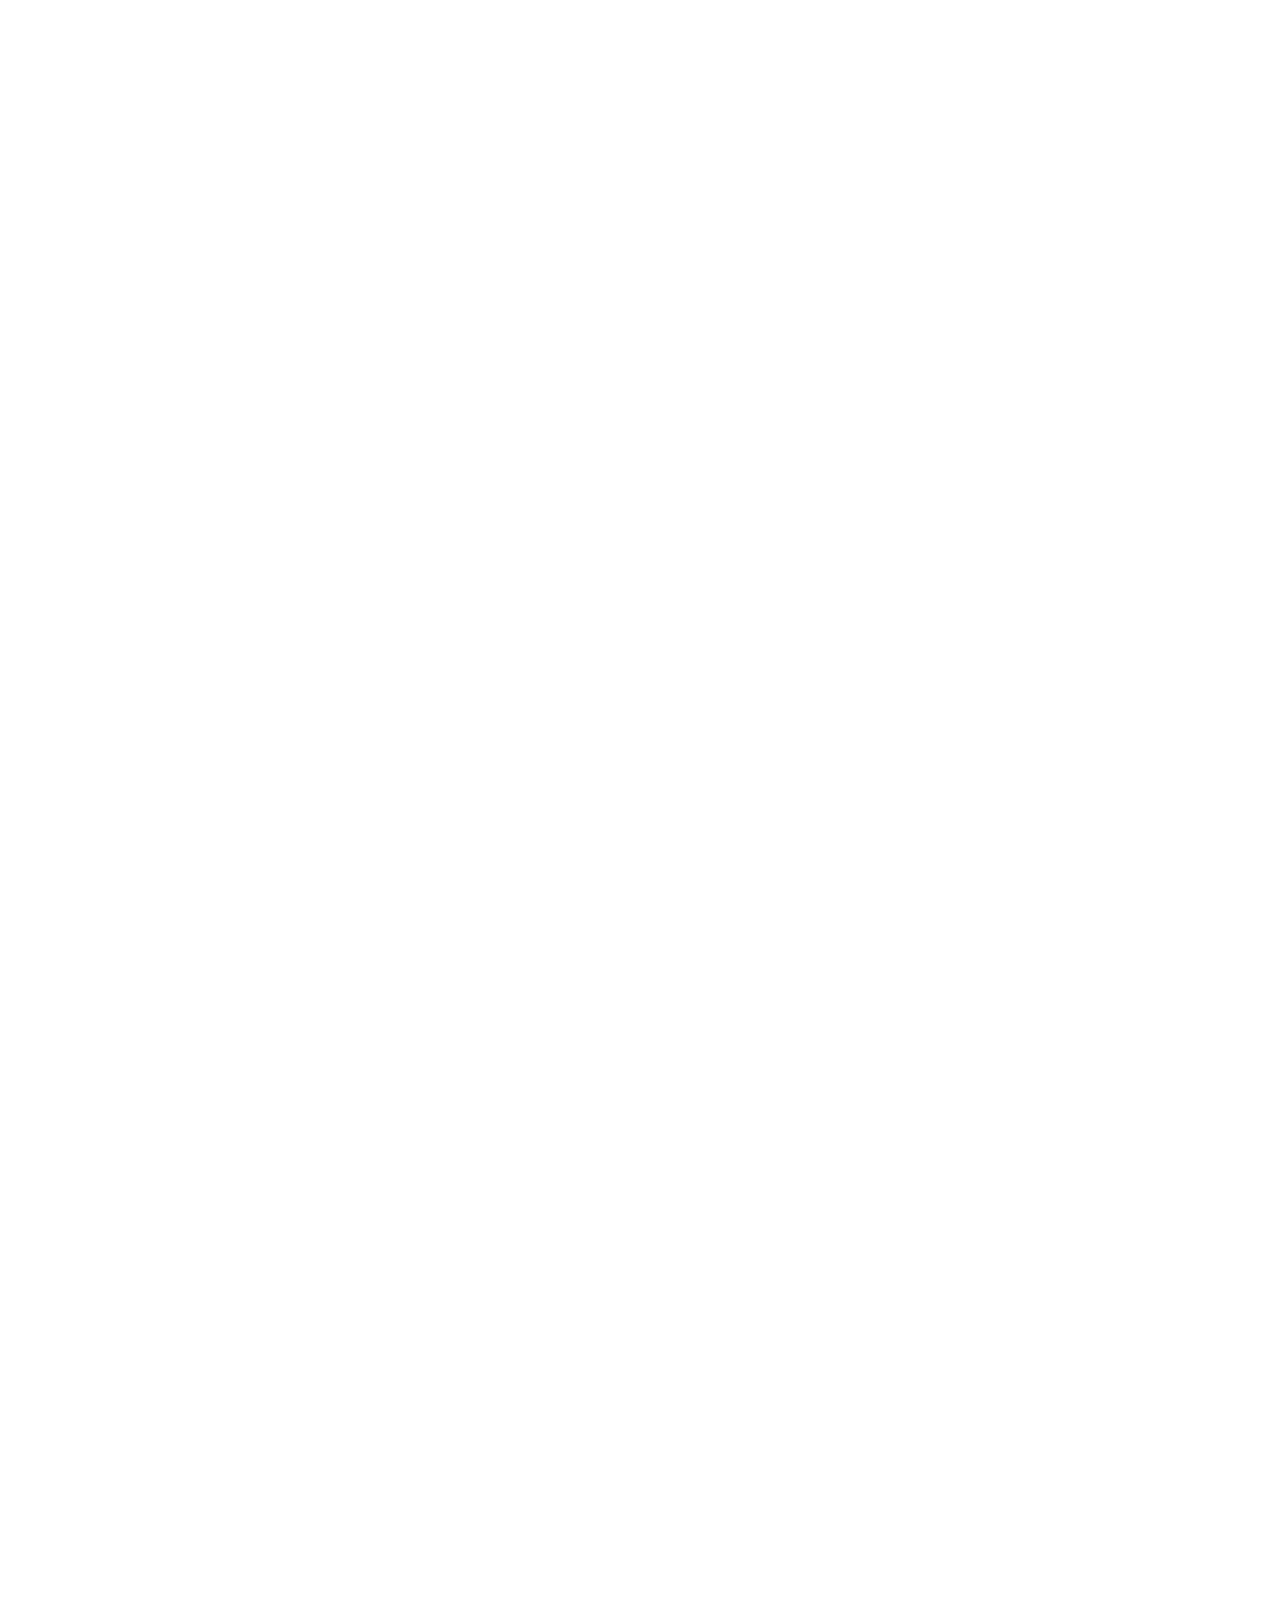
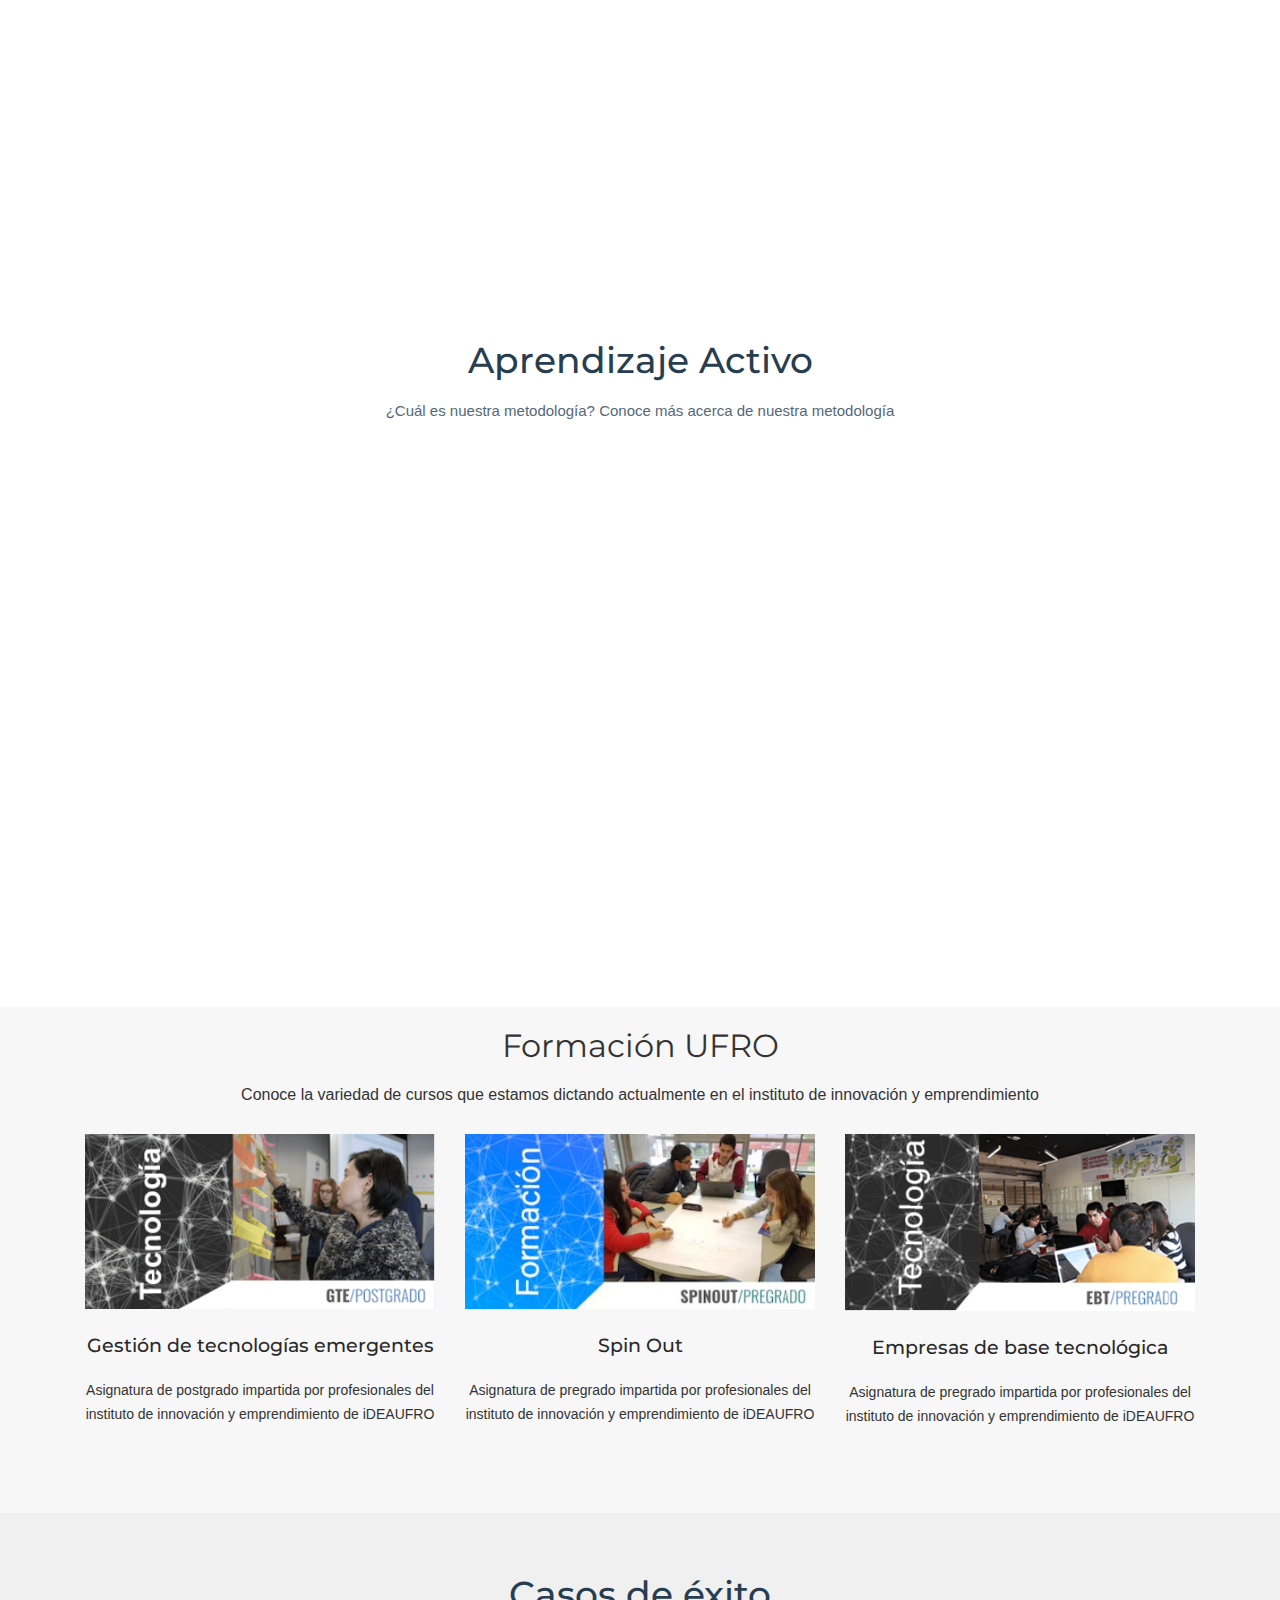
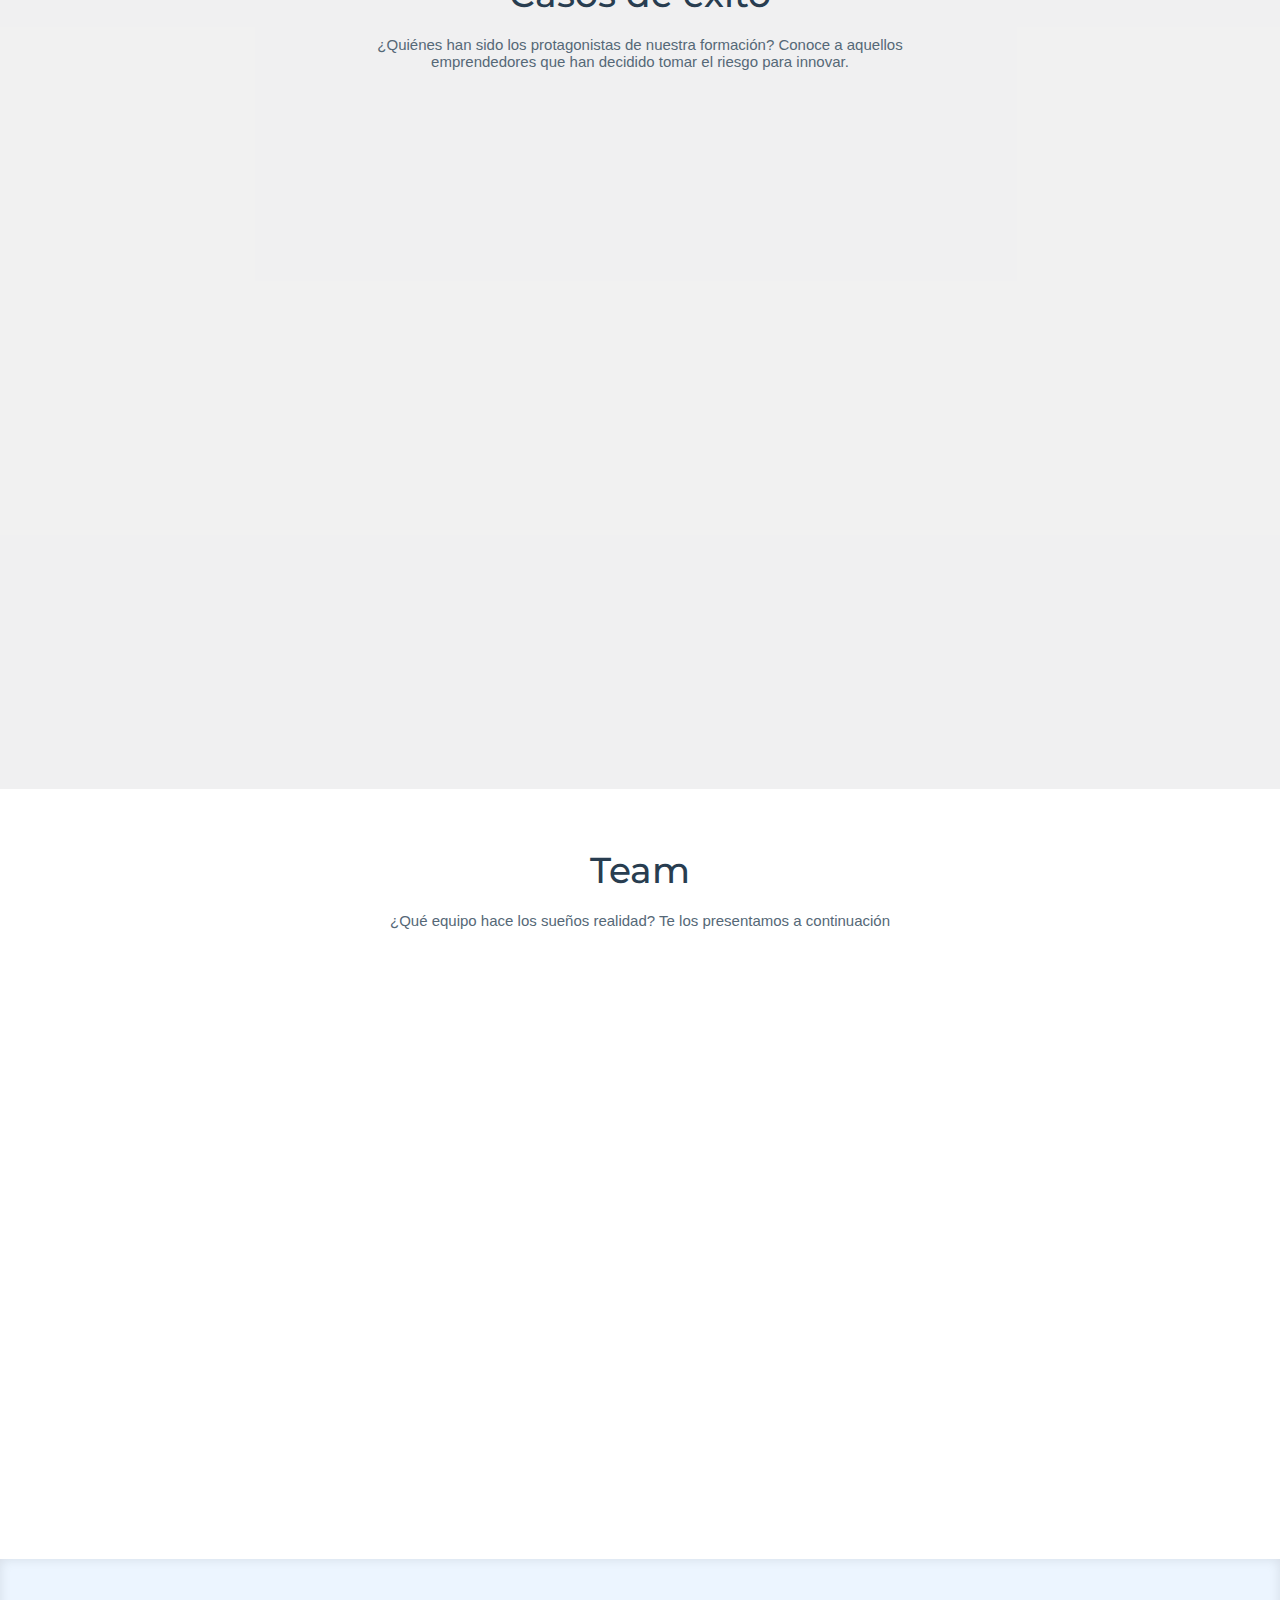
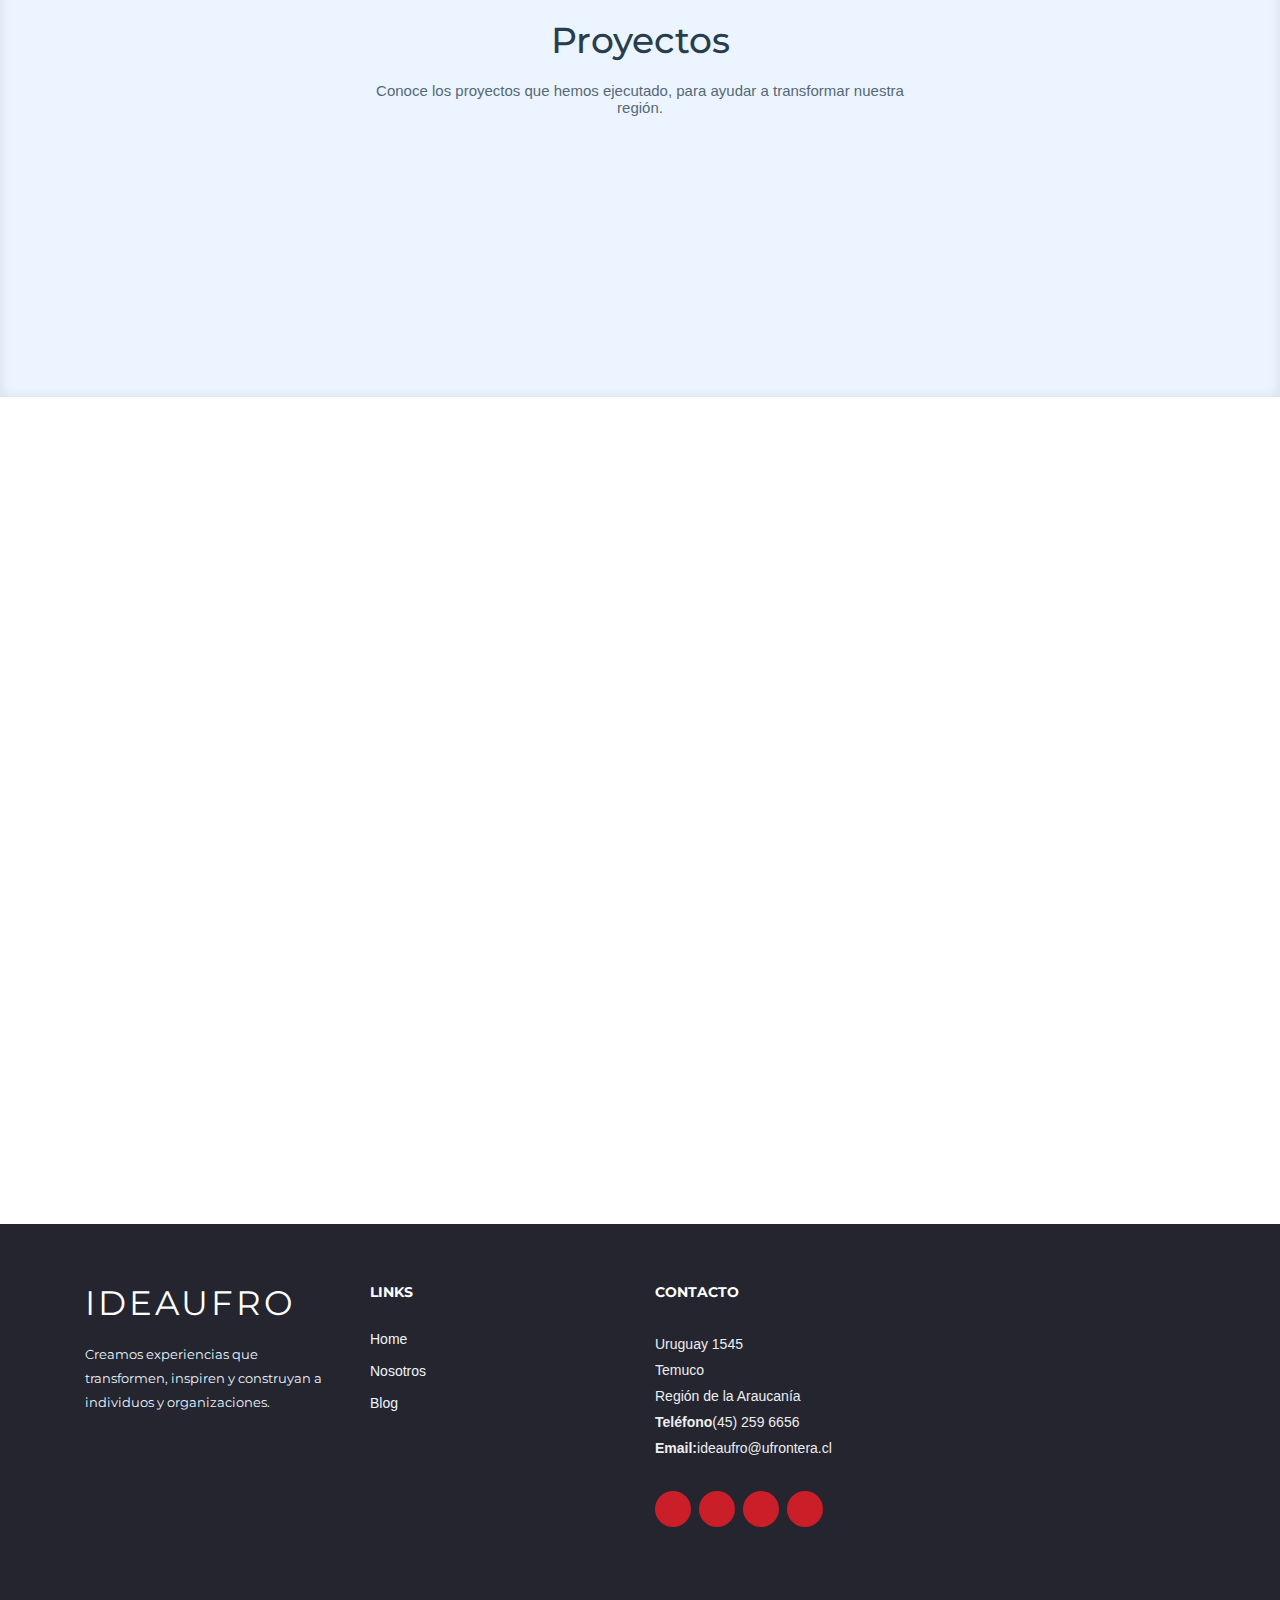
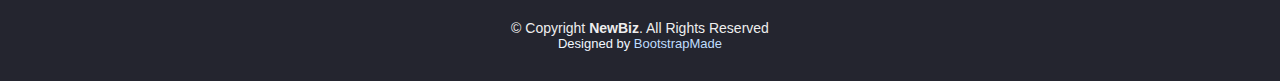
==== commit 9bf531cc: "bugs fixed" ====
--- a/index.html
+++ b/index.html
@@ -49,8 +49,8 @@
 
       <nav class="main-nav float-right d-none d-lg-block">
         <ul>
-          <li class="active"><a href="#intro">Home</a></li>
-          <li><a href="#nostros">Nosotros</a></li>
+          <li class="active"><a href="#hero">Home</a></li>
+          <li><a href="#nosotros">Nosotros</a></li>
           <li><a href="#why-us-dos">Inscripción</a></li>
           <li class="nav-item dropdown">
             <a class="nav-link dropdown-toggle" href="#" id="navbarDropdown" role="button" data-toggle="dropdown" aria-haspopup="true" aria-expanded="false">
@@ -58,7 +58,6 @@
             </a>
             <div class="dropdown-menu" aria-labelledby="navbarDropdown">
                 <a class="dropdown-item" href="#journal">Aprendizaje activo</a>
-              <a class="dropdown-item" href="#journal">Cursos</a>
               <a class="dropdown-item" href="https://ideatime.netlify.com/">Linea de proyectos</a>
             </div>
           </li>
@@ -221,7 +220,8 @@
                       <h5 class="card-title">Taller de percepciones del nuestro futuro en la región 🌿</h5>                                    <img src="img/cni4.jpg" class="img-fluid" alt="iDEAFACTORY"> 
                     <br>
                     <br>
-                    <p class="card-text text-justify">¿Cómo imaginamos el futuro de nuestro territorio? ¿Qué supuestos estamos utilizando al hacerlos? ¿Quiénes serán los actores fundamentales de estos supuestos? Estas y otras preguntas se intetaron responder en el taller facilitado por el Consejo Nacional de Innovación y Desarrollo</p>
+                    <p class="card-text text-justify">¿Cómo imaginamos el futuro de nuestro territorio? ¿Qué supuestos estamos utilizando al hacerlos? ¿Quiénes serán los actores fundamentales de estos supuestos? Estas y otras preguntas se intetaron responder en el taller facilitado por el Consejo Nacional de Innovación y Desarrollo.<br> <br><span class="badge badge-warning">14/10/19</span></p>
+                    
                       <!-- Button trigger modal -->
                       <button type="button" class="btn btn-danger" data-toggle="modal" data-target="#exampleModal100">
                         Ver más
@@ -239,7 +239,7 @@
                             </div>
                             <div class="modal-body">
                                 <h3 style="color:black;">Taller de percepciones futuras para la región de La Araucanía</h3> 
-                                <p class="text-justify parrafo"><strong style="color: red;">El Consejo Nacional de Innovación para el Desarrollo</strong>dictó en las dependencias del instituto de innovación y emprendimiento iDEAUFRO un taller para conocer nuestras percepciones futuras para la Región de La Araucanía. Durante esta jornada se pudo compartir con distintos actores del ecosistema para conocer nuestras percepciones para la región en unos cuantos años más. La finalidad de este taller fué construir un mapa del ecosistema de la ciencia, tecnología, conocimento e innovación de La Araucanía.</p>
+                                <p class="text-justify parrafo"><strong style="color: red;">El Consejo Nacional de Innovación para el Desarrollo</strong>dictó en las dependencias del instituto de innovación y emprendimiento iDEAUFRO un taller para conocer nuestras percepciones futuras para la Región de La Araucanía. Durante esta jornada se pudo compartir con distintos actores del ecosistema para conocer nuestras percepciones para la región en unos cuantos años más. La finalidad de este taller fué construir un mapa del ecosistema de la ciencia, tecnología, conocimento e innovación de La Araucanía. </p>
                                   <img class="img-fluid" src="img/cni.jpg" alt="">                              
 
                            
@@ -265,7 +265,7 @@
                     <img src="img/erkko_Autio.jpg" class="img-fluid" alt="Erkoo Autio">
                     <br>
                     <br>
-                    <p class="card-text text-justify">Nuestro invitado "Erkko Autio" Chair in Technology at Imperial College London Business School y <span class="alex">profesor post-doctoral de Alex Ostelwalder</span>, nos acompañó en estas increíbles jornadas de apredizaje acerca de modelos de negocio y la innovación en el área de la investigación.</p>
+                    <p class="card-text text-justify">Nuestro invitado "Erkko Autio" Chair in Technology at Imperial College London Business School y <span class="alex">profesor post-doctoral de Alex Ostelwalder</span>, nos acompañó en estas increíbles jornadas de apredizaje acerca de modelos de negocio y la innovación en el área de la investigación. <br> <br><span class="badge badge-warning">01/08/19</span></p>
                       <!-- Button trigger modal -->
                       <button type="button" class="btn btn-danger" data-toggle="modal" data-target="#exampleModal13">
                         Ver más
@@ -368,7 +368,7 @@
                       <h5 class="card-title">Rompiendola 💥 este 2019 en iDEAFACTORY<br>3.0</h5>                    <img src="img/ideafactory.jpg" class="img-fluid" alt="Microservicios">
                     <br>
                     <br>
-                    <p class="card-text text-justify">iDEAFACTORY es un programa enfocado en estudiantes universitarios, en cual buscamos abrir las barreras hacia el conocimiento de la innovación. <br>Este programa es abierto para todos los universitarios de la región interesados en participar.</p>
+                    <p class="card-text text-justify">iDEAFACTORY es un programa enfocado en estudiantes universitarios, en cual buscamos abrir las barreras hacia el conocimiento de la innovación. <br>Este programa es abierto para todos los universitarios de la región interesados en participar. <br> <br><span class="badge badge-warning">21/06/19</span></p>
 
                       <!-- Button trigger modal -->
                          <button type="button" class="btn btn-danger" data-toggle="modal" data-target="#exampleModal8">
--- a/css/style.css
+++ b/css/style.css
@@ -1474,13 +1474,13 @@
 #why-us-tres {
   padding: 120px 0;
   background: #252630f3 !important;
-  height: 900px;
+  height: 920px;
 }
 
 #why-us-tres {
   padding: 120px 0;
   background: #252630;
-  height: 900px;
+  height: 920px;
 }
 
 #why-us-tres .section-header h3,
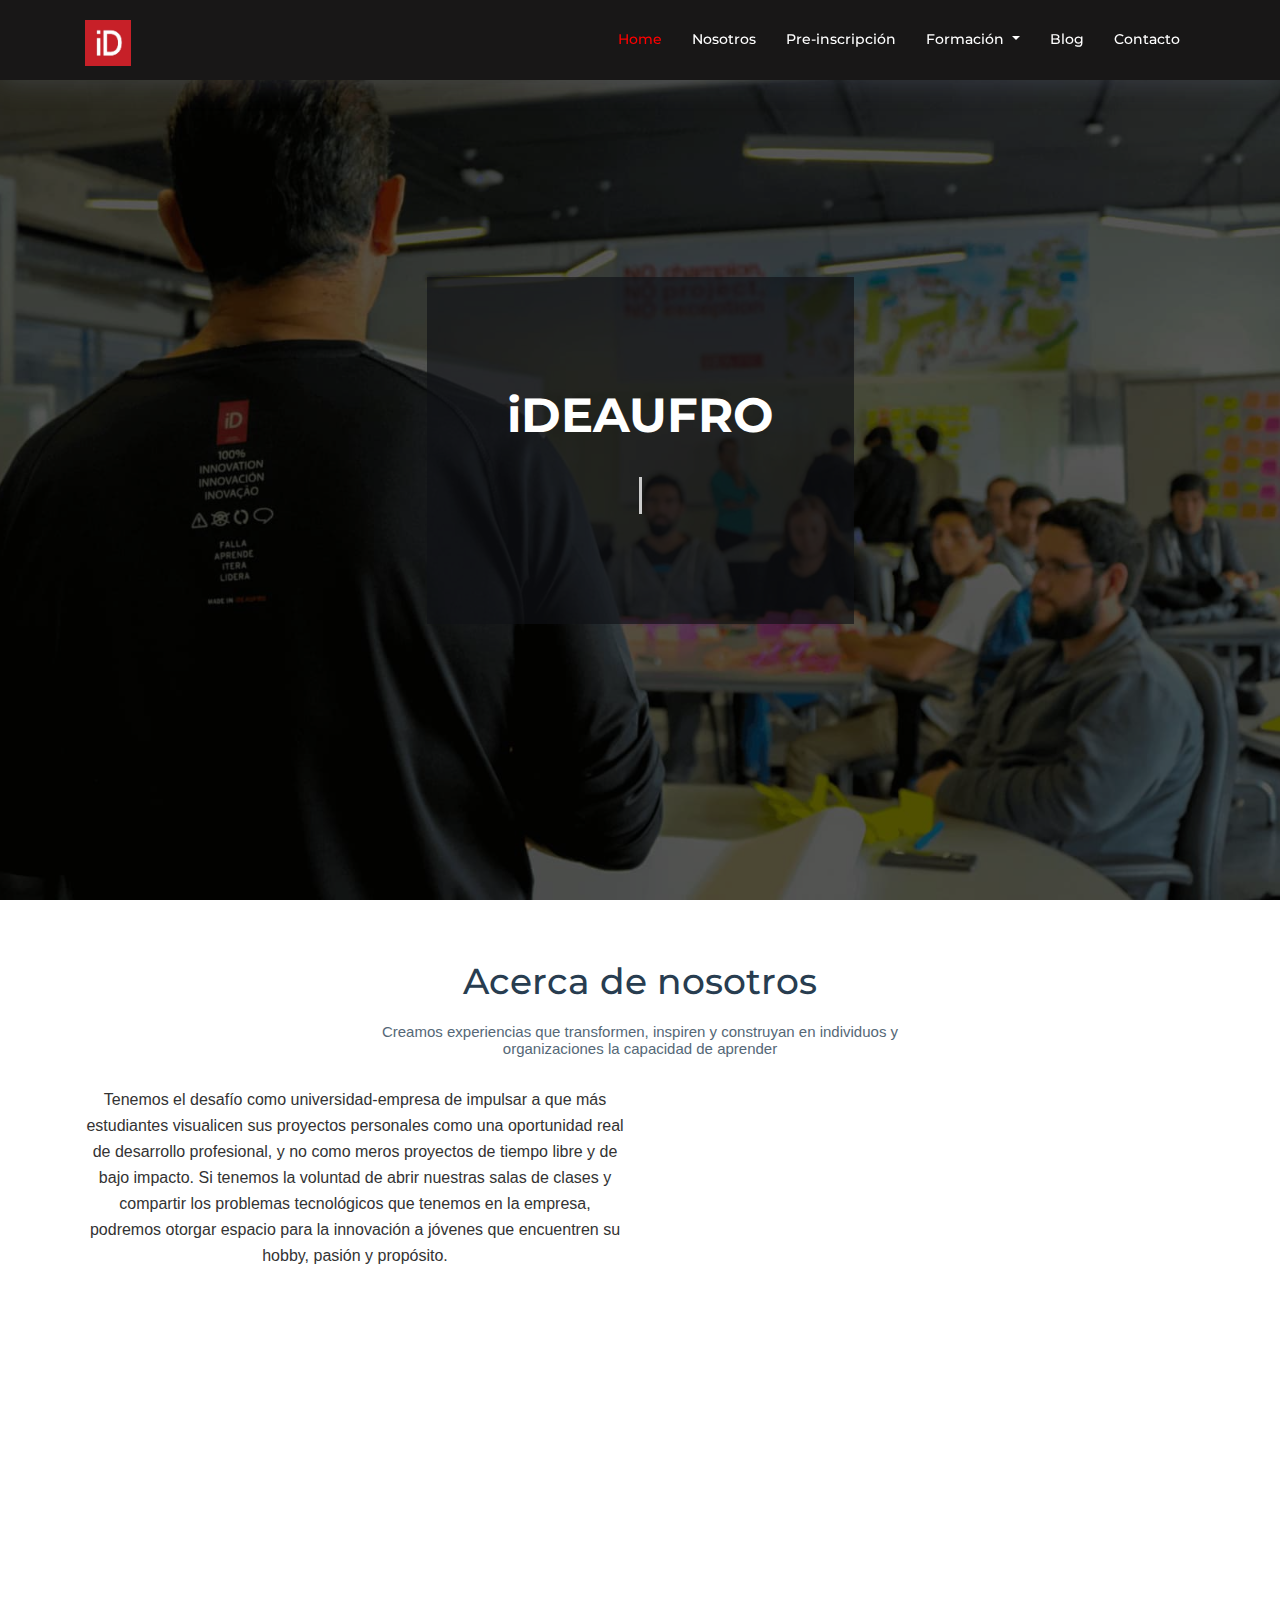
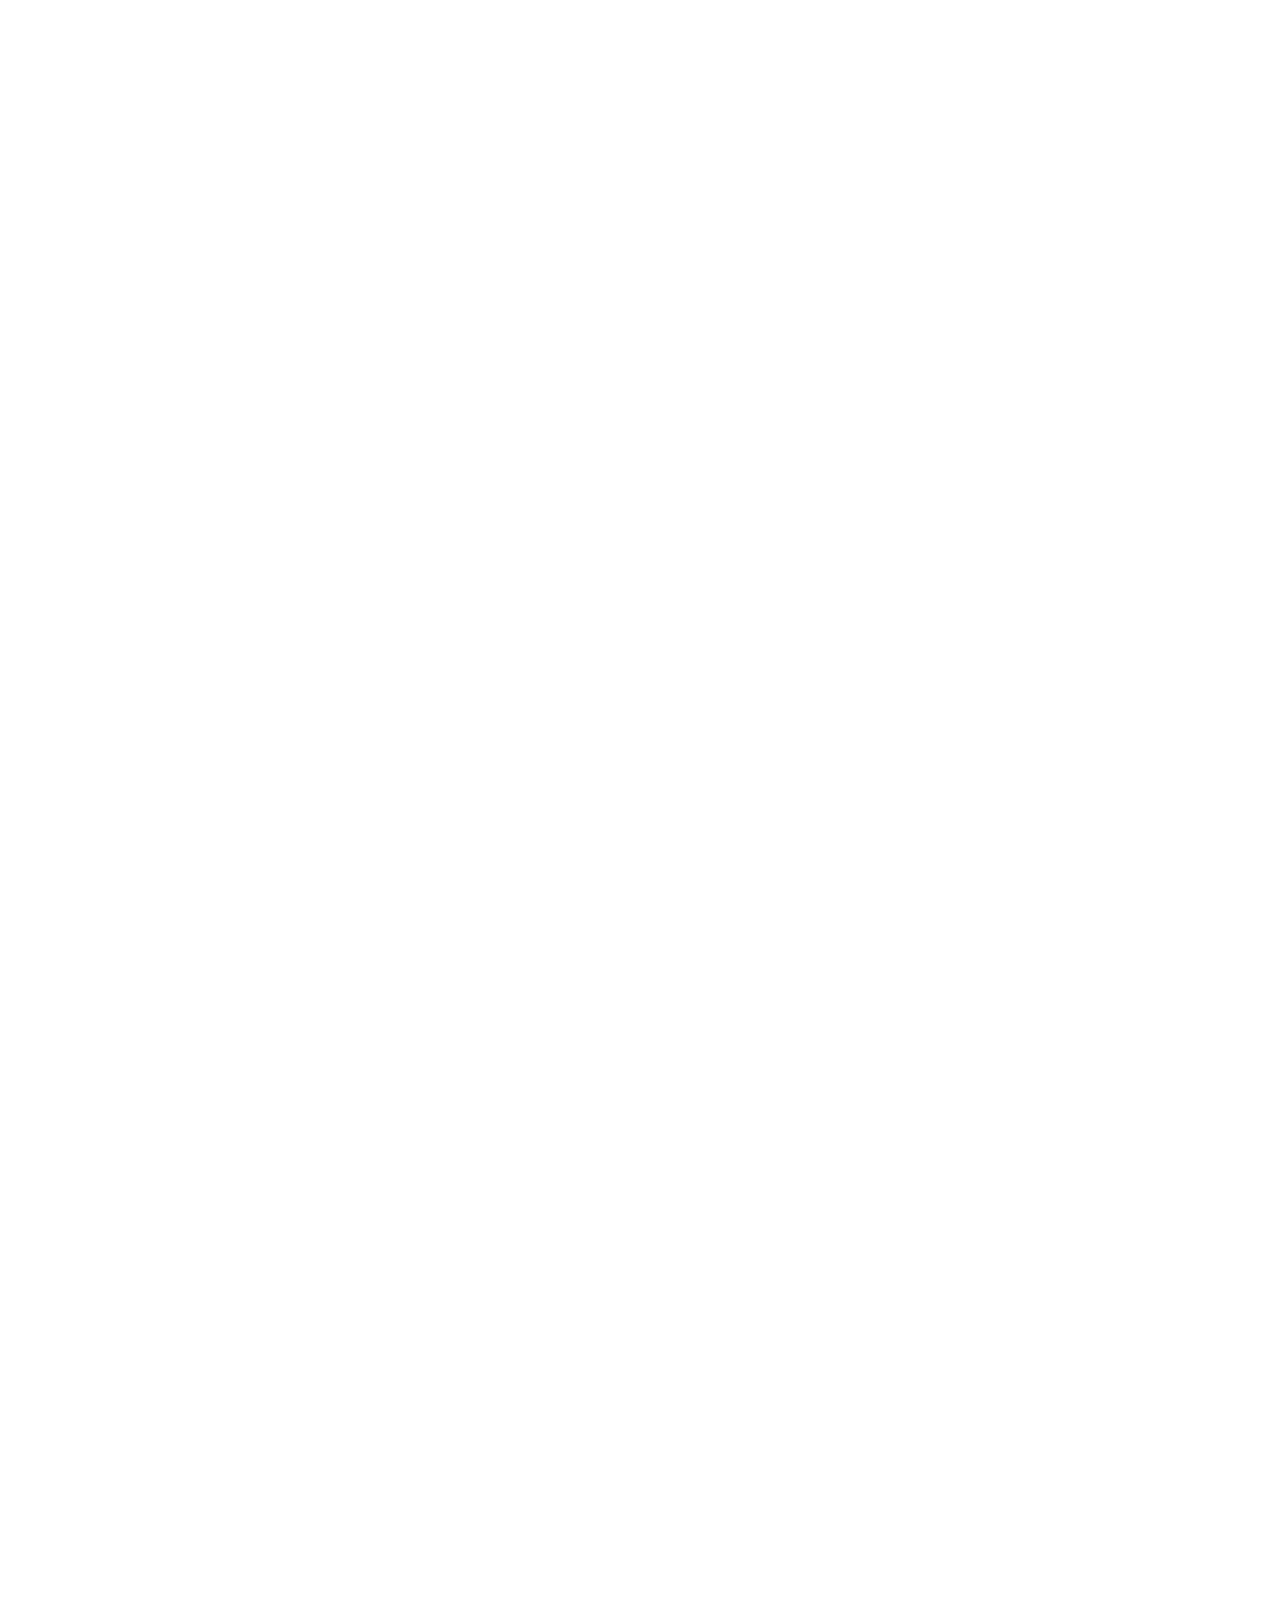
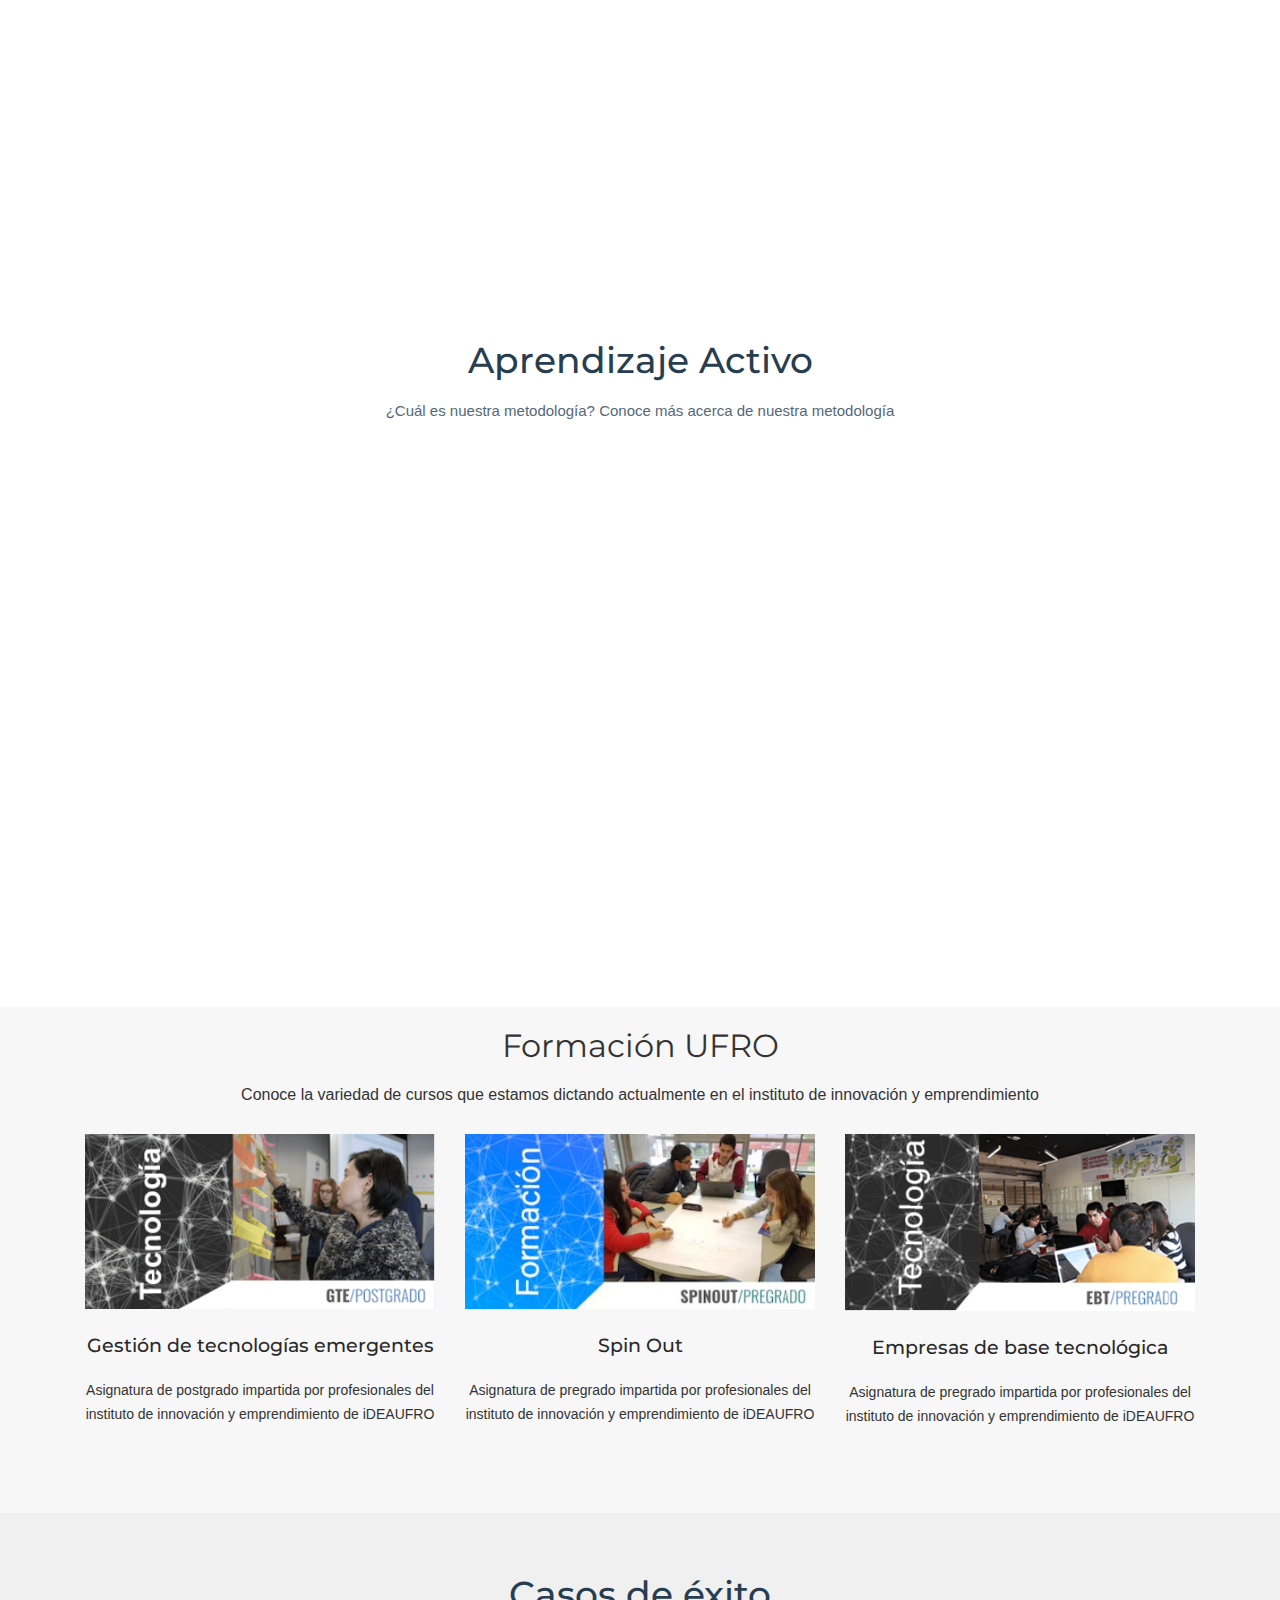
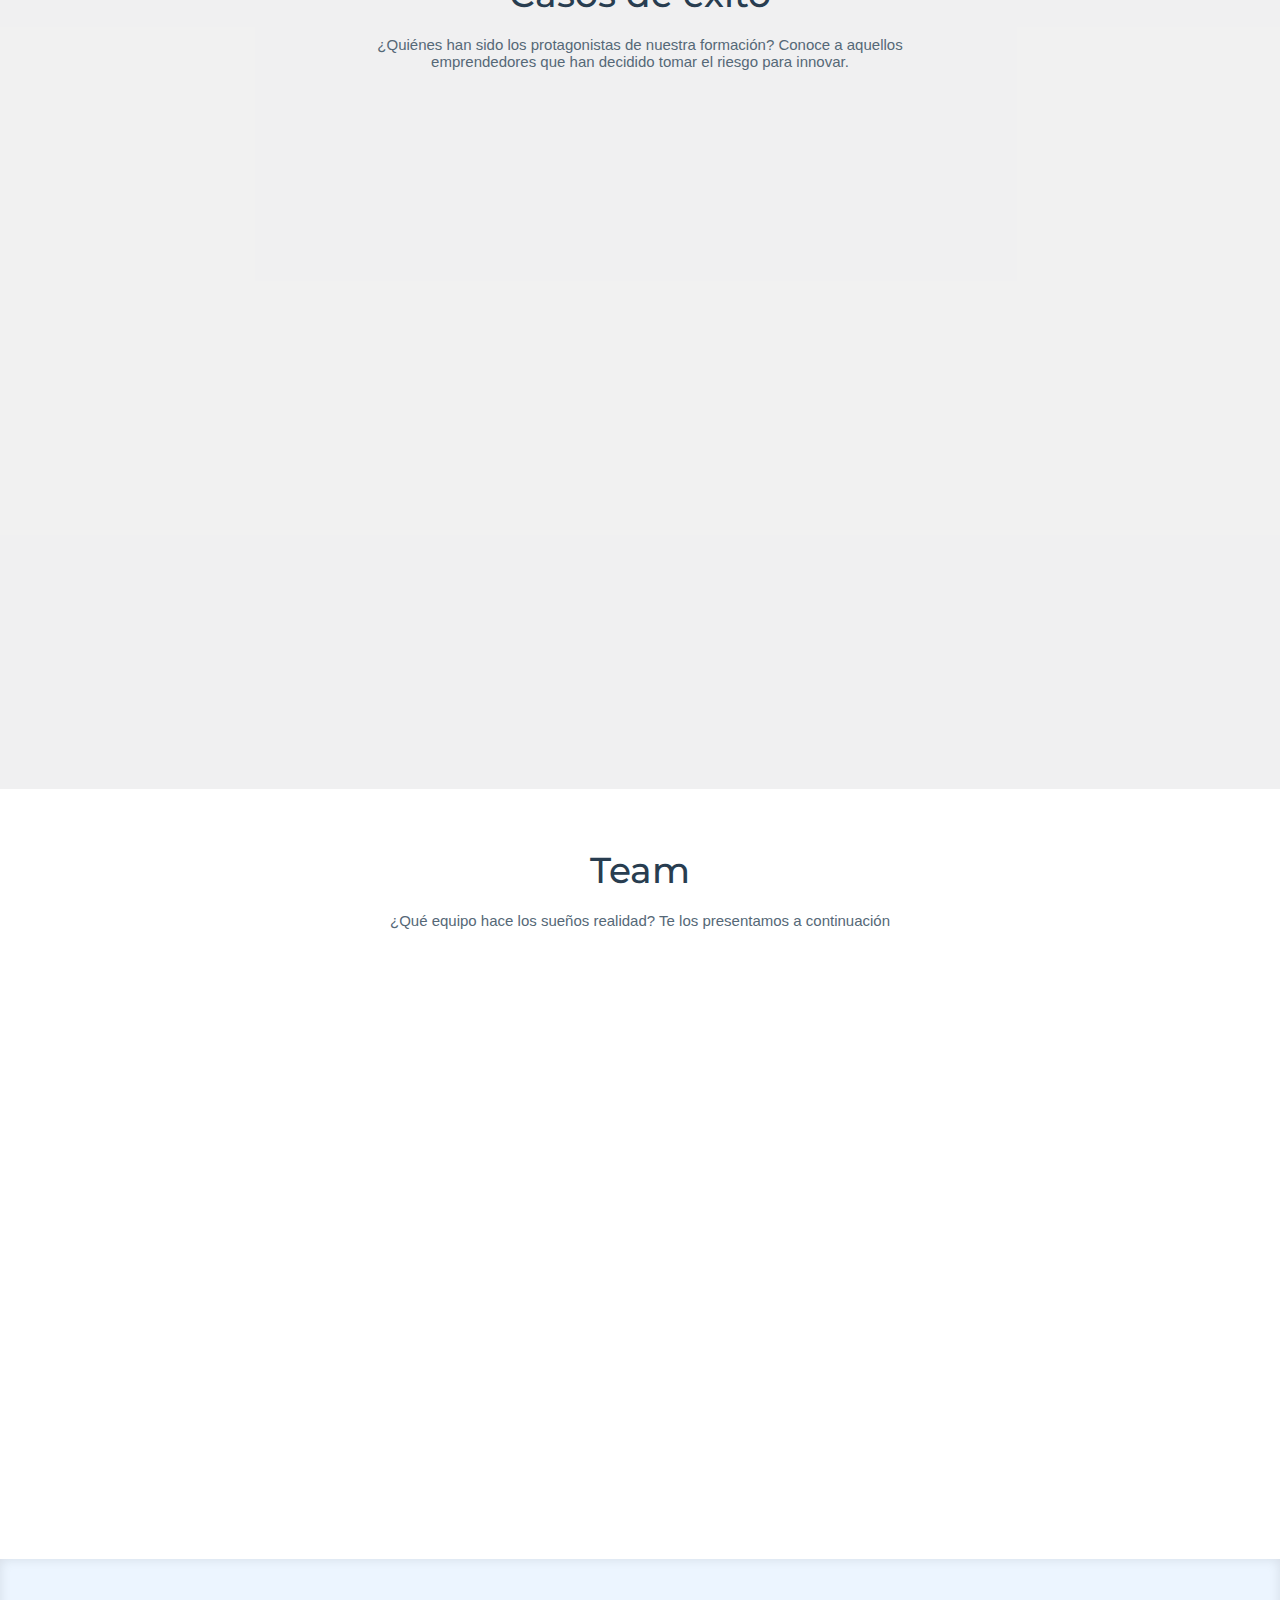
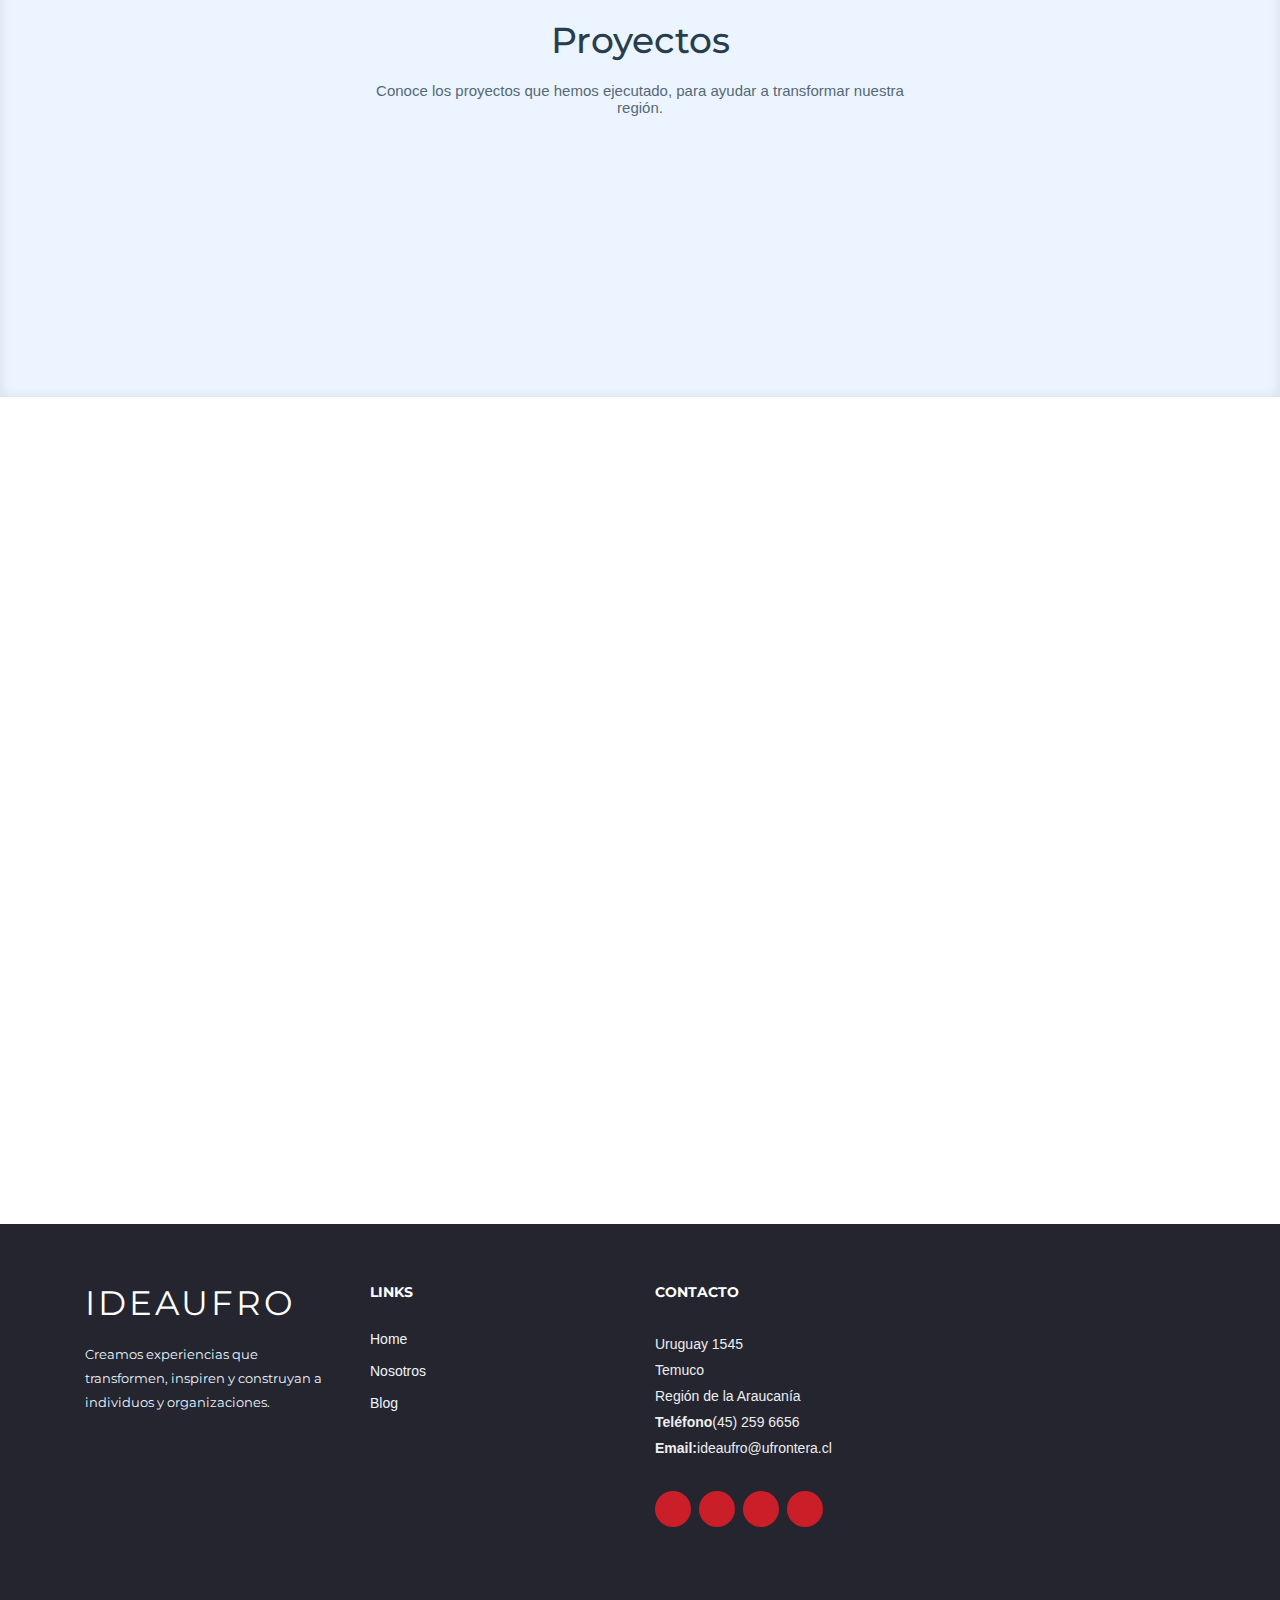
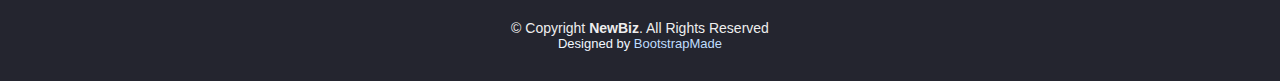
==== commit 15c9ddc5: "bugs fixed" ====
--- a/index.html
+++ b/index.html
@@ -51,7 +51,7 @@
         <ul>
           <li class="active"><a href="#hero">Home</a></li>
           <li><a href="#nosotros">Nosotros</a></li>
-          <li><a href="#why-us-dos">Inscripción</a></li>
+          <li><a href="#why-us-dos">Pre-inscripción</a></li>
           <li class="nav-item dropdown">
             <a class="nav-link dropdown-toggle" href="#" id="navbarDropdown" role="button" data-toggle="dropdown" aria-haspopup="true" aria-expanded="false">
               Formación
@@ -181,7 +181,7 @@
                     <br>
                    
                       <button type="button" class="btn btn-danger" >
-                        <a  href="https://ideaufroia.netlify.com/"  target="_blank" style="text-decoration: none; color:#ccc;" target="_blank">Más información</a> 
+                        <a  href="https://ideaufroia.netlify.com/"  target="_blank" style="text-decoration: none; color:#ccc;" target="_blank">Información / Pre-inscripción</a> 
                       </button>
     
                                 
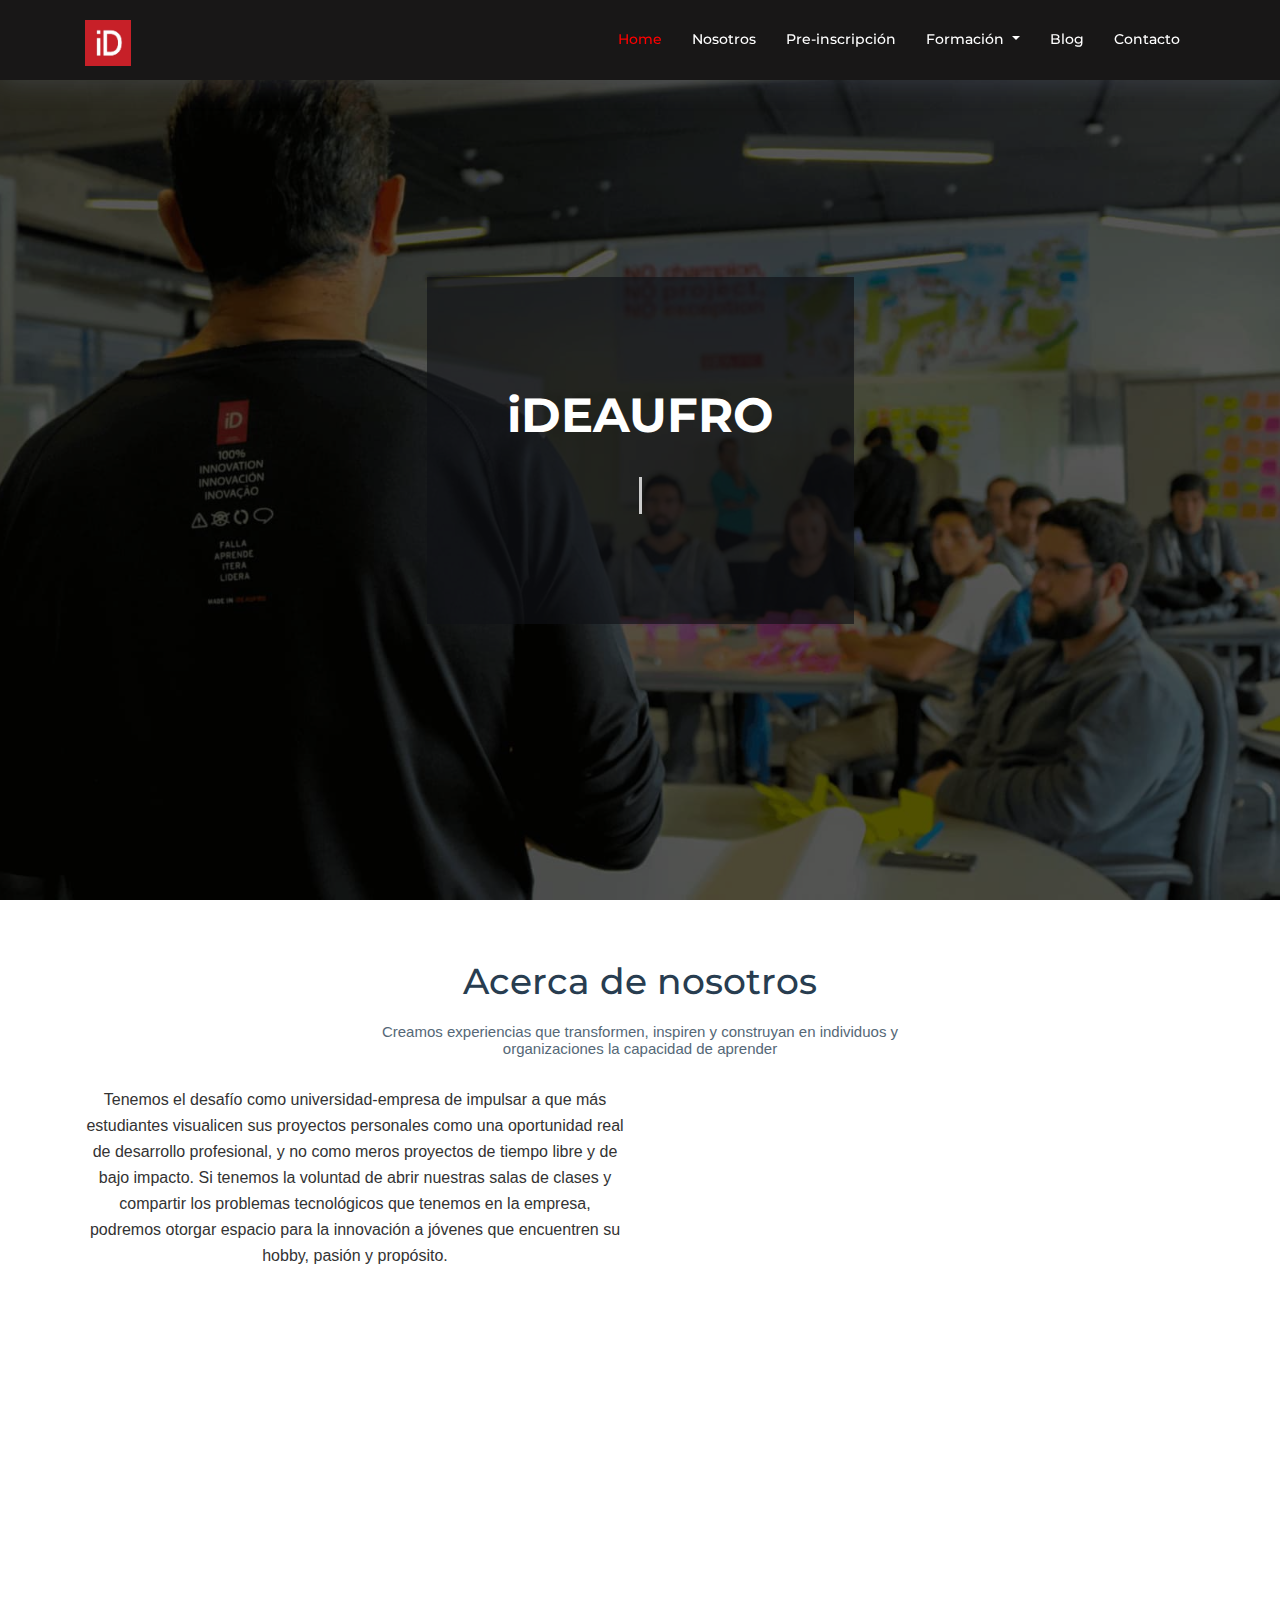
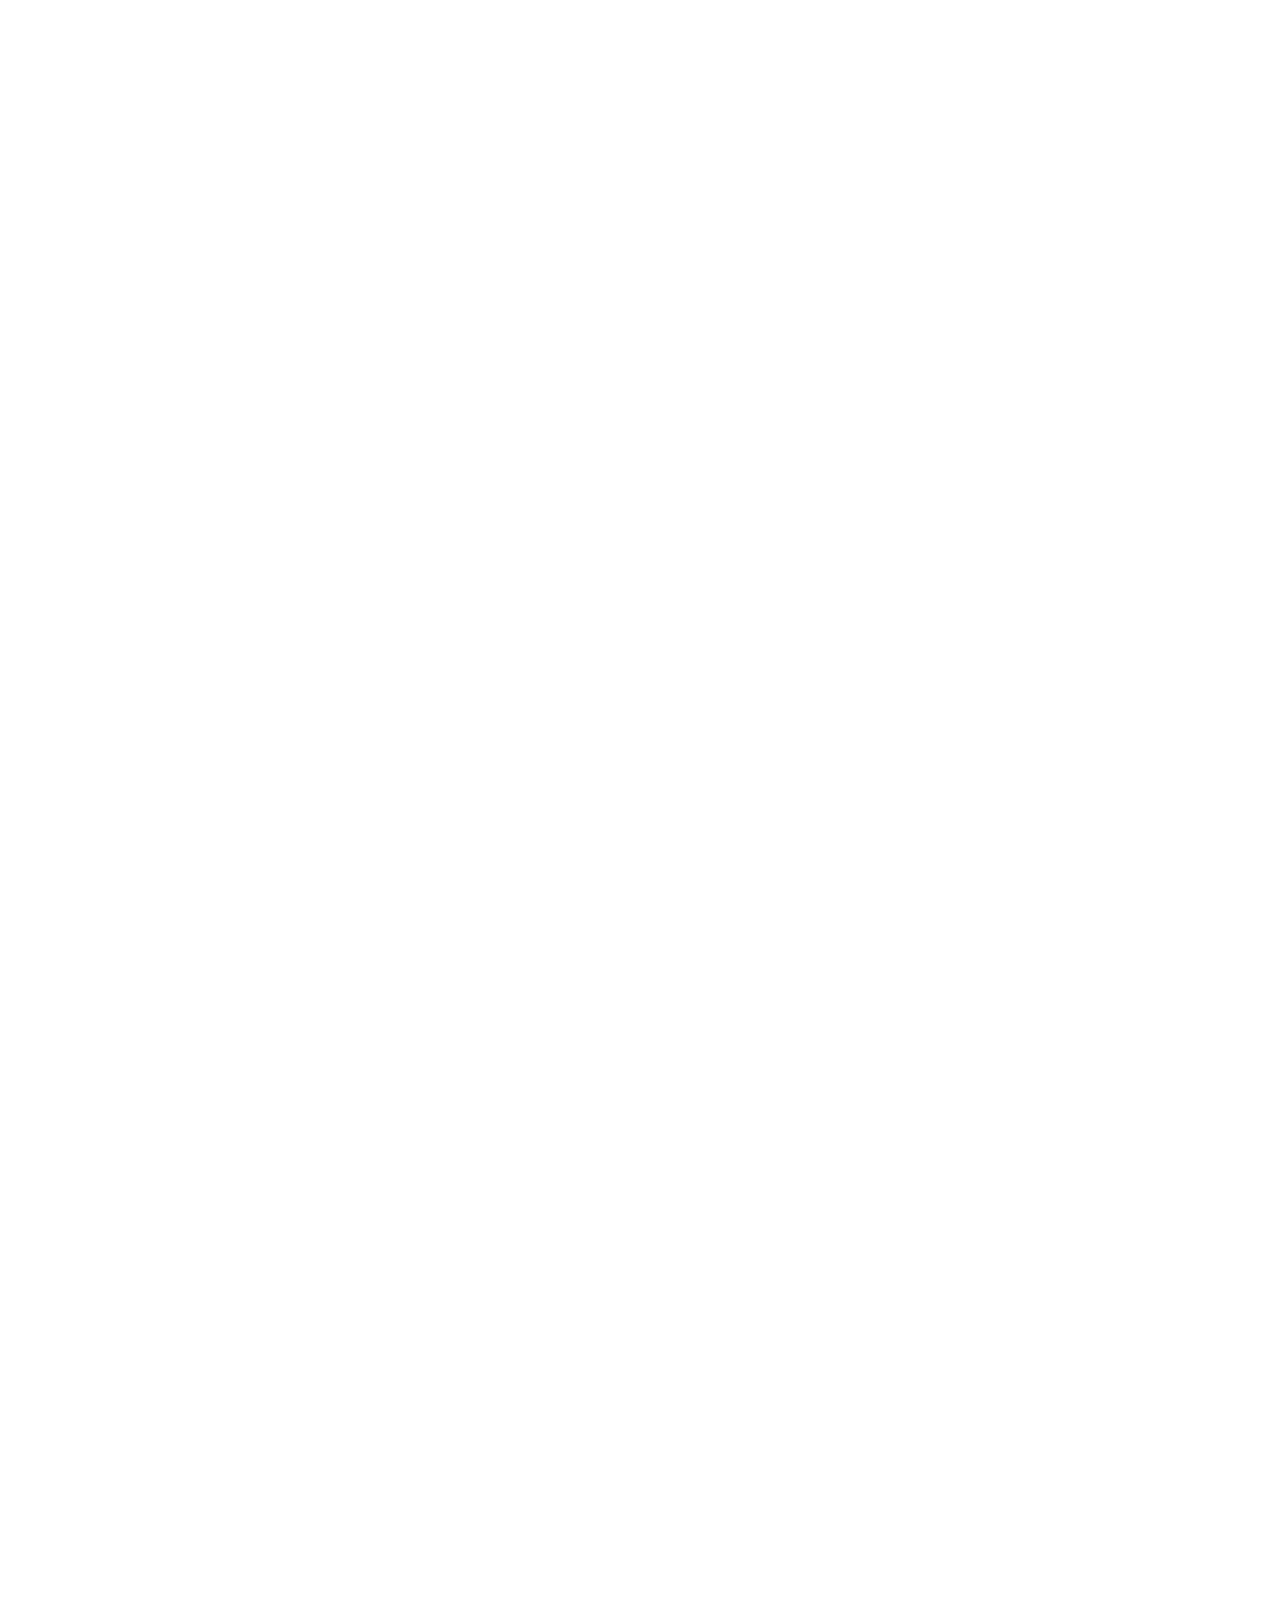
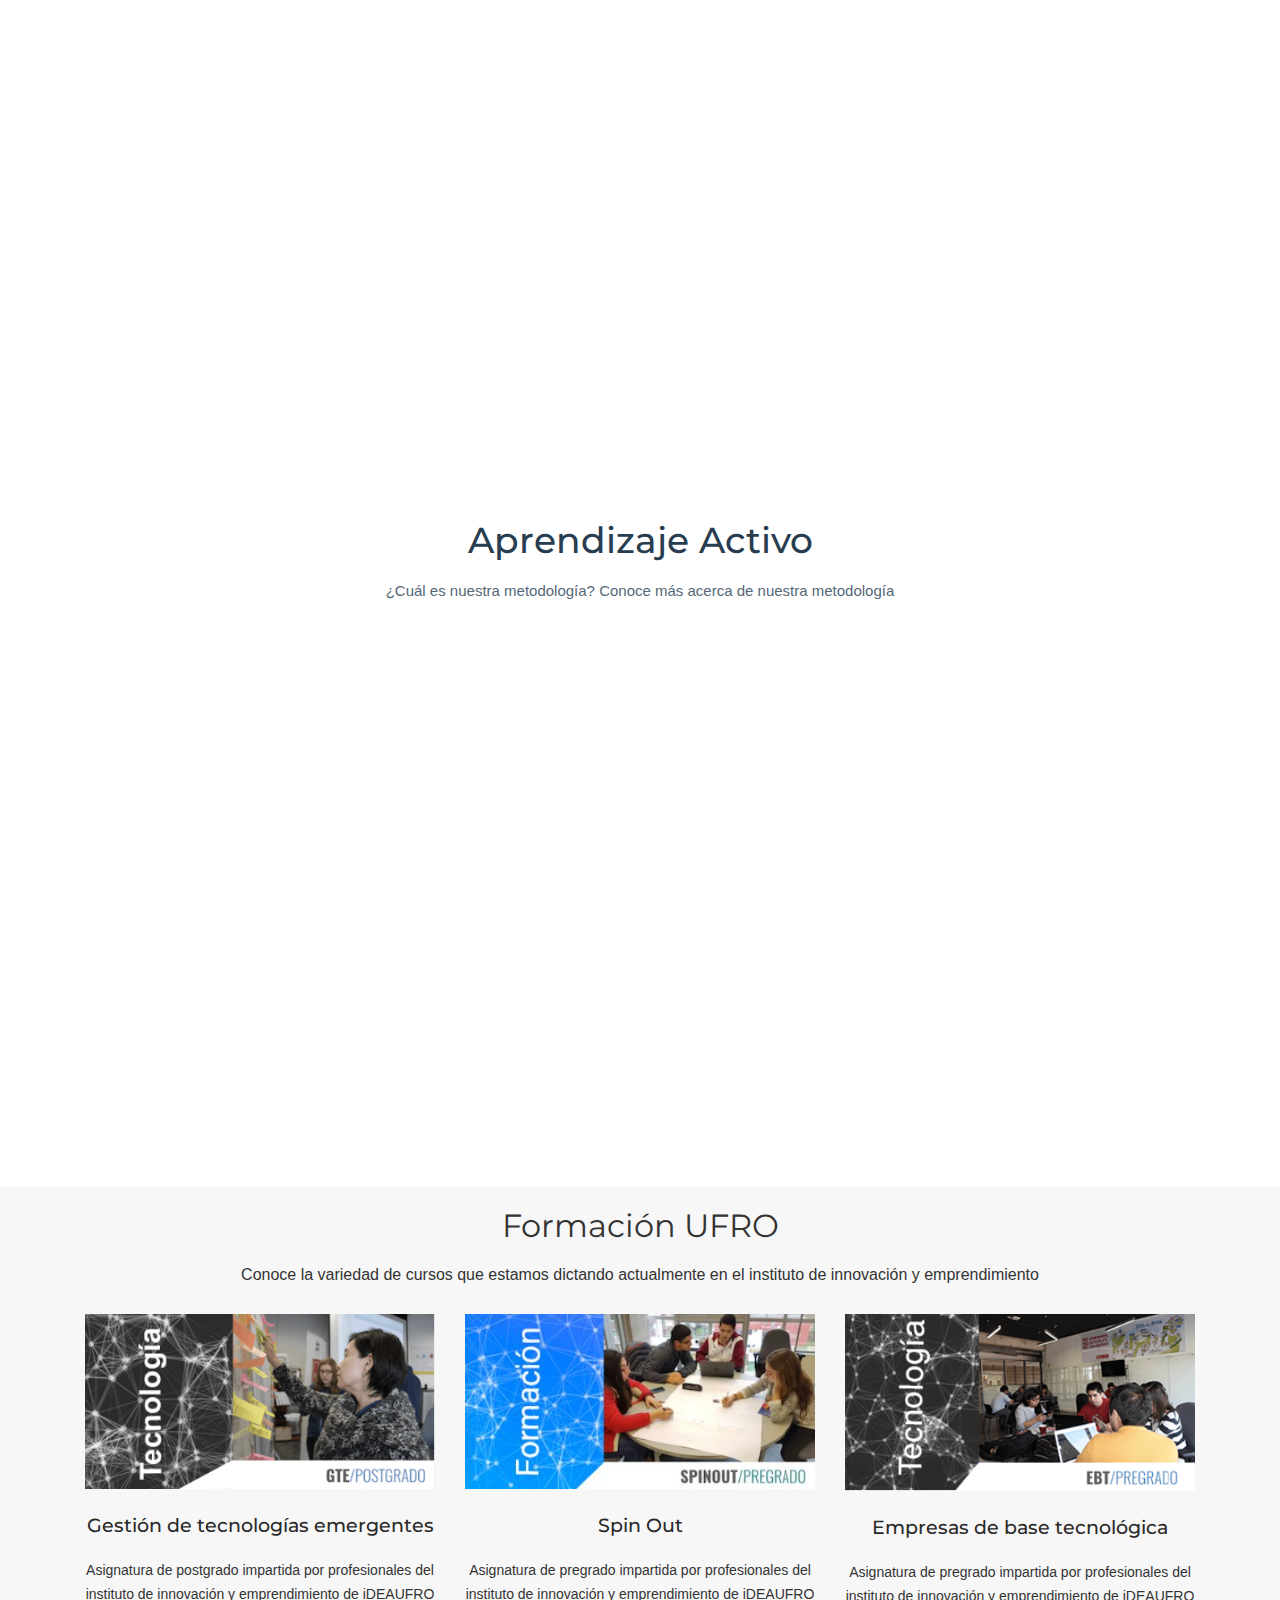
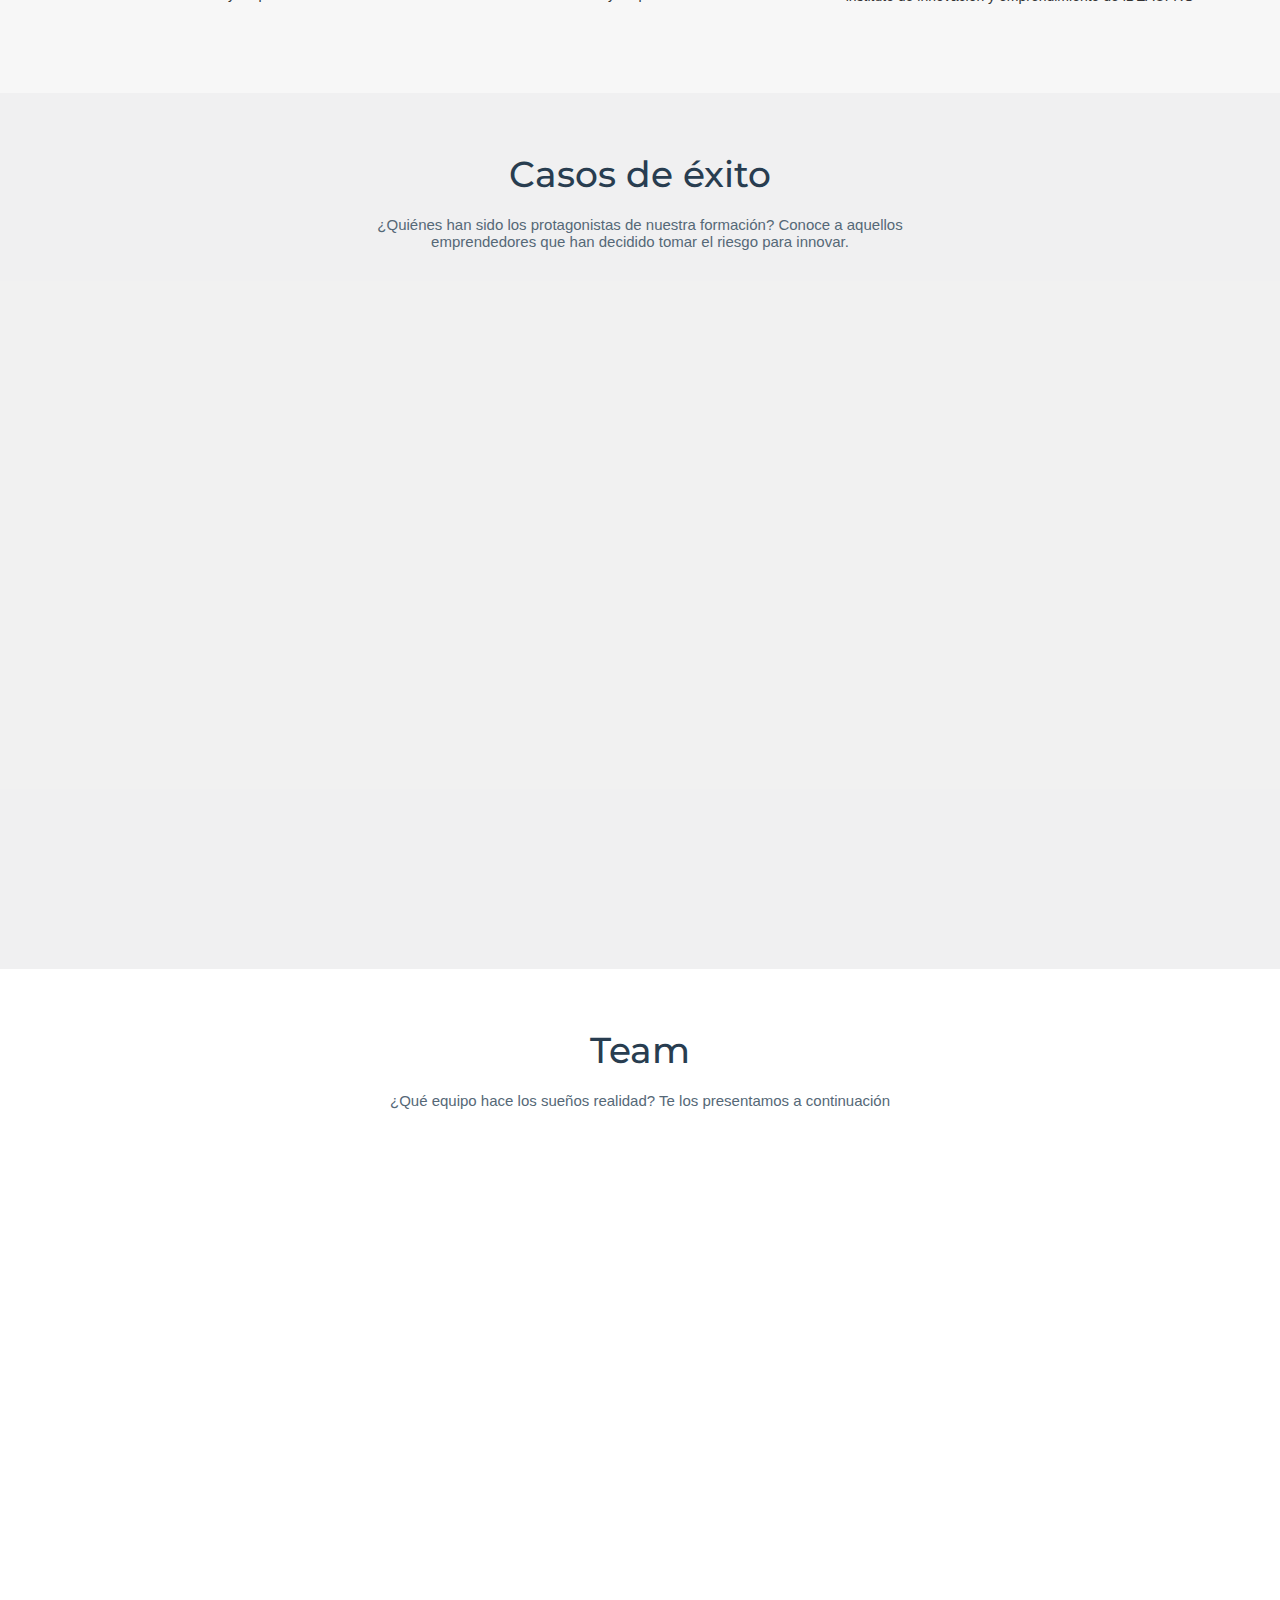
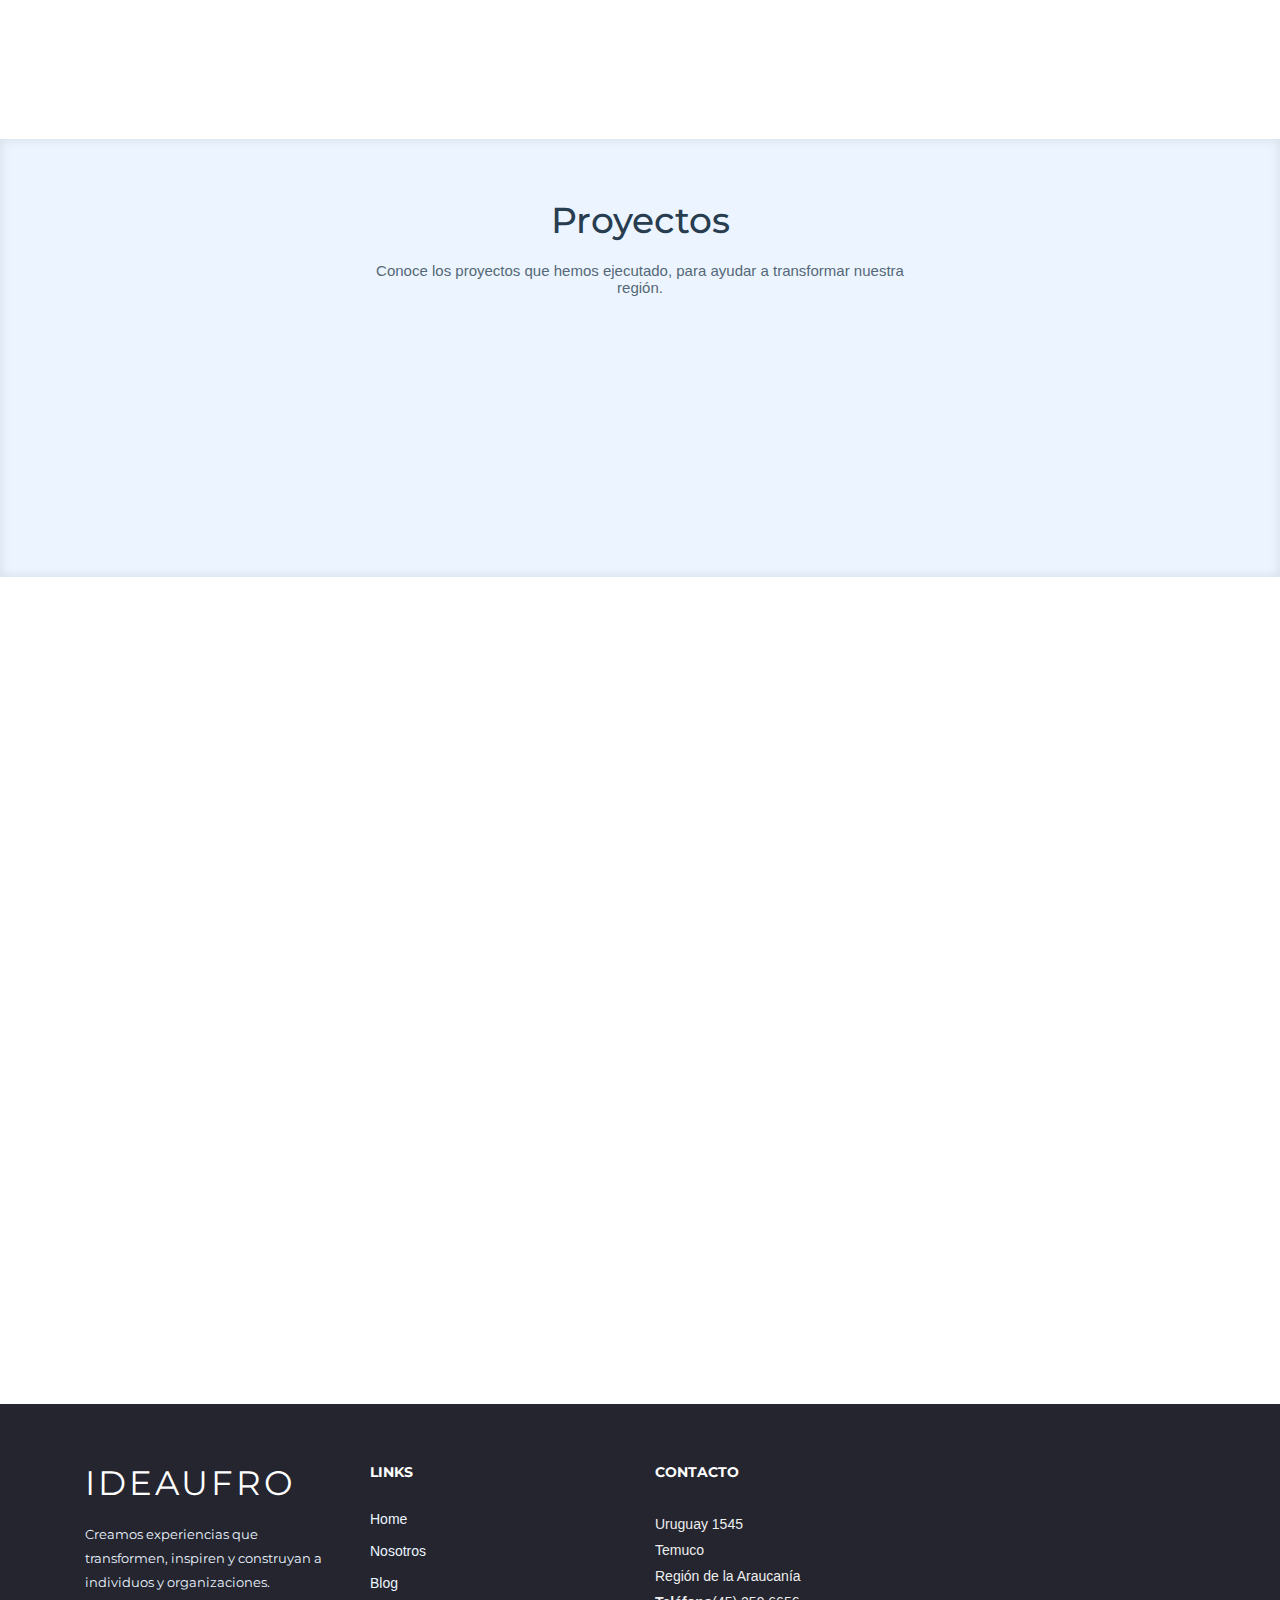
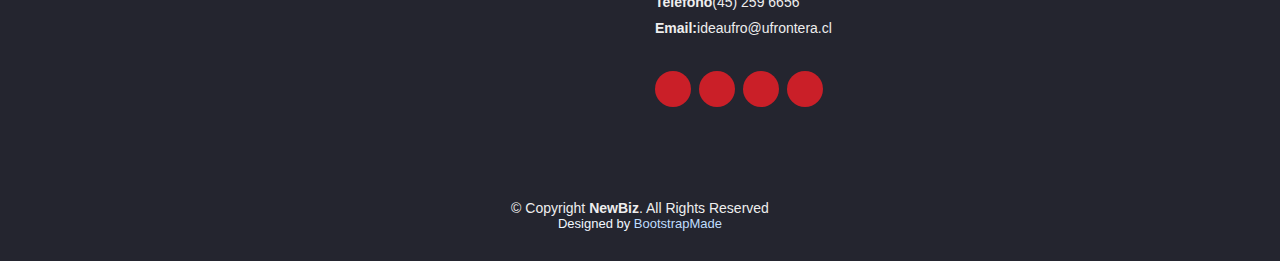
==== commit 0624791f: "evento diplomado" ====
--- a/index.html
+++ b/index.html
@@ -214,6 +214,53 @@
       
 
             <div class="row row-eq-height justify-content-center">
+
+
+          
+              <div class="col-lg-4 mb-12 mb-5">
+                <div class="card wow bounceInUp">
+                  <div class="card-body">
+                    <h5 class="card-title">Pitch Day diplomado en digitalización y nuevos negocios</h5>
+                    <img src="img/pitch.jpg" class="img-fluid" alt="Erkoo Autio">
+                    <br>
+                    <br>
+                    <p class="card-text text-justify">Los participanete de nuestro diplomado en digitalización y nuevos negocios sometieron sus ideas de negocio ante el rigor de un jurado experto. Los cuales cuestionaron y evaluaron sus proyectos 😰. Pero el resultado fue muy gratificante, tenemos 6 proyectos tecnológicos, escalables y disruptivos. De los cuales 3 podrán pre-incubarse en "incubatecufro" 👏🏻 gracias por el compromiso puesto en cada uno de ellos!<br> <br><span class="badge badge-warning">18/01/20</span></p>
+                      <!-- Button trigger modal -->
+                      <button type="button" class="btn btn-danger" data-toggle="modal" data-target="#exampleModal13">
+                        Ver más
+                      </button>
+    
+                      <!-- Modal -->
+                      <div class="modal fade" id="exampleModal13" tabindex="-1" role="dialog" aria-labelledby="exampleModalLabel" aria-hidden="true">
+                        <div class="modal-dialog" role="document">
+                          <div class="modal-content">
+                            <div class="modal-header">
+                              <h5 class="modal-title" id="exampleModalLabel">Modal title</h5>
+                              <img src="" alt="Territorios Inteligentes">
+                              <button type="button" class="close" data-dismiss="modal" aria-label="Close">
+                                <span aria-hidden="true">&times;</span>
+                              </button>
+                            </div>
+                            <div class="modal-body">
+                              <h3 style="color:black;">Diplomado en digitalización y nuevos negocios para la industira 4.0</h3>
+                            
+                                <img src="img/pitchday.jpg" class="img-fluid" alt="Erkko Autio"> 
+                                <p class="text-justify parrafo" >Durante 9 exhaustivos meses los participantes del diplomado estuvieron sumergidos en el conocimiento de las principales tecnologías  y estrategias de negocio, para identificar problemas y proponer soluciones globales para la industria.
+    
+                                  <br> <br>Durante el pitch day realizado el 18 de enero, los participantes de nuestro diplomado expusieron el desarrollo de sus ideas de negocio enfocados en solucionar problemas de la empresa "Aguas Araucanía". Esta jornada estuvo acompañada de un jurado experto de la Universidad de La Frontera y parte de la gerencia de Aguas Araucanía. Para el final de esta jornada 3 proyectos fueron seleccionados para ser pre-incubados con la incubadora de negocios "Incubatec", además de ser potenciales provedores de servicios de Aguas Araucanía con el proyecto que desarrollaron a lo largo del diplomado.</p>
+                            </div>
+                            <div class="modal-footer">
+                              <button type="button" class="btn btn-secondary" data-dismiss="modal">Cerrar</button>
+                            </div>
+                          </div>
+                        </div>
+                      </div>              
+                    </div>
+                </div>
+              </div>
+        
+
+
               <div class="col-lg-4 mb-12 mb-5">
                 <div class="card wow bounceInUp">
                   <div class="card-body">
@@ -257,52 +304,7 @@
               </div>
 
 
-                    
-              <div class="col-lg-4 mb-12 mb-5">
-                <div class="card wow bounceInUp">
-                  <div class="card-body">
-                    <h5 class="card-title">Existosas 😎 jornadas de innovación junto a Erkko Autio</h5>
-                    <img src="img/erkko_Autio.jpg" class="img-fluid" alt="Erkoo Autio">
-                    <br>
-                    <br>
-                    <p class="card-text text-justify">Nuestro invitado "Erkko Autio" Chair in Technology at Imperial College London Business School y <span class="alex">profesor post-doctoral de Alex Ostelwalder</span>, nos acompañó en estas increíbles jornadas de apredizaje acerca de modelos de negocio y la innovación en el área de la investigación. <br> <br><span class="badge badge-warning">01/08/19</span></p>
-                      <!-- Button trigger modal -->
-                      <button type="button" class="btn btn-danger" data-toggle="modal" data-target="#exampleModal13">
-                        Ver más
-                      </button>
-    
-                      <!-- Modal -->
-                      <div class="modal fade" id="exampleModal13" tabindex="-1" role="dialog" aria-labelledby="exampleModalLabel" aria-hidden="true">
-                        <div class="modal-dialog" role="document">
-                          <div class="modal-content">
-                            <div class="modal-header">
-                              <h5 class="modal-title" id="exampleModalLabel">Modal title</h5>
-                              <img src="" alt="Territorios Inteligentes">
-                              <button type="button" class="close" data-dismiss="modal" aria-label="Close">
-                                <span aria-hidden="true">&times;</span>
-                              </button>
-                            </div>
-                            <div class="modal-body">
-                              <h3 style="color:black;">Territorios inteligentes / Ciencia para la innovación</h3>
-                                <p class="text-justify parrafo" >Con el interés de responder a las audiencias locales, regionales y universitarias, interesadas en conocer cómo se hace el traspaso de la investigación a la ciencia, el Instituto de iDEA-UFRO compartió los conocimientos de un invitado de clase mundial 🌎. <br><br>Erkko Autio, conocido como uno de los 50 profesores más influyentes del management en el mundo 💼, fue la figura central del seminario “Ciencia para la Innovación”.
-                                </p>
-                                <img src="img/erkko.jpg" class="img-fluid" alt="Erkko Autio"> 
-                                <p class="text-justify parrafo" >Durante el seminario, el profesor en Technology Venturing del Imperial College Business School, (una de las instituciones más influyentes en Londres en la creación de hubs de innovación y emprendimiento) abordó cómo a través de la investigación se pueden generar impactos de pertinencia y relevancia social.
-    
-                                  <br> <br>En este contexto, Autio destacó la posición privilegiada de las universidades 
-                                  🎓 y centros técnicos (como reclutadores, generadores de conocimiento, pero también como creadores de espacios de colaboración). Tópicos de una investigación centrada en la digitalización e impacto en los ecosistemas de innovación, en la internacionalización de empresas y creación de nuevos modelos de negocios.</p>
-                            </div>
-                            <div class="modal-footer">
-                              <button type="button" class="btn btn-secondary" data-dismiss="modal">Cerrar</button>
-                              <a href="https://cienciainnovacion.netlify.com/" class="btn btn-danger">Más información</a>
-                            </div>
-                          </div>
-                        </div>
-                      </div>              
-                    </div>
-                </div>
-              </div>
-        
+          
 
   
             <!-- <div class="col-lg-4 mb-12 mb-5">
--- a/css/style.css
+++ b/css/style.css
@@ -1474,13 +1474,13 @@
 #why-us-tres {
   padding: 120px 0;
   background: #252630f3 !important;
-  height: 920px;
+  height: 1100px;
 }
 
 #why-us-tres {
   padding: 120px 0;
   background: #252630;
-  height: 920px;
+  height: 1100px;
 }
 
 #why-us-tres .section-header h3,
@@ -2792,7 +2792,7 @@
   }
 
   #why-us-tres{
-    height: 2150px !important;
+    height: 2300px !important;
 
   }
 
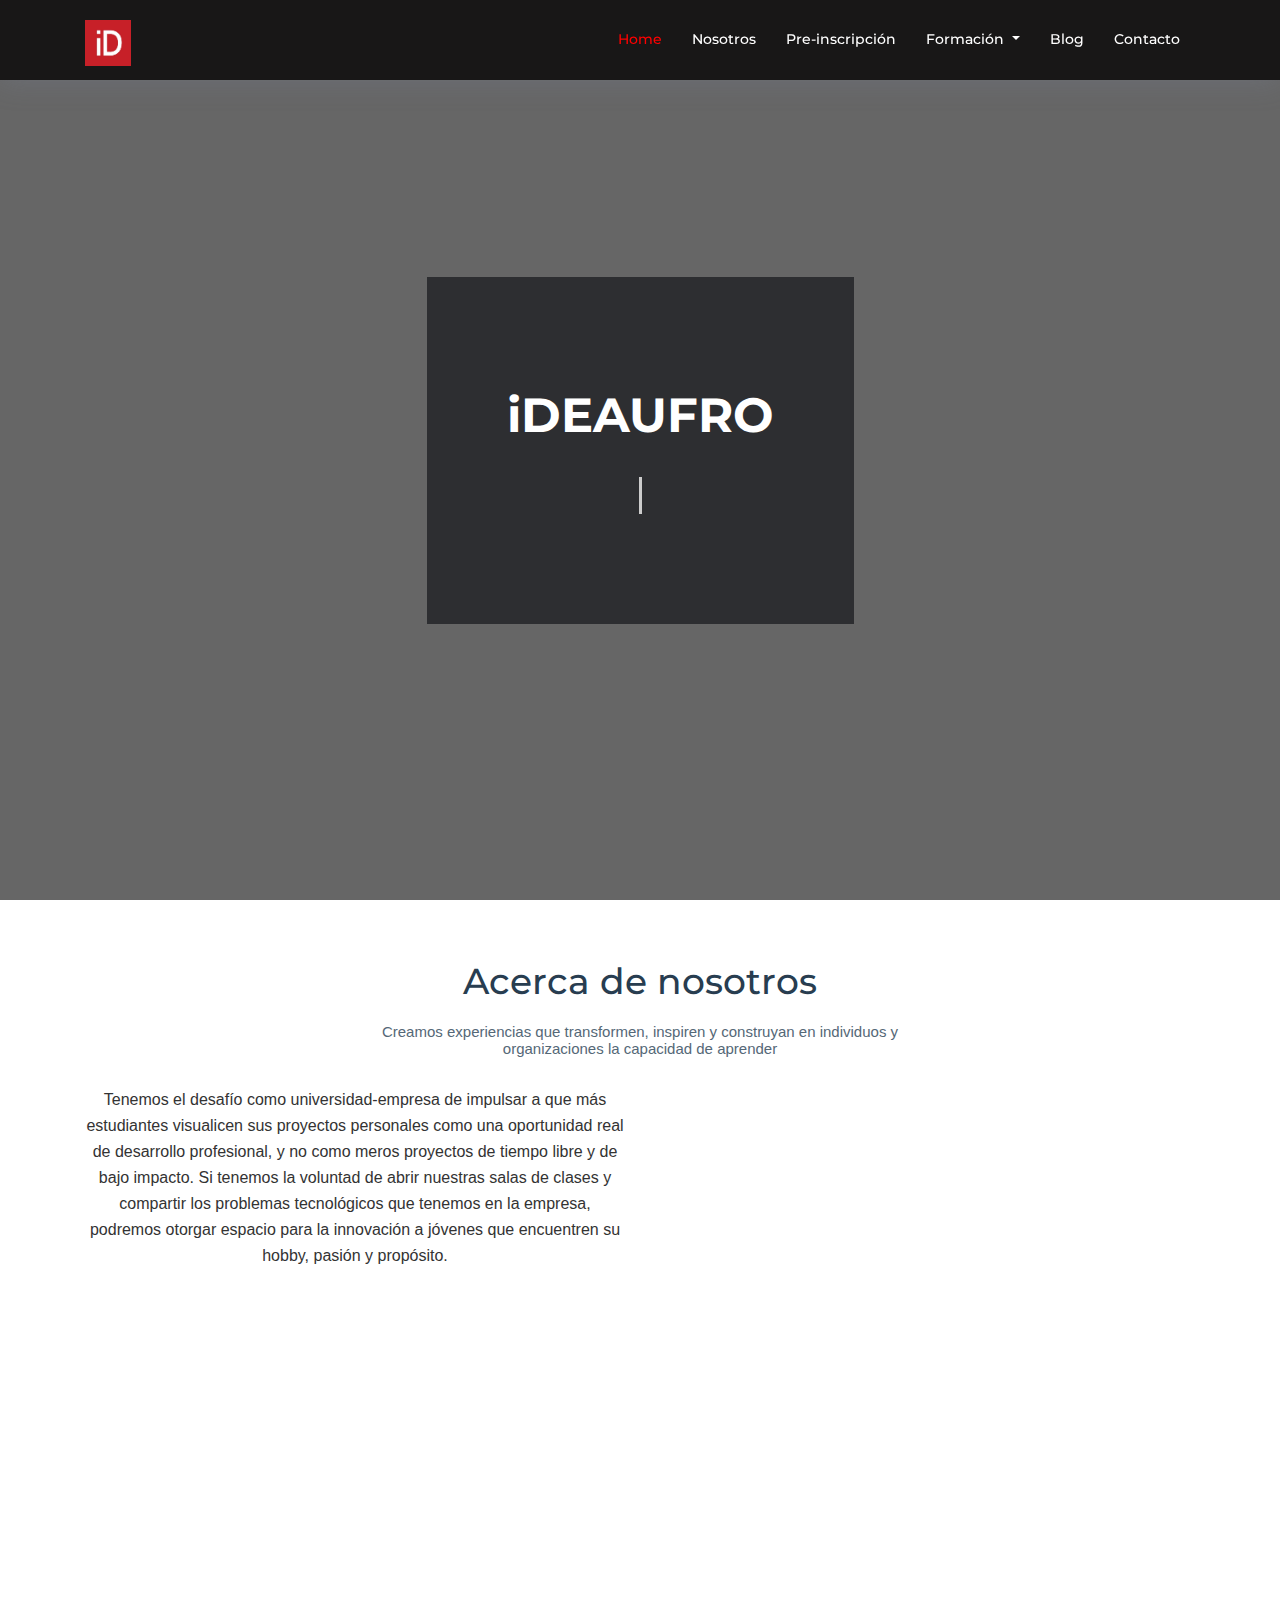
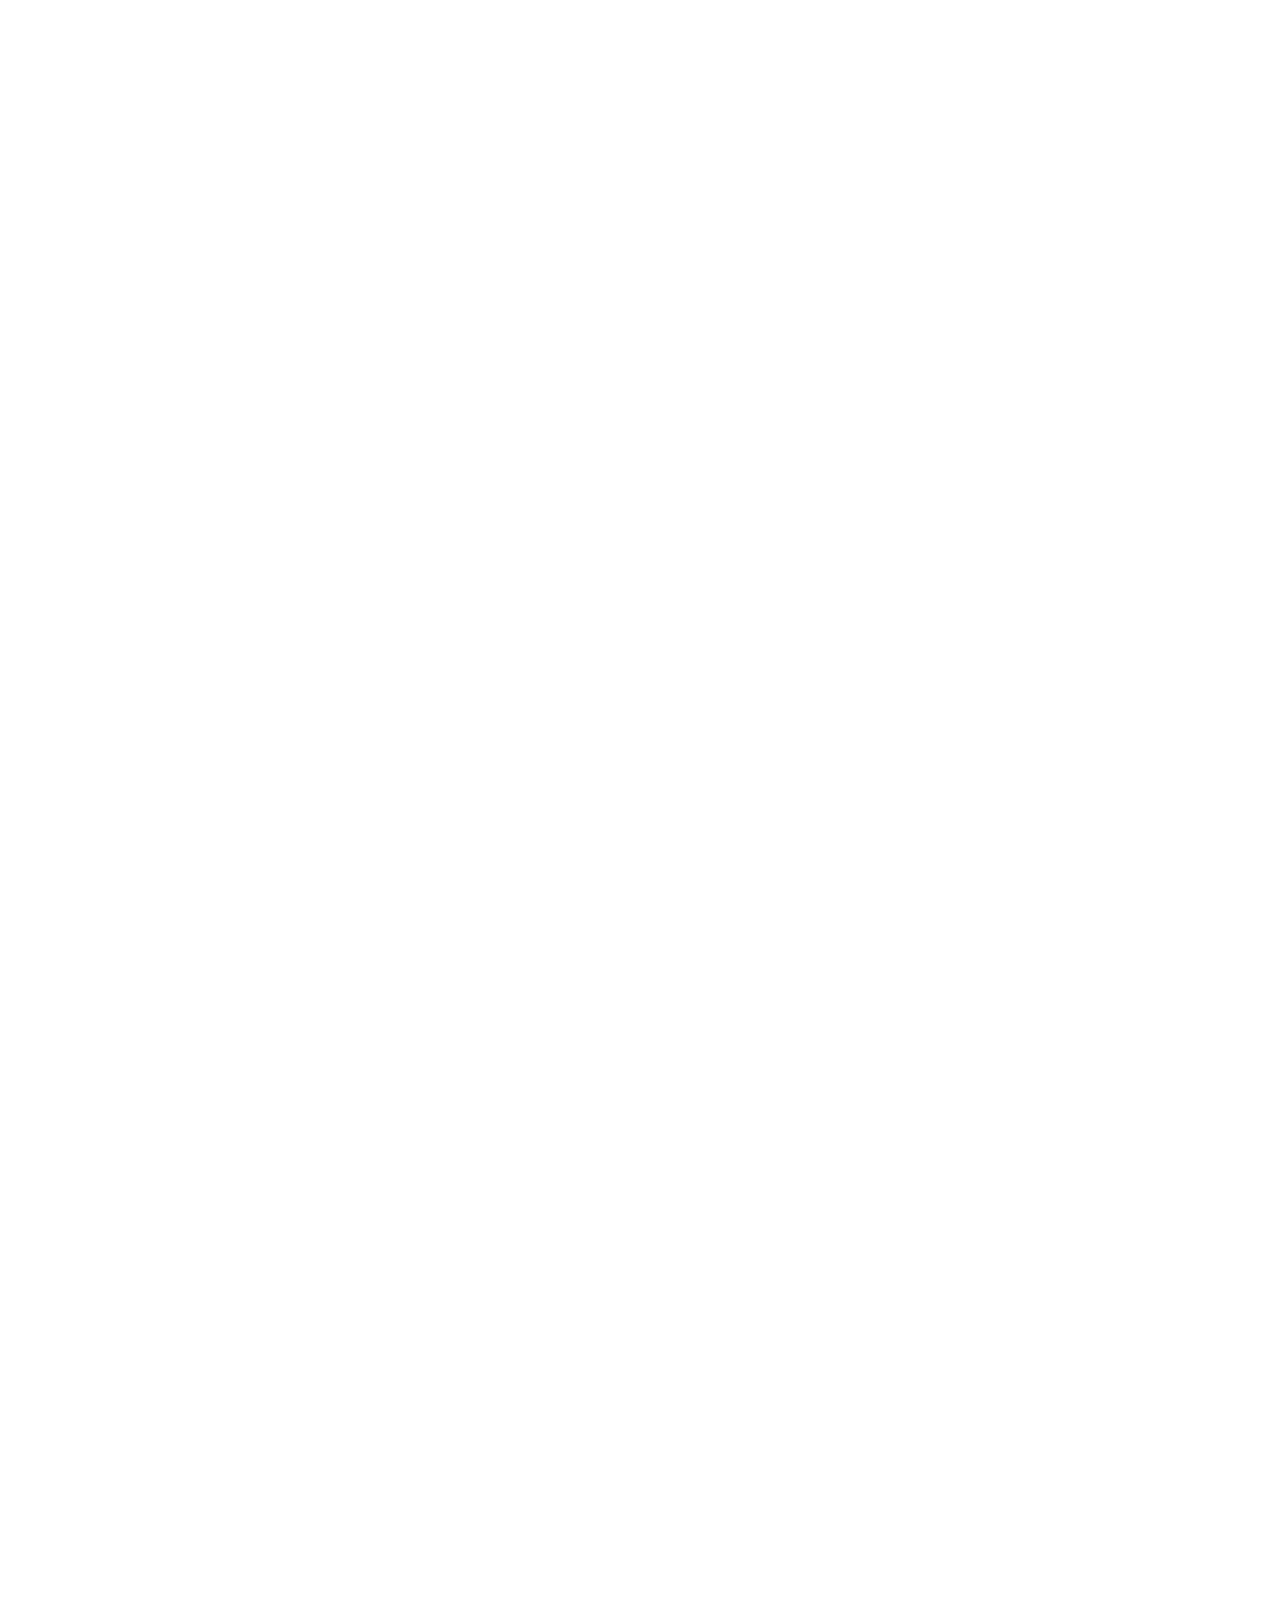
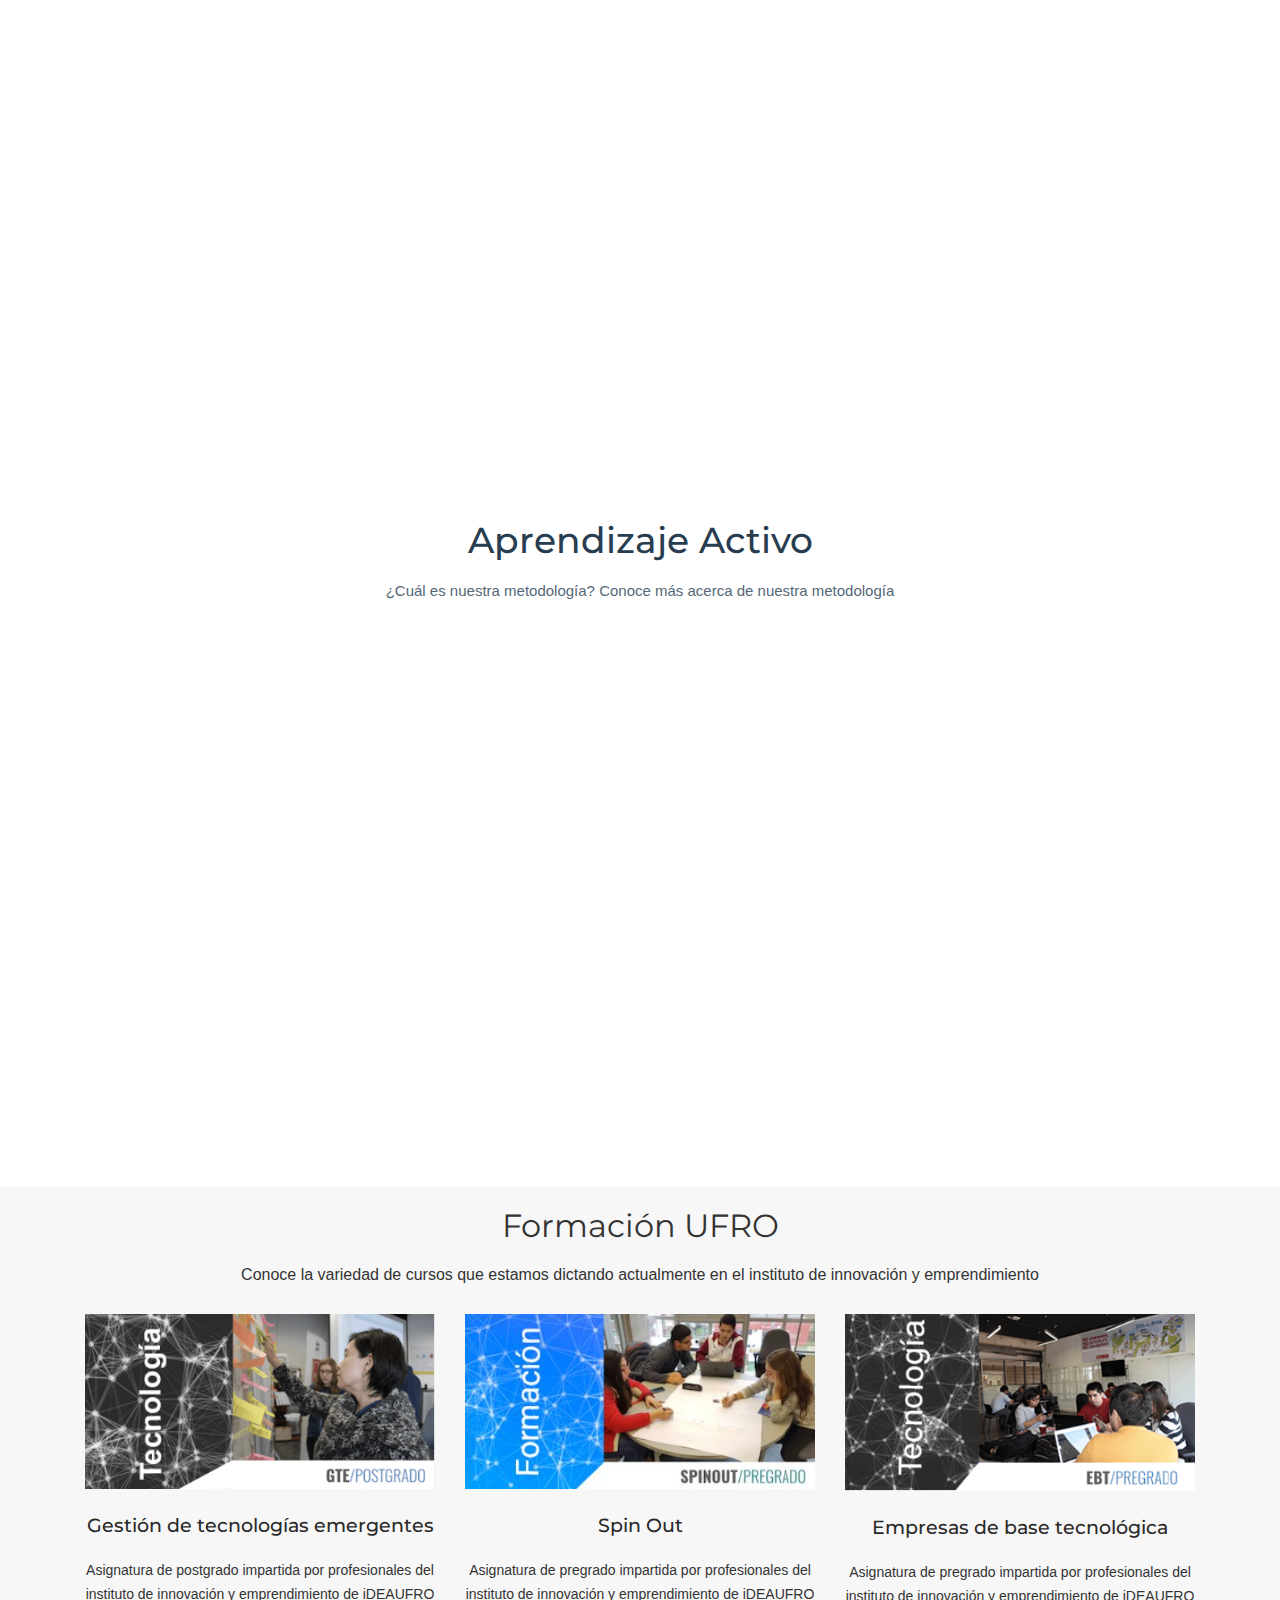
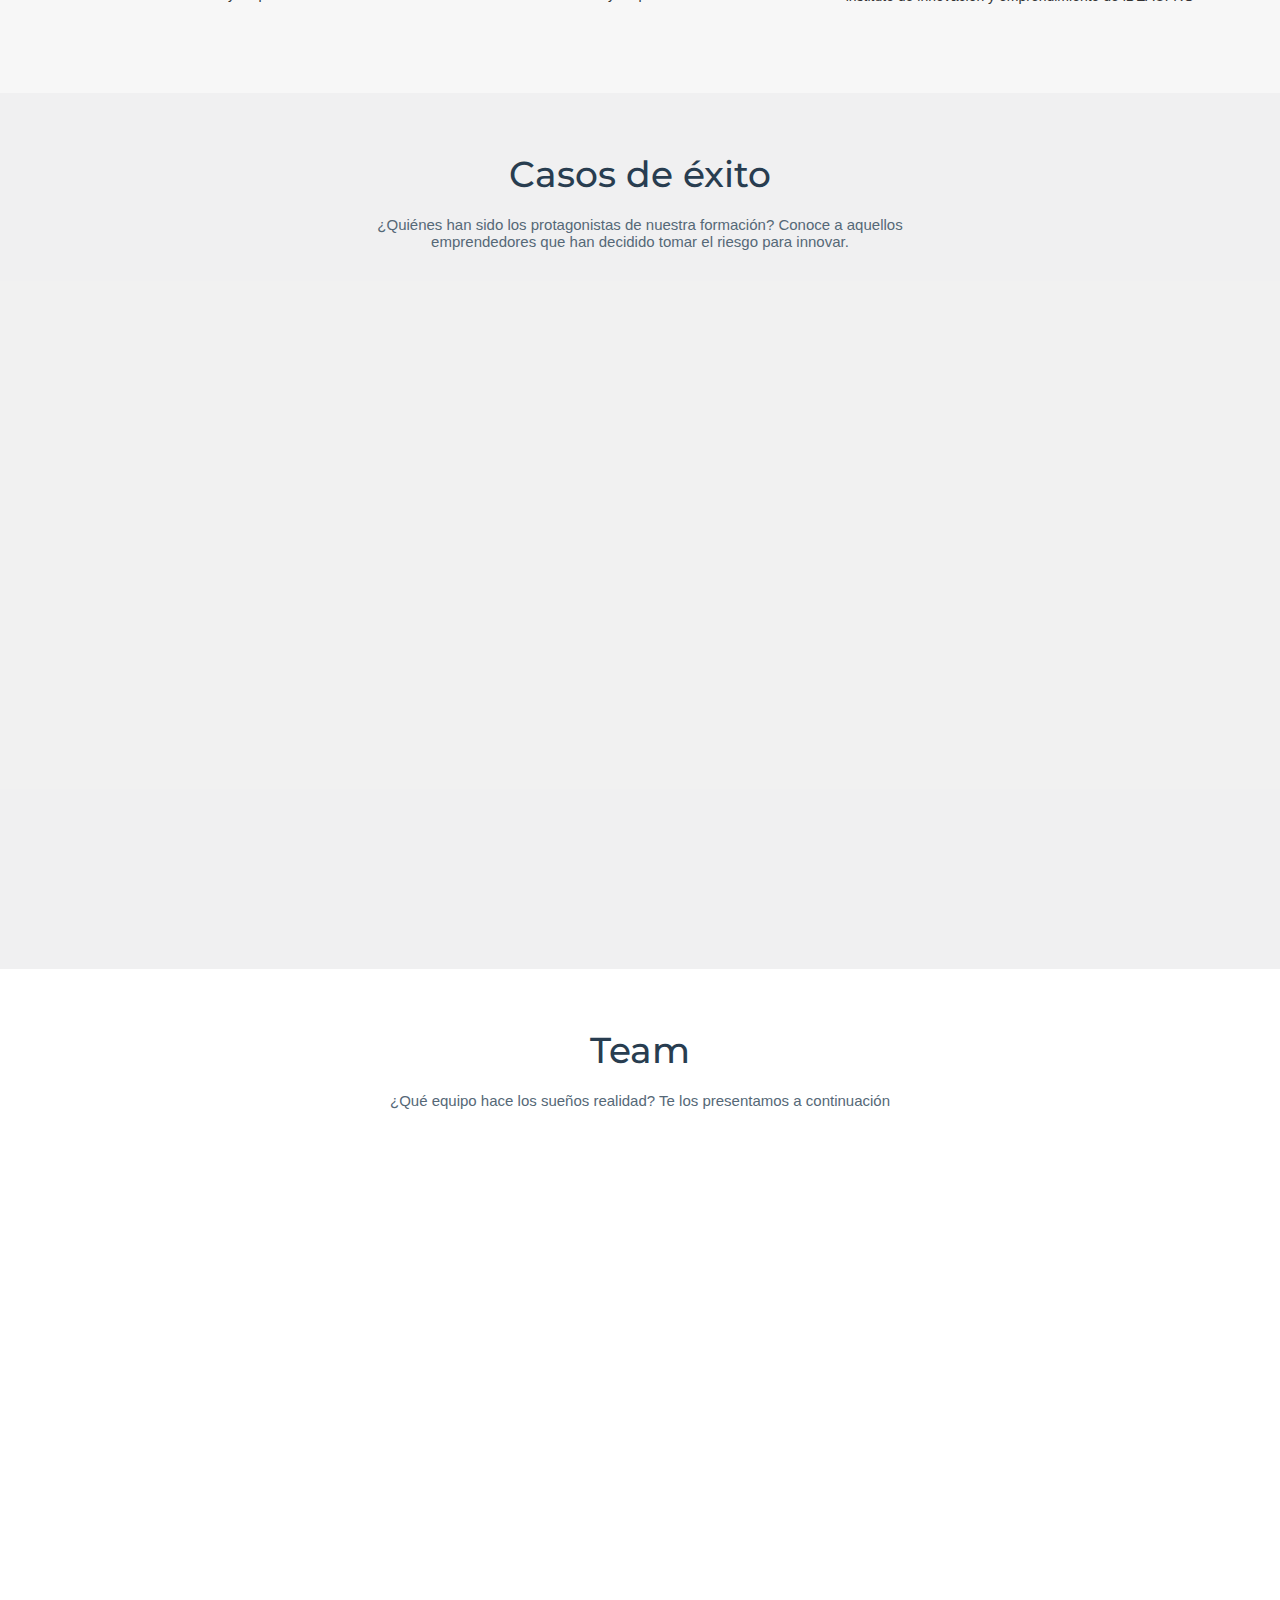
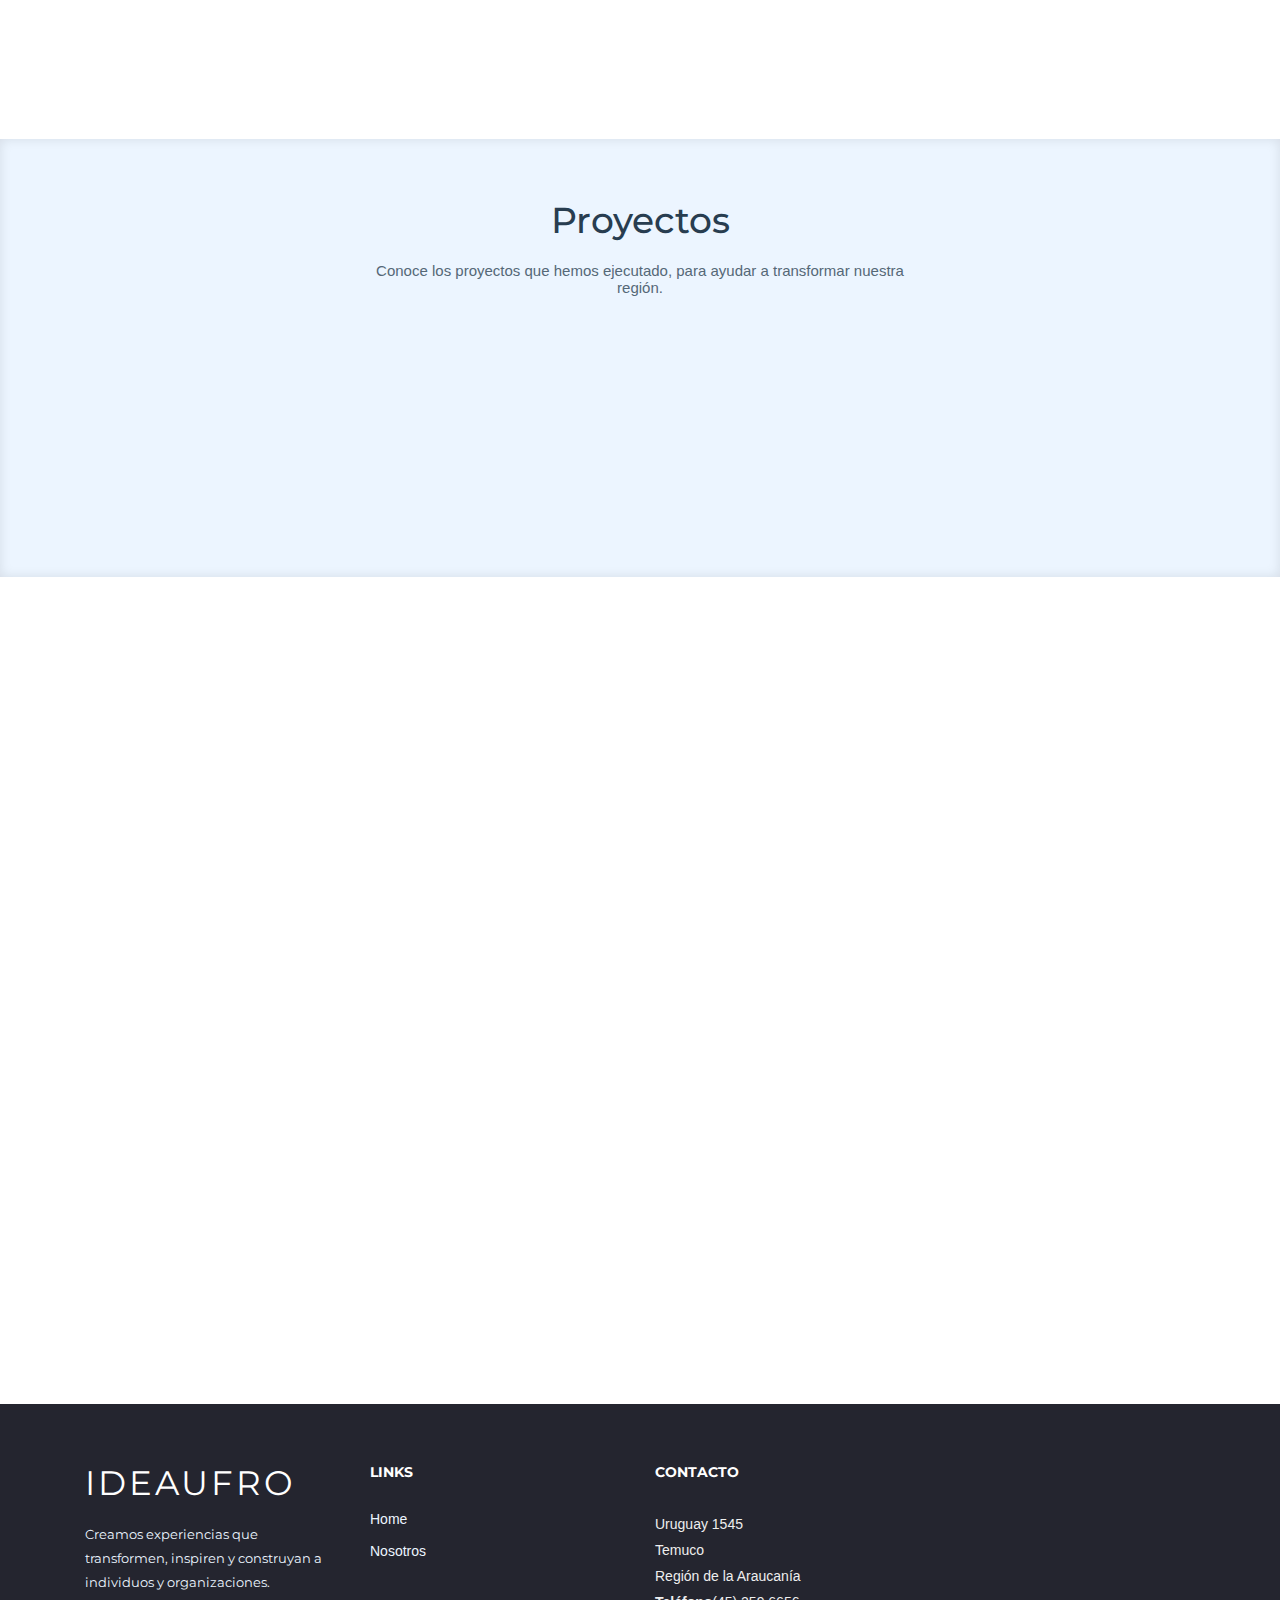
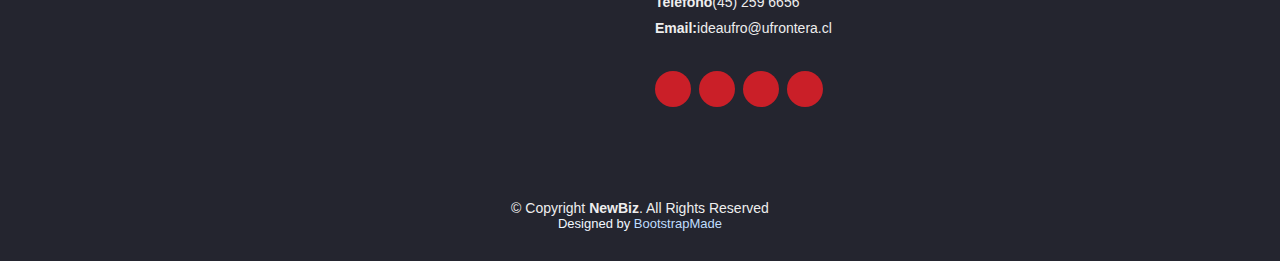
==== commit 313fbd69: "blog changes" ====
--- a/index.html
+++ b/index.html
@@ -1130,7 +1130,7 @@
             <ul>
               <li><a href="#">Home</a></li>
               <li><a href="#about">Nosotros</a></li>
-              <li><a href="https://blogideaufro.cl/">Blog</a></li>
+              <!-- <li><a href="https://blogideaufro.cl/">Blog</a></li> -->
             </ul>
           </div>
 
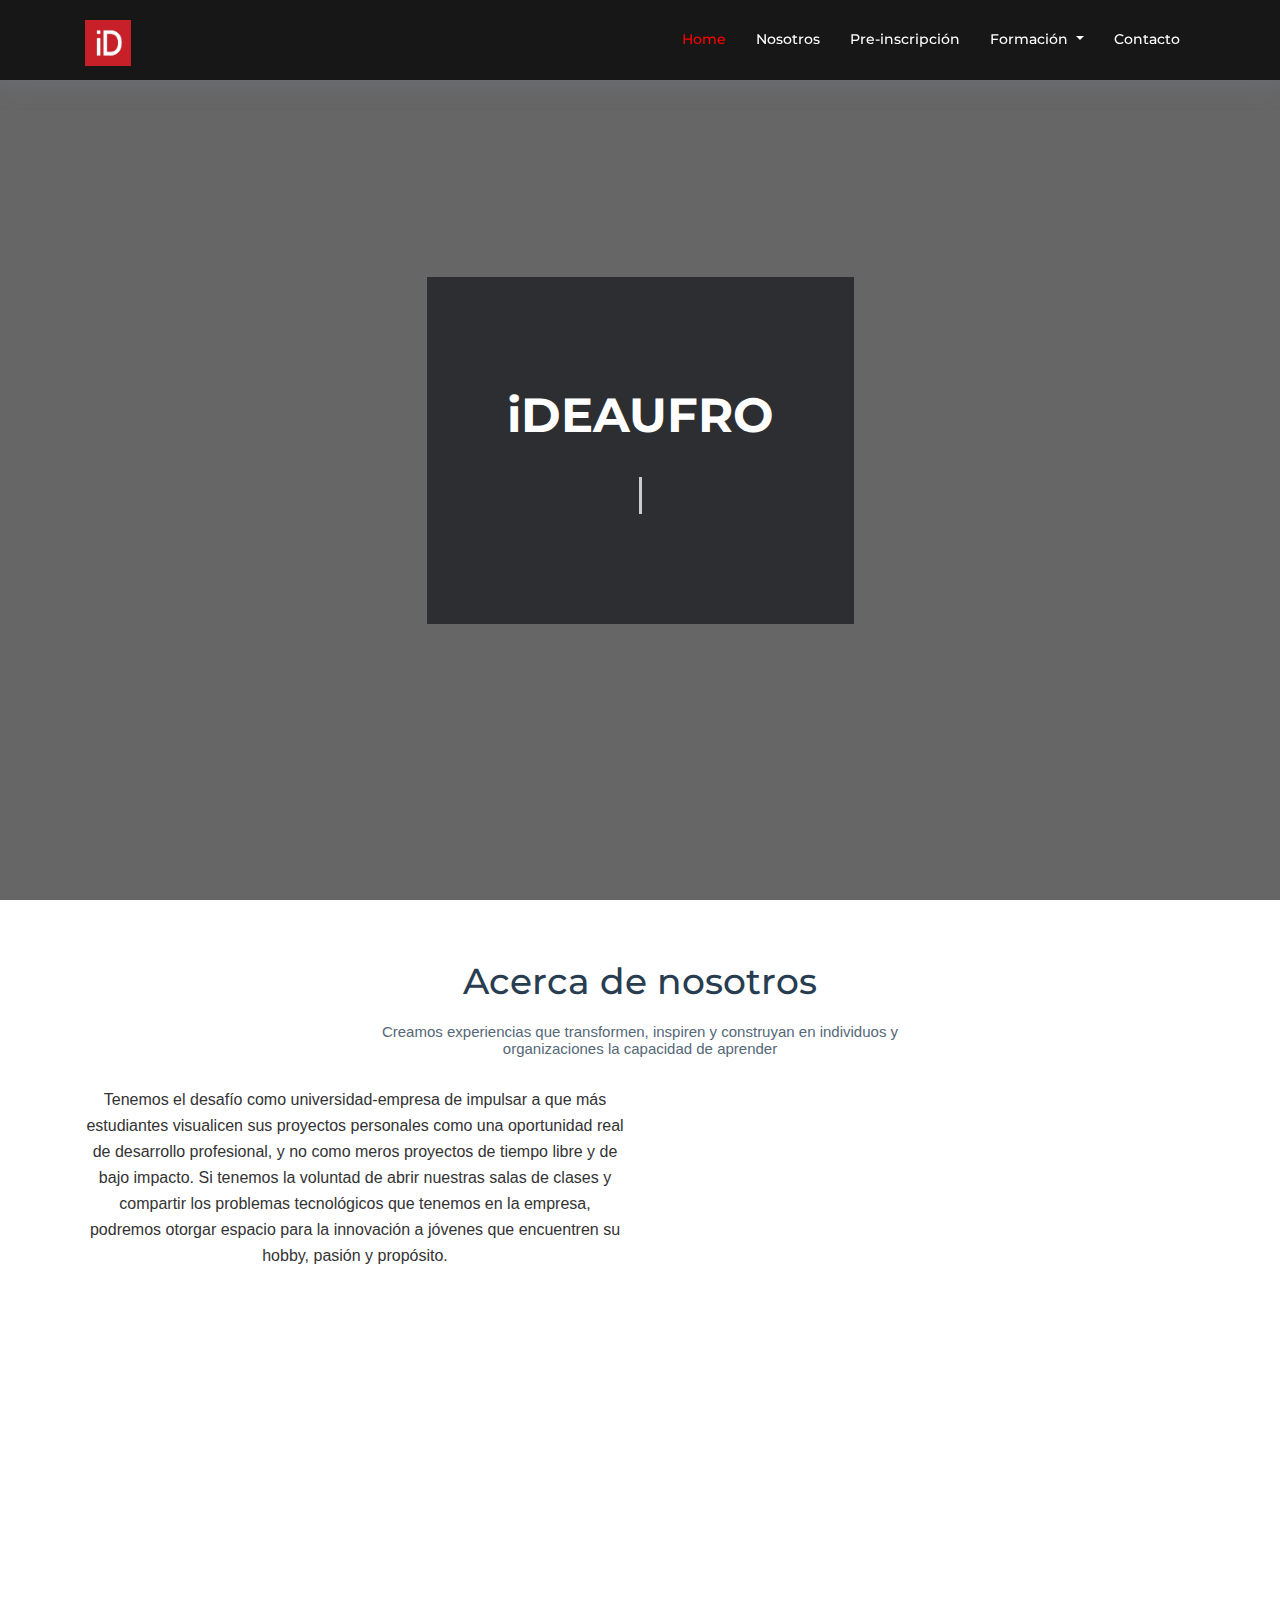
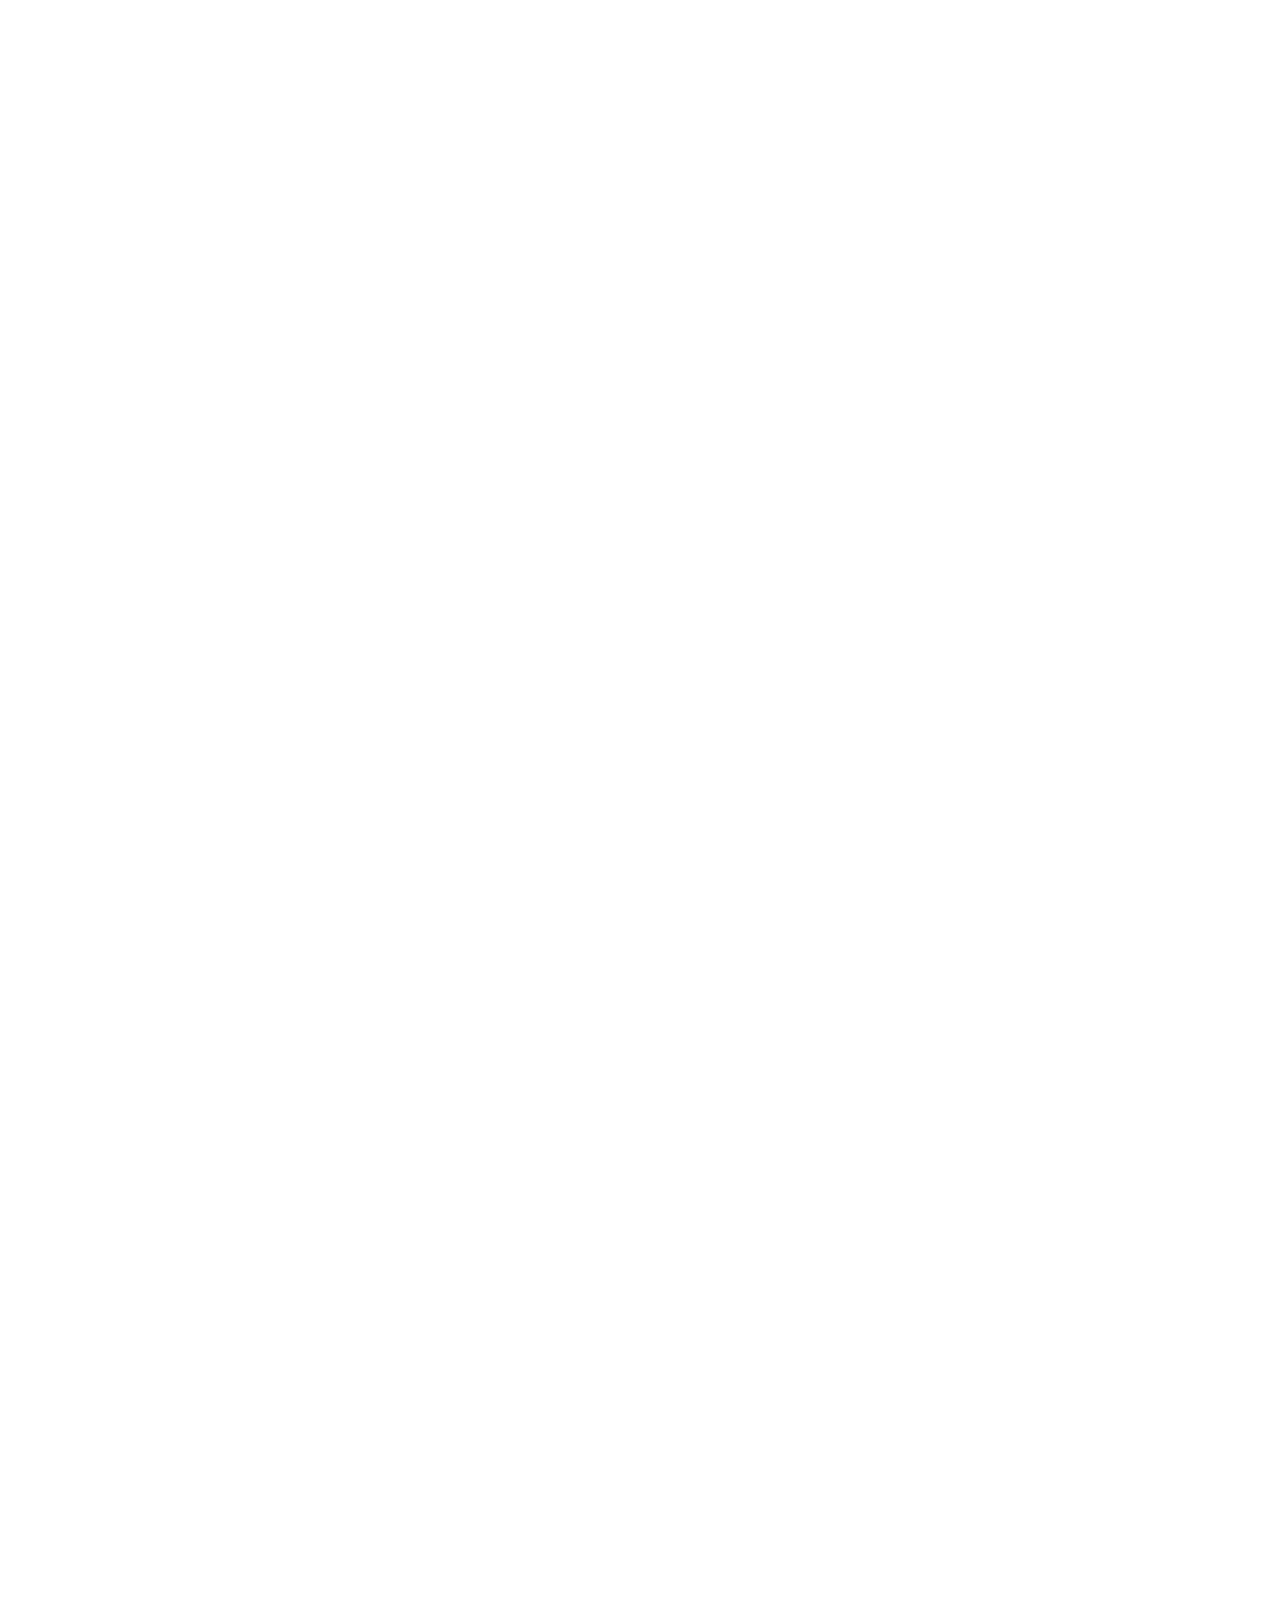
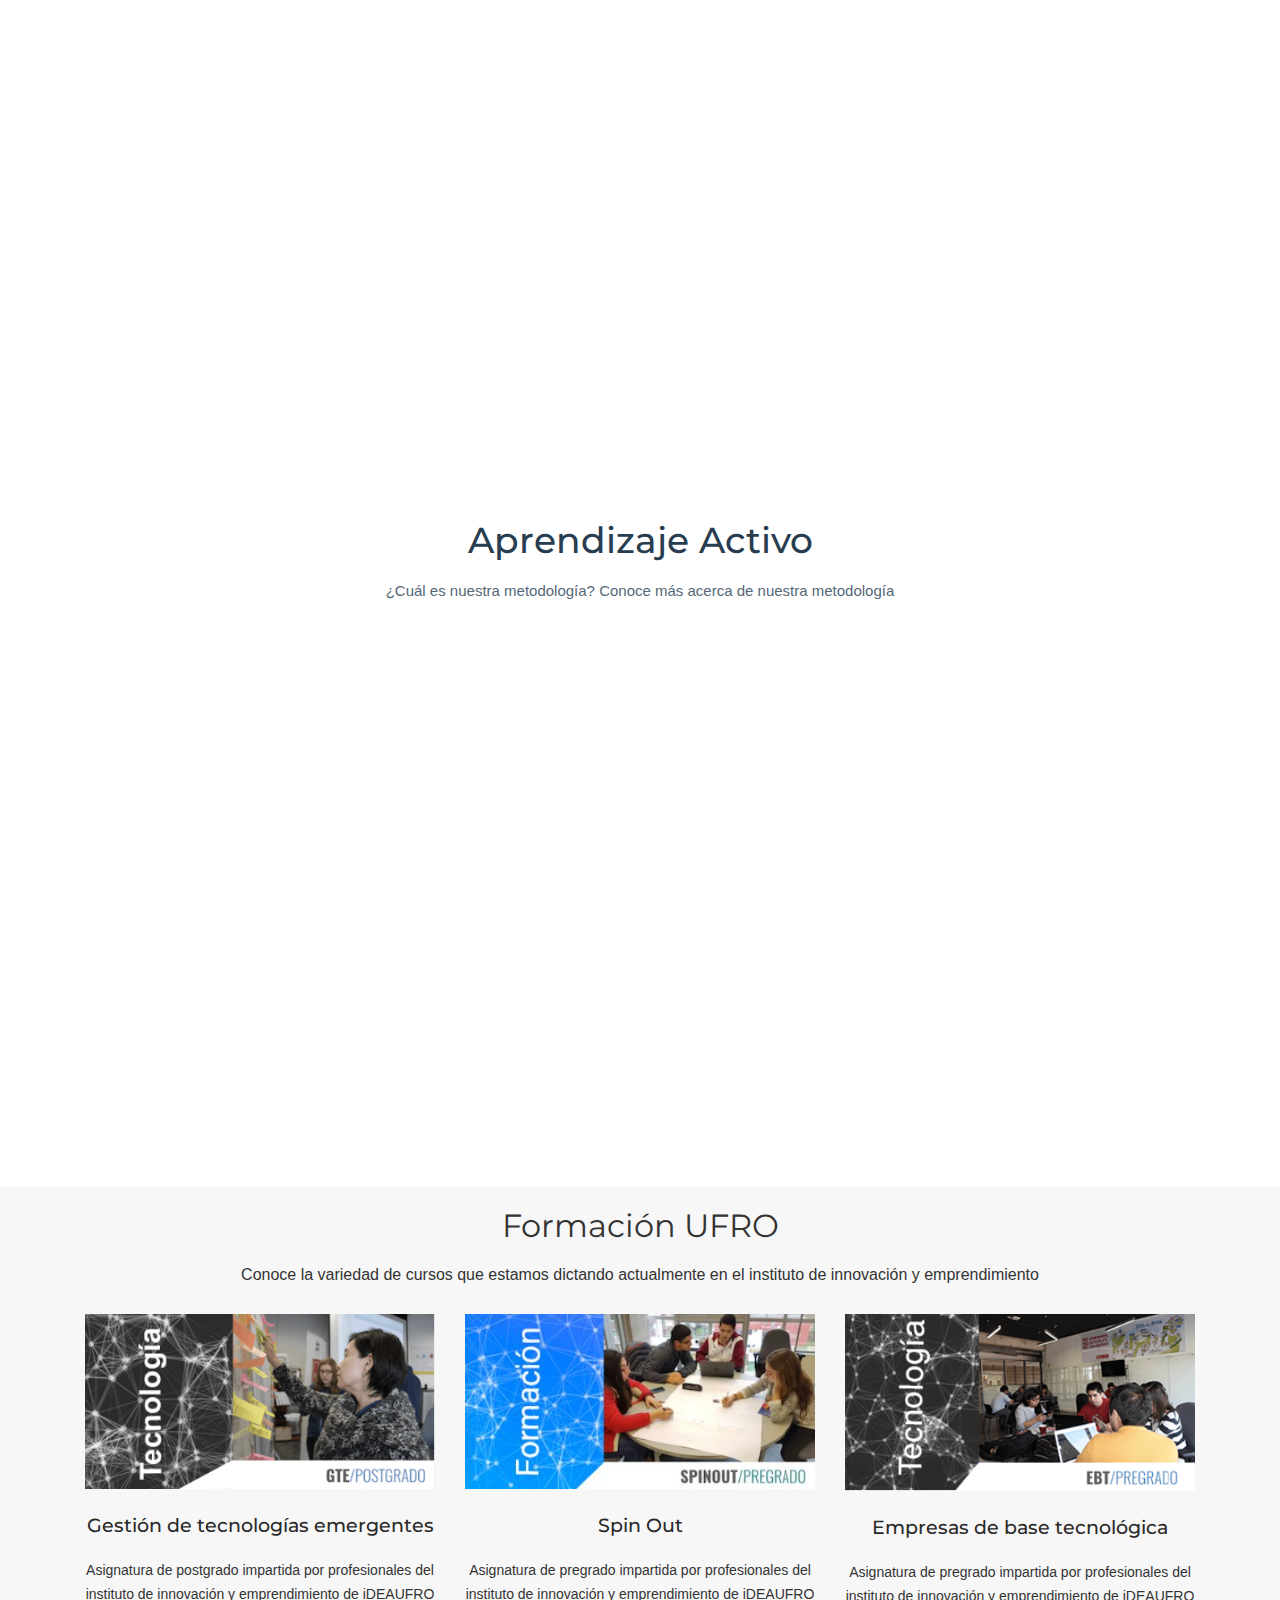
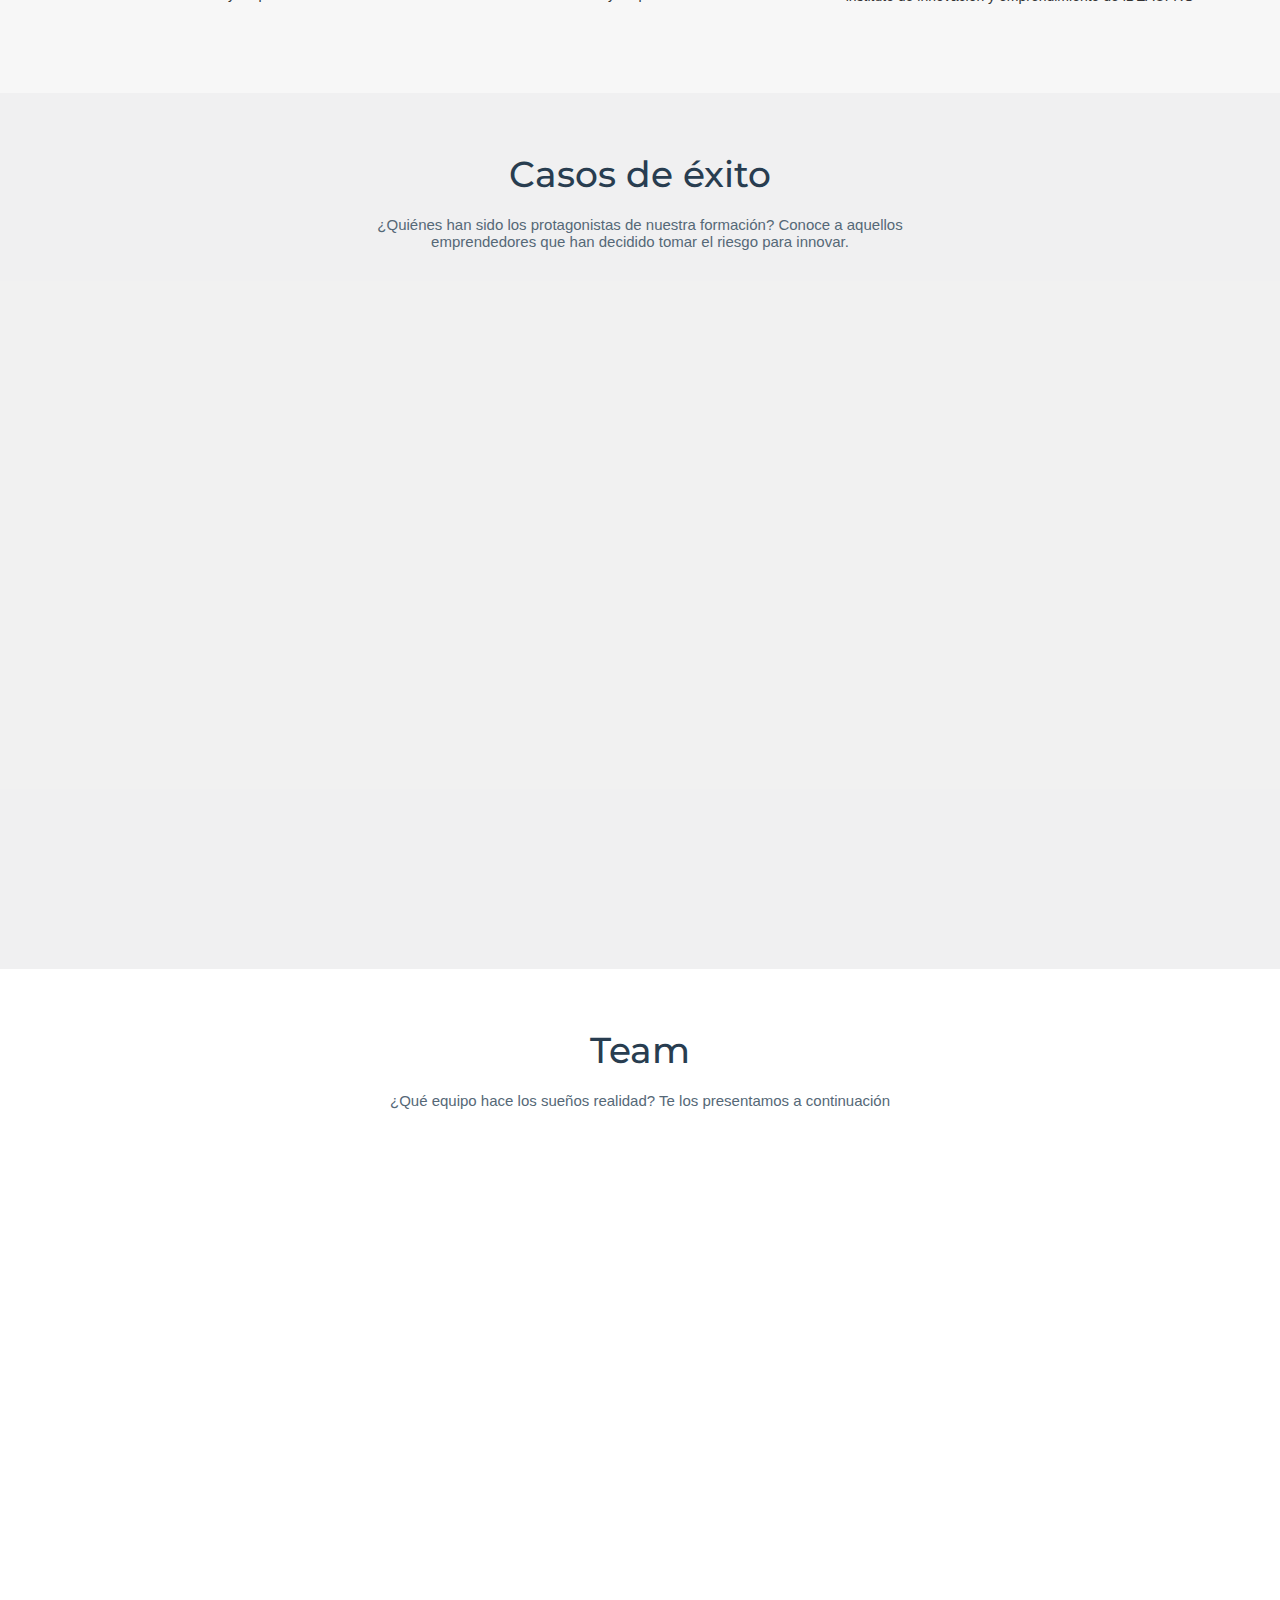
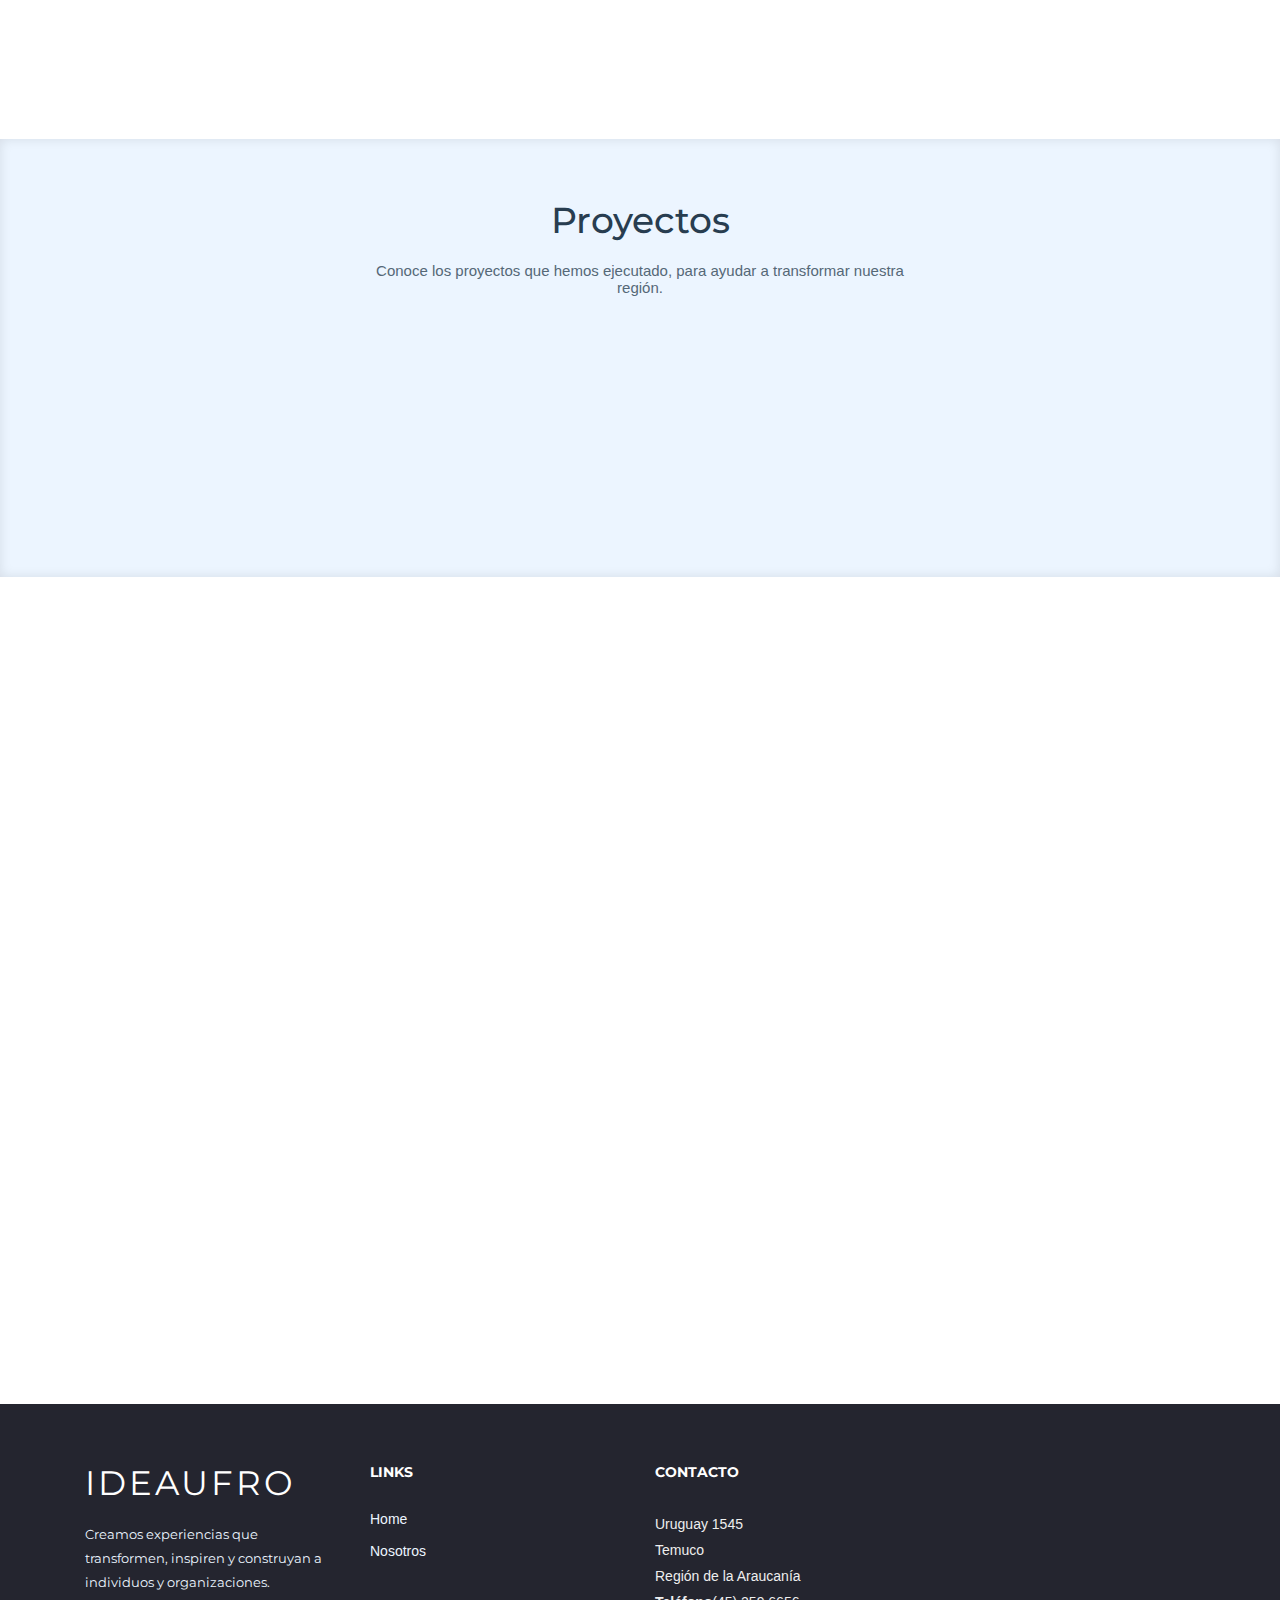
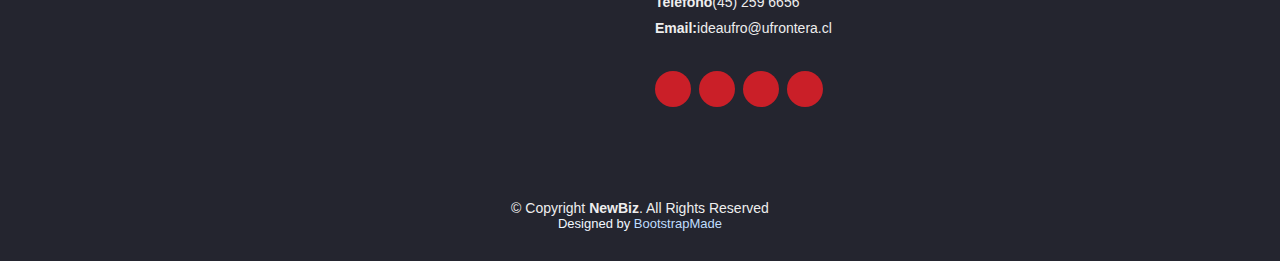
==== commit 535145c4: "blog changes" ====
--- a/index.html
+++ b/index.html
@@ -64,7 +64,7 @@
 
           <!-- <li><a href="#emprendedores">Emprendedores</a></li> -->
 
-          <li><a href="https://blogideaufro.cl/">Blog</a></li>
+          <!-- <li><a href="https://blogideaufro.cl/">Blog</a></li> -->
 
           <!-- <li><a href="#team">Team</a></li> -->
           
